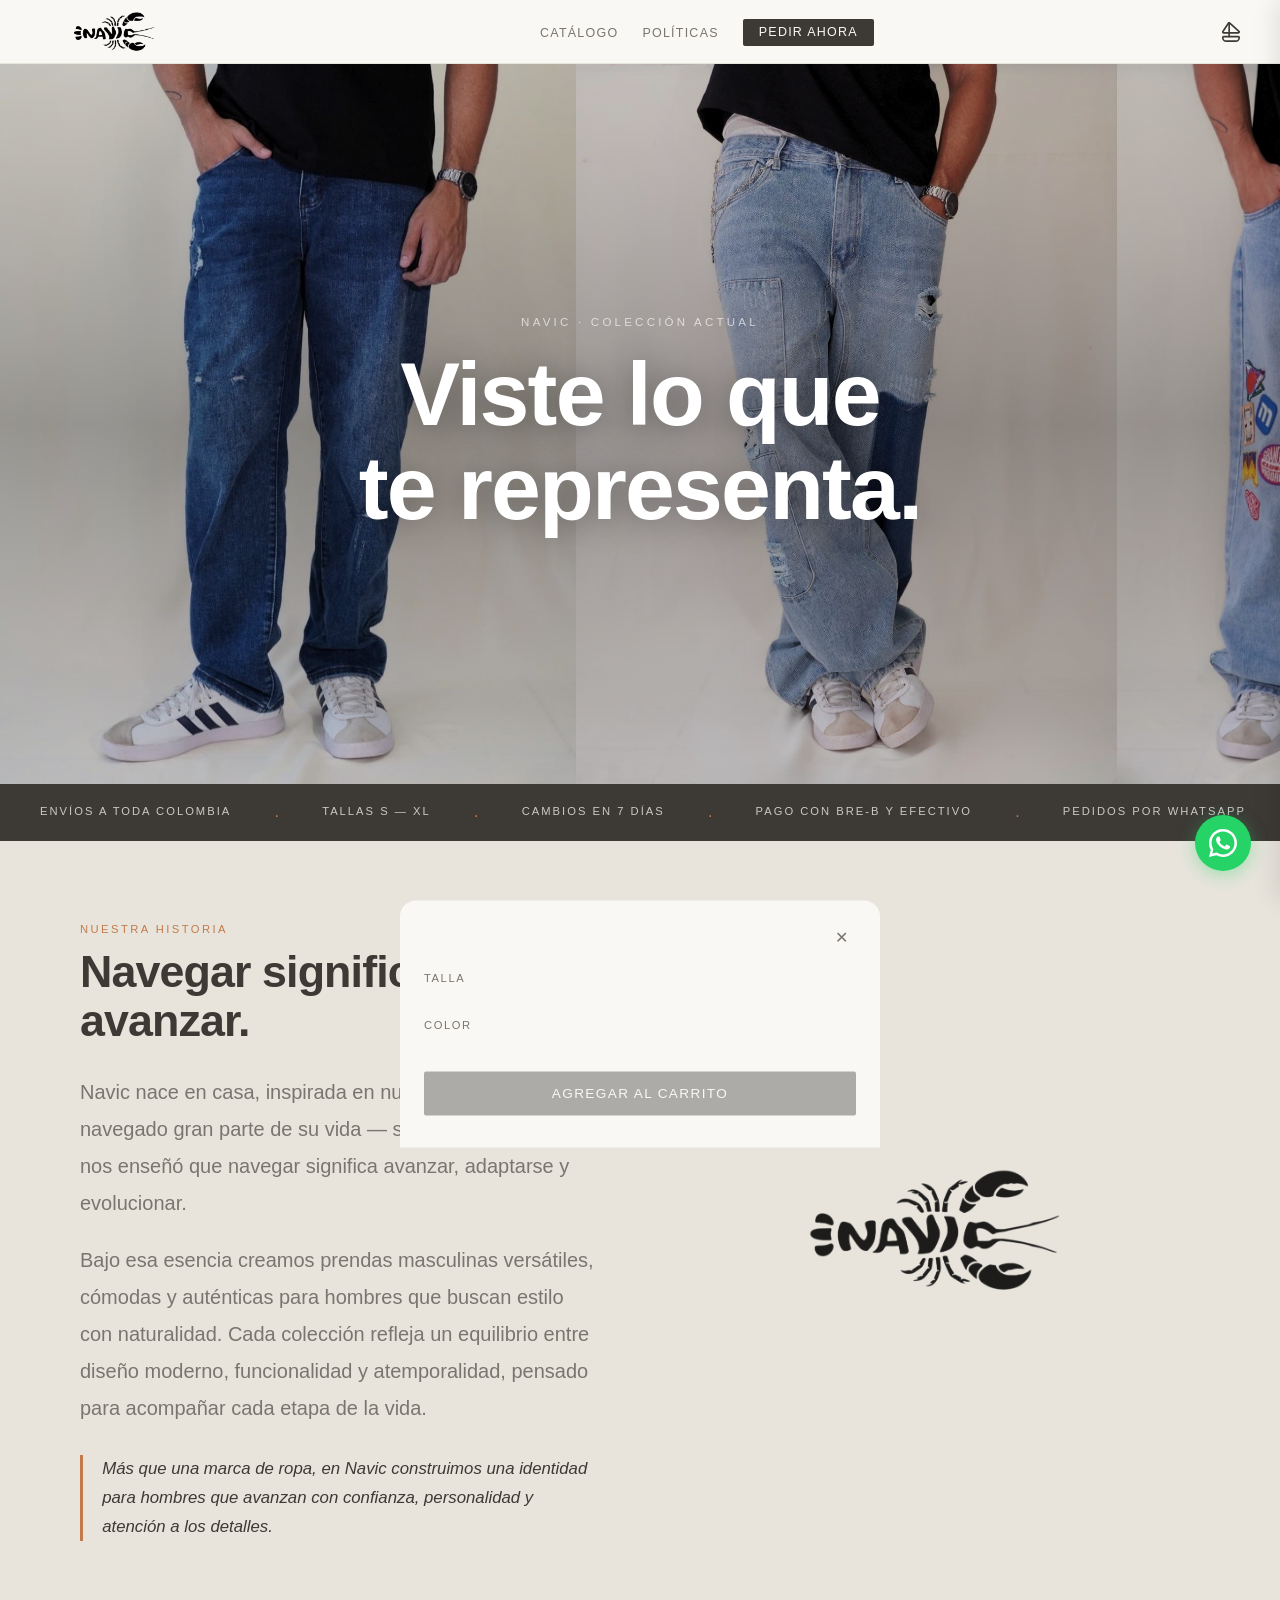
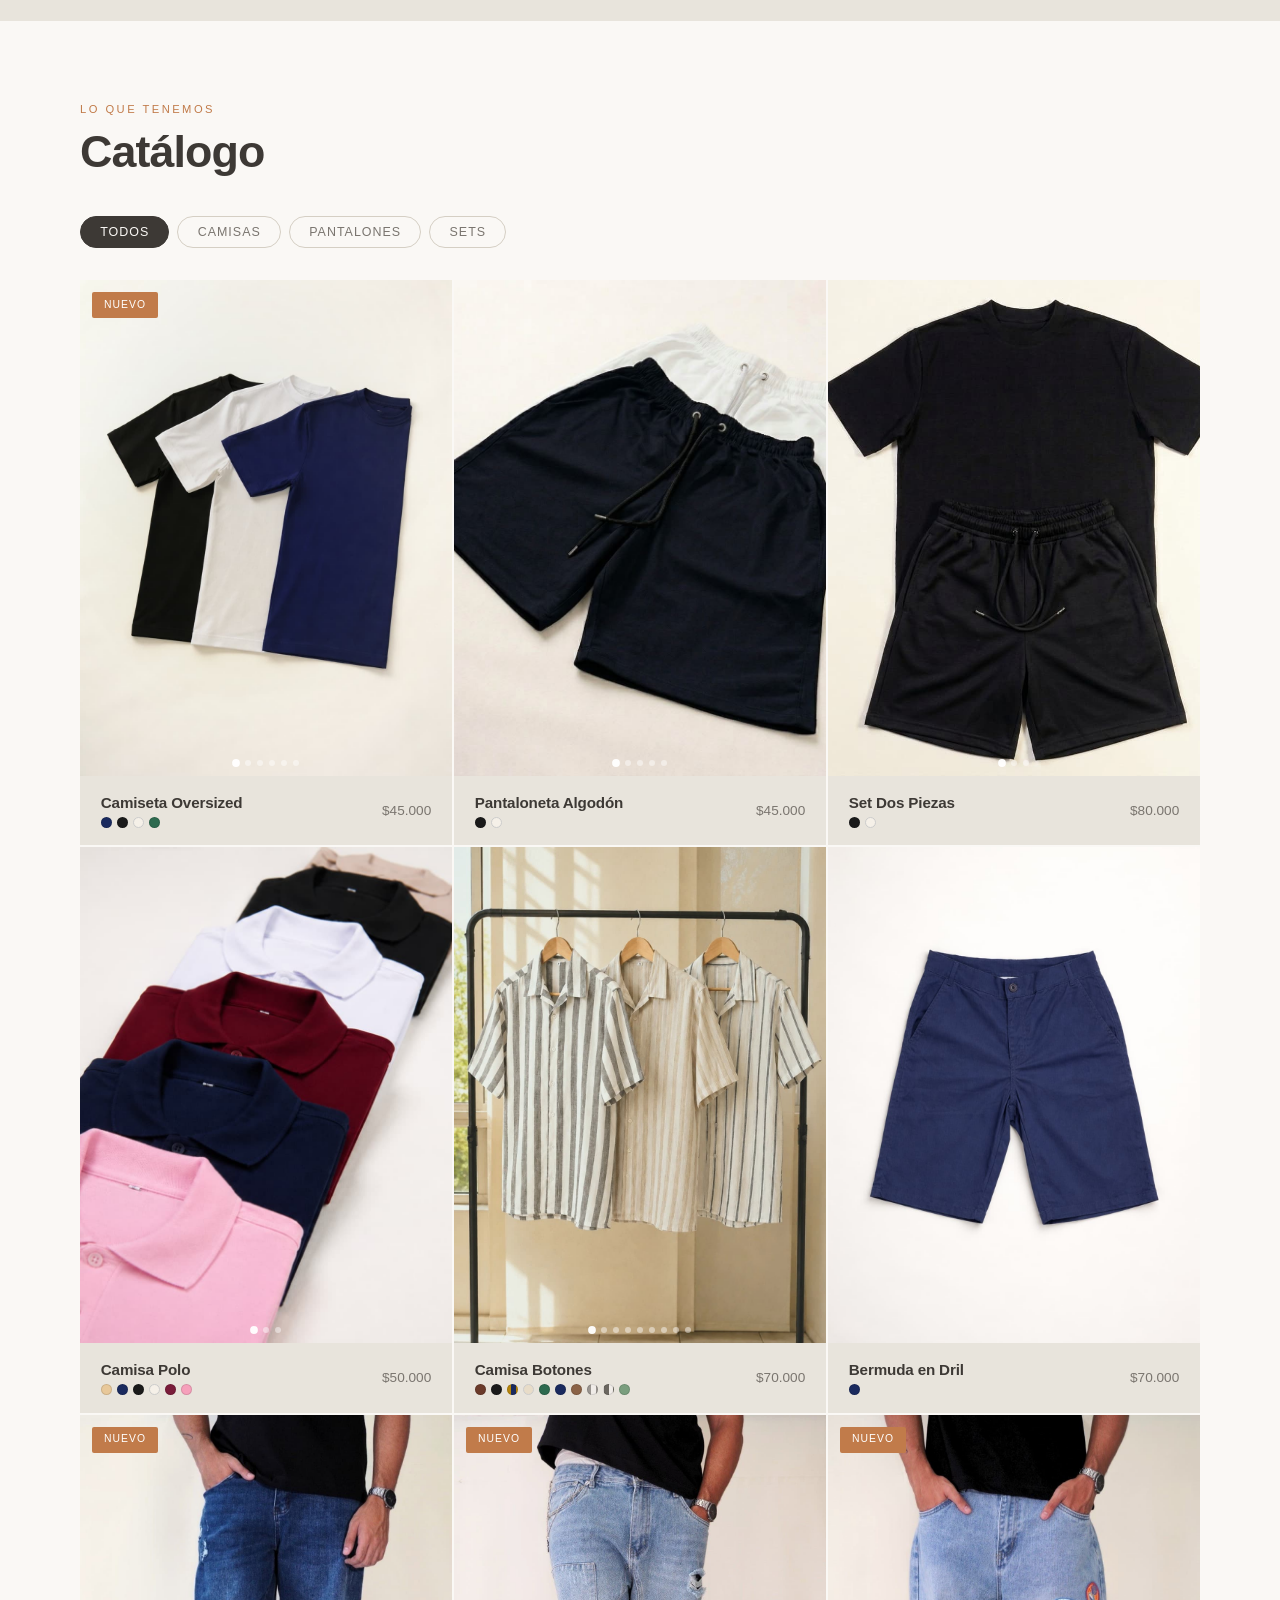
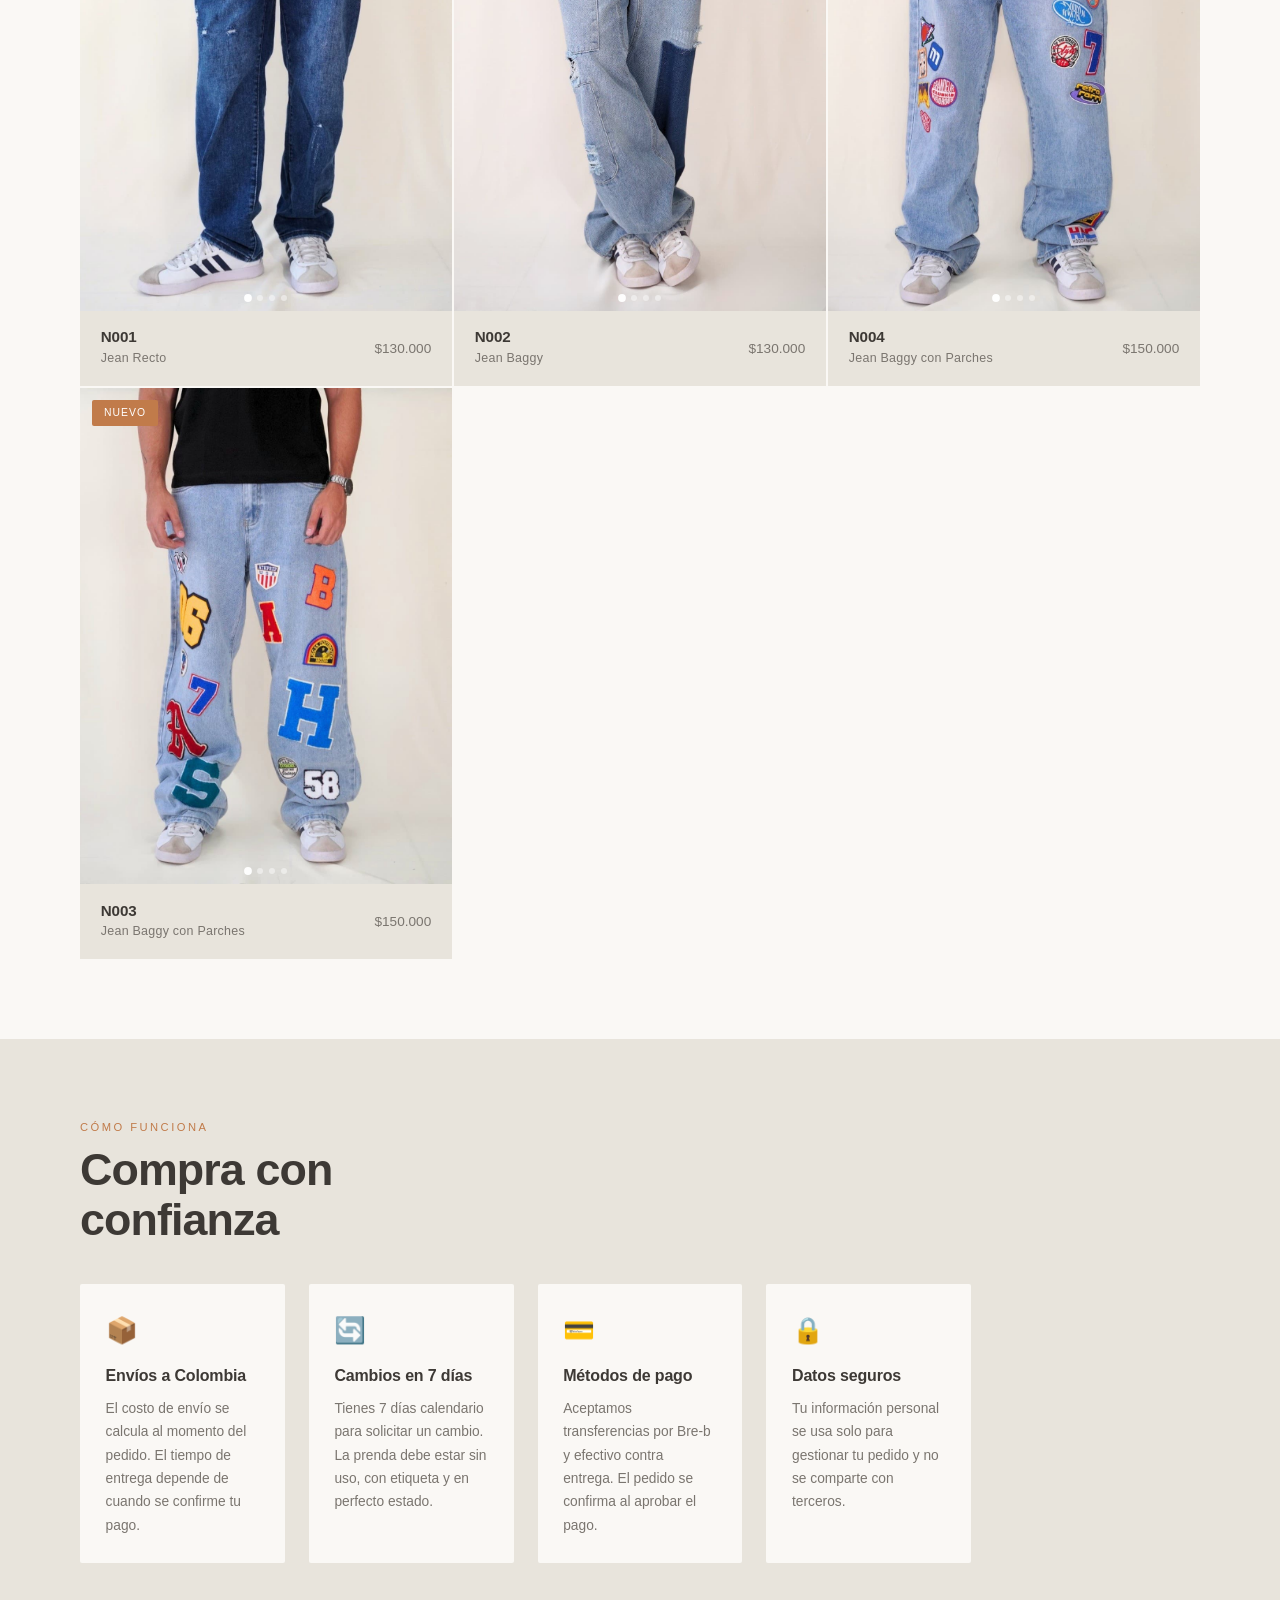
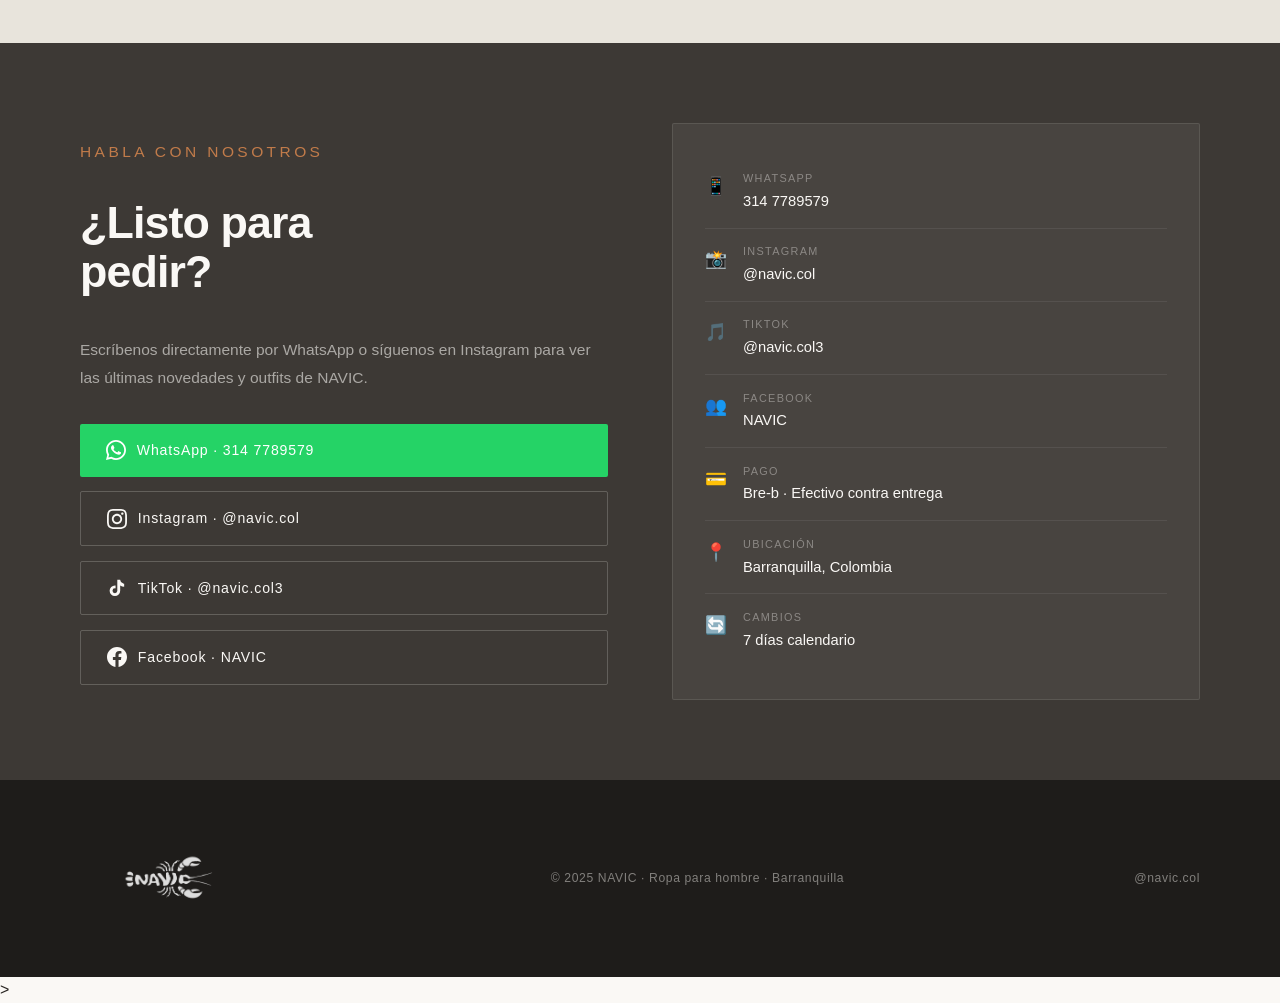
==== index.html @ 35dcb9fc "fix logo footer" ====
<!DOCTYPE html>
<html lang="es">
<!DOCTYPE html>
<html lang="es">
<head>
  <meta charset="UTF-8" />
  <meta name="viewport" content="width=device-width, initial-scale=1.0" />
  <meta name="description" content="NAVIC — Ropa para hombre. Camisetas, camisas, pantalonetas y más. Barranquilla, Colombia." />
  <title>NAVIC</title>
  <link rel="stylesheet" href="css/styles.css" />
</head>
<body>

<!-- NAV -->
<nav>
  <a href="#inicio" class="nav-logo">
    <img src="img/logob.png" alt="NAVIC" class="nav-logo-img">
  </a>
  <ul class="nav-links">
    <li><a href="#catalogo">Catálogo</a></li>
    <li><a href="#politicas">Políticas</a></li>
    <li><a href="#contacto" class="nav-cta">Pedir ahora</a></li>
  </ul>
  <div class="nav-right">
    <button class="cart-btn-open cart-icon-btn" aria-label="Ver carrito">
      <svg xmlns="http://www.w3.org/2000/svg" width="22" height="22" viewBox="0 0 24 24" fill="none" stroke="currentColor" stroke-width="1.8" stroke-linecap="round" stroke-linejoin="round"><path d="M10 2v15"/><path d="M7 22a4 4 0 0 1-4-4 1 1 0 0 1 1-1h16a1 1 0 0 1 1 1 4 4 0 0 1-4 4z"/><path d="M9.159 2.46a1 1 0 0 1 1.521-.193l9.977 8.98A1 1 0 0 1 20 13H4a1 1 0 0 1-.824-1.567z"/></svg>
      <span class="cart-badge" style="display:none;">0</span>
    </button>
    <button class="hamburger" id="hamburger" aria-label="Menú" aria-expanded="false">
      <span></span><span></span><span></span>
    </button>
  </div>
</nav>

<!-- Overlay oscuro detrás del drawer -->
<div class="drawer-overlay" id="drawerOverlay"></div>

<!-- Drawer lateral -->
<aside class="drawer" id="drawer" aria-label="Menú móvil">
  <div class="drawer-header">
    <img src="img/logob.png" alt="NAVIC" class="drawer-logo">
    <button class="drawer-close" id="drawerClose" aria-label="Cerrar menú">✕</button>
  </div>
  <nav class="drawer-nav">
    <a href="#catalogo">Catálogo</a>
    <a href="#politicas">Políticas de compra</a>
    <a href="#contacto">Contacto</a>
    <a href="https://wa.me/573147789579?text=Hola%2C%20NAVIC.%20%F0%9F%90%8B%20Estoy%20interesado%20en%20una%20prenda.%C2%BFPodr%C3%ADan%20darme%20informaci%C3%B3n%20sobre%20la%20disponibilidad%3F" target="_blank" rel="noopener">📱 WhatsApp</a>
    <a href="https://instagram.com/navic.col" target="_blank" rel="noopener">📸 @navic.col</a>
  </nav>
</aside>

<!-- Overlay carrito -->
<div class="cart-overlay" id="cartOverlay"></div>

<!-- Panel carrito -->
<aside class="cart-panel" id="cartPanel">
  <div class="cart-header">
    <span class="cart-title">Tu pedido <span class="cart-count">0</span></span>
    <button class="cart-close" id="cartClose" aria-label="Cerrar carrito">✕</button>
  </div>
  <div class="cart-items" id="cartItems"></div>
  <div class="cart-empty" id="cartEmpty">
    <svg xmlns="http://www.w3.org/2000/svg" width="48" height="48" fill="none" viewBox="0 0 24 24" stroke="currentColor" stroke-width="1.2" opacity=".3"><path stroke-linecap="round" stroke-linejoin="round" d="M6 2 3 6v14a2 2 0 0 0 2 2h14a2 2 0 0 0 2-2V6l-3-4z"/><line x1="3" y1="6" x2="21" y2="6" stroke-linecap="round"/><path stroke-linecap="round" stroke-linejoin="round" d="M16 10a4 4 0 0 1-8 0"/></svg>
    <p>Tu carrito está vacío</p>
  </div>
  <div class="cart-footer" id="cartFooter" style="display:none;">
    <a id="cartWhatsapp" class="btn-wapp-big" href="#">
      <svg xmlns="http://www.w3.org/2000/svg" viewBox="0 0 24 24" fill="currentColor" style="width:20px;height:20px;flex-shrink:0"><path d="M17.472 14.382c-.297-.149-1.758-.867-2.03-.967-.273-.099-.471-.148-.67.15-.197.297-.767.966-.94 1.164-.173.199-.347.223-.644.075-.297-.15-1.255-.463-2.39-1.475-.883-.788-1.48-1.761-1.653-2.059-.173-.297-.018-.458.13-.606.134-.133.298-.347.446-.52.149-.174.198-.298.298-.497.099-.198.05-.371-.025-.52-.075-.149-.669-1.612-.916-2.207-.242-.579-.487-.5-.669-.51-.173-.008-.371-.01-.57-.01-.198 0-.52.074-.792.372-.272.297-1.04 1.016-1.04 2.479 0 1.462 1.065 2.875 1.213 3.074.149.198 2.096 3.2 5.077 4.487.709.306 1.262.489 1.694.625.712.227 1.36.195 1.871.118.571-.085 1.758-.719 2.006-1.413.248-.694.248-1.289.173-1.413-.074-.124-.272-.198-.57-.347z"/><path d="M12 0C5.373 0 0 5.373 0 12c0 2.136.558 4.136 1.535 5.874L0 24l6.295-1.49A11.945 11.945 0 0 0 12 24c6.627 0 12-5.373 12-12S18.627 0 12 0zm0 21.818a9.791 9.791 0 0 1-5.031-1.384l-.361-.214-3.741.885.923-3.641-.235-.374A9.798 9.798 0 0 1 2.182 12c0-5.418 4.4-9.818 9.818-9.818s9.818 4.4 9.818 9.818-4.4 9.818-9.818 9.818z"/></svg>
      Enviar pedido por WhatsApp
    </a>
  </div>
</aside>

<!-- Overlay modal -->
<div class="modal-overlay" id="modalOverlay"></div>

<!-- Modal selección talla y color -->
<div class="product-modal" id="productModal">
  <div class="modal-header">
    <h3 class="modal-name" id="modalName"></h3>
    <button class="modal-close" id="modalClose" aria-label="Cerrar">✕</button>
  </div>
  <p class="modal-price" id="modalPrice"></p>
  <div class="modal-section">
    <p class="modal-label">Talla</p>
    <div class="size-options" id="modalSizes"></div>
  </div>
  <div class="modal-section">
    <p class="modal-label">Color</p>
    <div class="color-options" id="modalColors"></div>
  </div>
  <button class="modal-add-btn" id="modalAddBtn" disabled>
    Agregar al carrito
  </button>
</div>

<!-- Feedback toast -->
<div class="cart-feedback" id="cartFeedback">✓ Producto agregado al carrito</div>


<!-- ── HERO CAROUSEL ── -->
<section class="hero-carousel" id="inicio">
  <div class="carousel-track">
    <img src="img/jeans/recto/recto.jpg" alt="Jean Recto NAVIC" loading="eager">
    <img src="img/jeans/baggy/baggy.jpg" alt="Jean Baggy NAVIC" loading="lazy">
    <img src="img/jeans/parches1/parches1-1.jpg" alt="Jean Baggy con Parches NAVIC" loading="lazy">
    <img src="img/jeans/parches2/parches2-1.jpg" alt="Jean Baggy con Parches 2 NAVIC" loading="lazy">
    <!-- duplicados para scroll infinito -->
    <img src="img/jeans/recto/recto.jpg" alt="" aria-hidden="true" loading="lazy">
    <img src="img/jeans/baggy/baggy.jpg" alt="" aria-hidden="true" loading="lazy">
    <img src="img/jeans/parches1/parches1-1.jpg" alt="" aria-hidden="true" loading="lazy">
    <img src="img/jeans/parches2/parches2-1.jpg" alt="" aria-hidden="true" loading="lazy">
  </div>

  <!-- Overlay con frase -->
  <div class="carousel-overlay">
    <p class="carousel-label">NAVIC · Colección actual</p>
    <h1 class="carousel-phrase">Viste lo que<br/>te representa.</h1>
  </div>
</section>


<!-- ── STRIP ── -->
<div class="strip" aria-hidden="true">
  <div class="strip-track">
    <span class="strip-item">Envíos a toda Colombia</span><span class="strip-dot">·</span>
    <span class="strip-item">Tallas S — XL</span><span class="strip-dot">·</span>
    <span class="strip-item">Cambios en 7 días</span><span class="strip-dot">·</span>
    <span class="strip-item">Pago con Bre-b y efectivo</span><span class="strip-dot">·</span>
    <span class="strip-item">Pedidos por WhatsApp</span><span class="strip-dot">·</span>
    <span class="strip-item">@navic.col en Instagram</span><span class="strip-dot">·</span>
    <span class="strip-item">Envíos a toda Colombia</span><span class="strip-dot">·</span>
    <span class="strip-item">Tallas S — XL</span><span class="strip-dot">·</span>
    <span class="strip-item">Cambios en 7 días</span><span class="strip-dot">·</span>
    <span class="strip-item">Pago con Bre-b y efectivo</span><span class="strip-dot">·</span>
    <span class="strip-item">Pedidos por WhatsApp</span><span class="strip-dot">·</span>
    <span class="strip-item">@navic.col en Instagram</span><span class="strip-dot">·</span>
  </div>
</div>

<!-- ── SOBRE NOSOTROS ── -->
<section class="section about-section" id="nosotros">
  <div class="about-grid">

    <div class="about-text fade-up">
      <p class="section-label">Nuestra historia</p>
      <h2 class="section-title about-title">Navegar significa<br/>avanzar.</h2>
      <p class="about-body">
        Navic nace en casa, inspirada en nuestro padre que ha navegado gran parte de su vida — su conexión con el mar nos enseñó que navegar significa avanzar, adaptarse y evolucionar.
      </p>
      <p class="about-body">
        Bajo esa esencia creamos prendas masculinas versátiles, cómodas y auténticas para hombres que buscan estilo con naturalidad. Cada colección refleja un equilibrio entre diseño moderno, funcionalidad y atemporalidad, pensado para acompañar cada etapa de la vida.
      </p>
      <p class="about-quote">
        Más que una marca de ropa, en Navic construimos una identidad para hombres que avanzan con confianza, personalidad y atención a los detalles.
      </p>
    </div>

    <!-- Logo a la derecha -->
    <div class="about-logo fade-up">
      <img src="img/logob.png" alt="NAVIC" class="about-logo-img">
    </div>

  </div>
</section>

<!-- ── CATÁLOGO ── -->
<section class="section" id="catalogo">
  <p class="section-label">Lo que tenemos</p>
  <h2 class="section-title">Catálogo</h2>

  <div class="catalog-filters fade-up">
    <button class="filter-btn active" data-filter="all">Todos</button>
    <button class="filter-btn" data-filter="camisas">Camisas</button>
    <button class="filter-btn" data-filter="pantalones">Pantalones</button>
    <button class="filter-btn" data-filter="sets">Sets</button>
  </div>

  <div class="products-grid">

    <!-- Camiseta Oversized -->
    <article class="product-card fade-up" data-category="camisas"
      data-name="Camiseta Oversized"
      data-price="$45.000"
      data-sizes="S,M,L,XL"
      data-colors='[{"name":"Azul oscuro","hex":"#1a2a5e"},{"name":"Negro","hex":"#1a1a1a"},{"name":"Marfil","hex":"#f5f0e8"},{"name":"Verde","hex":"#2d6a4f"}]'
      data-images='["img/camisas/camisas3.jpg","img/camisas/camisetaazulmodel.jpg","img/camisas/Camisas2.jpg","img/camisas/Camisaverde.jpg","img/camisas/camisetaverdemodelo.jpg","img/camisas/Camisaverde2.jpg"]'>
      <div class="product-image">
        <img src="img/camisas/camisas3.jpg" alt="Camiseta Oversized NAVIC" loading="lazy">
        <span class="product-badge badge-new">Nuevo</span>
        <div class="product-overlay" aria-hidden="true">
          <button class="add-to-cart-btn">+ Agregar al carrito</button>
        </div>
      </div>
      <div class="product-info">
        <div>
          <div class="product-name">Camiseta Oversized</div>
          <div class="product-colors">
            <span class="color-dot" style="background:#1a2a5e;" title="Azul oscuro"></span>
            <span class="color-dot" style="background:#1a1a1a;" title="Negro"></span>
            <span class="color-dot" style="background:#f5f0e8;border-color:#ccc;" title="Marfil"></span>
            <span class="color-dot" style="background:#2d6a4f;" title="Verde"></span>
          </div>
        </div>
        <div class="product-price">$45.000</div>
      </div>
      <button class="add-to-cart-btn mobile-add-btn">+ Agregar al carrito</button>
    </article>

    <!-- Pantaloneta Algodón -->
    <article class="product-card fade-up" data-category="pantalones"
      data-name="Pantaloneta Algodón"
      data-price="$45.000"
      data-sizes="S,M,L,XL"
      data-colors='[{"name":"Negro","hex":"#1a1a1a"},{"name":"Marfil","hex":"#f5f0e8"}]'
      data-images='["img/pantalonetas/pantalonetas3.jpg","img/pantalonetas/pantalonetas1.jpg","img/pantalonetas/pantalonetas2.jpg","img/pantalonetas/Detalle 1.jpg","img/pantalonetas/Detalle 2.jpg"]'>
      <div class="product-image">
        <img src="img/pantalonetas/pantalonetas3.jpg" alt="Pantaloneta Algodón NAVIC" loading="lazy">
        <div class="product-overlay" aria-hidden="true">
          <button class="add-to-cart-btn">+ Agregar al carrito</button>
        </div>
      </div>
      <div class="product-info">
        <div>
          <div class="product-name">Pantaloneta Algodón</div>
          <div class="product-colors">
            <span class="color-dot" style="background:#1a1a1a;" title="Negro"></span>
            <span class="color-dot" style="background:#f5f0e8;border-color:#ccc;" title="Marfil"></span>
          </div>
        </div>
        <div class="product-price">$45.000</div>
      </div>
      <button class="add-to-cart-btn mobile-add-btn">+ Agregar al carrito</button>
    </article>

    <!-- Set Dos Piezas -->
    <article class="product-card fade-up" data-category="sets"
      data-name="Set Dos Piezas"
      data-price="$80.000"
      data-sizes="S,M,L,XL"
      data-colors='[{"name":"Negro","hex":"#1a1a1a"},{"name":"Marfil","hex":"#f5f0e8"}]'
      data-images='["img/sets/Set negro.jpg","img/sets/Set blanco 1.jpg","img/sets/Set blanco 2.jpg"]'>
      <div class="product-image">
        <img src="img/sets/Set negro.jpg" alt="Set Dos Piezas NAVIC" loading="lazy">
        <div class="product-overlay" aria-hidden="true">
          <button class="add-to-cart-btn">+ Agregar al carrito</button>
        </div>
      </div>
      <div class="product-info">
        <div>
          <div class="product-name">Set Dos Piezas</div>
          <div class="product-colors">
            <span class="color-dot" style="background:#1a1a1a;" title="Negro"></span>
            <span class="color-dot" style="background:#f5f0e8;border-color:#ccc;" title="Marfil"></span>
          </div>
        </div>
        <div class="product-price">$80.000</div>
      </div>
      <button class="add-to-cart-btn mobile-add-btn">+ Agregar al carrito</button>
    </article>

    <!-- Camisa Polo -->
    <article class="product-card fade-up" data-category="camisas"
      data-name="Camisa Polo"
      data-price="$50.000"
      data-sizes="S,M,L,XL"
      data-colors='[{"name":"Beige","hex":"#e8c89a"},{"name":"Azul oscuro","hex":"#1a2a5e"},{"name":"Negro","hex":"#1a1a1a"},{"name":"Marfil","hex":"#f5f0e8"},{"name":"Vinotinto","hex":"#7a1c3a"},{"name":"Rosa","hex":"#f6a0bb"}]'
      data-images='["img/polo/polos4.jpg","img/polo/polos1.jpg","img/polo/polos2.jpg"]'>
      <div class="product-image">
        <img src="img/polo/polos4.jpg" alt="Camisa Polo NAVIC" loading="lazy">
        <div class="product-overlay" aria-hidden="true">
          <button class="add-to-cart-btn">+ Agregar al carrito</button>
        </div>
      </div>
      <div class="product-info">
        <div>
          <div class="product-name">Camisa Polo</div>
          <div class="product-colors">
            <span class="color-dot" style="background:#e8c89a;" title="Beige"></span>
            <span class="color-dot" style="background:#1a2a5e;" title="Azul oscuro"></span>
            <span class="color-dot" style="background:#1a1a1a;" title="Negro"></span>
            <span class="color-dot" style="background:#f5f0e8;border-color:#ccc;" title="Marfil"></span>
            <span class="color-dot" style="background:#7a1c3a;" title="Vinotinto"></span>
            <span class="color-dot" style="background:#f6a0bb;" title="Rosa"></span>

          </div>
        </div>
        <div class="product-price">$50.000</div>
      </div>
      <button class="add-to-cart-btn mobile-add-btn">+ Agregar al carrito</button>
    </article>

    <!-- Camisa Botones -->
<article class="product-card fade-up" data-category="camisas"
  data-name="Camisa Botones"
  data-price="$70.000"
  data-sizes="S,M,L,XL"
  data-colors='[{"name":"Café","hex":"#8B6347"},{"name":"Negro","hex":"#1a1a1a"},{"name":"Rayas finas","hex":"#d4cfc8"},{"name":"Rayas gruesas","hex":"#b0aba3"},{"name":"Hueso","hex":"#e8dcc8"},{"name":"Verde salvia","hex":"#7a9e7e"},{"name":"Azul rayas","hex":"#1a2a5e"}]'
  data-images='["img/cuello/camisascuellocolecc.jpg","img/cuello/camisascuello2.jpg","img/cuello/camisascuello3.jpg","img/cuello/individual camisahueso.jpg","img/cuello/individual camisamarron2.jpg","img/cuello/individual camisaVerde.jpg","img/cuello/individual camisarayas.jpg","img/cuello/individual camisaazul.jpg","img/cuello/camisascuello4.jpg"]'>
  <div class="product-image">
    <img src="img/cuello/camisascuellocolecc.jpg" alt="Camisa Botones NAVIC" loading="lazy">
    <div class="product-overlay" aria-hidden="true">
      <button class="add-to-cart-btn">+ Agregar al carrito</button>
    </div>
  </div>
  <div class="product-info">
    <div>
      <div class="product-name">Camisa Botones</div>
      <div class="product-colors">
        <!-- Colores originales -->
        <span class="color-dot" style="background:#6b3a2a;" title="Café oscuro"></span>
        <span class="color-dot" style="background:#1a1a1a;" title="Negro"></span>
        <span class="color-dot" style="background:repeating-linear-gradient(90deg,#b8860b 0,#b8860b 3px,#1a2a5e 3px,#1a2a5e 8px);" title="Rayas original"></span>
        <span class="color-dot" style="background:#e8dcc8;border-color:#ccc;" title="Hueso"></span>
        <span class="color-dot" style="background:#2d6a4f;" title="Verde"></span>
        <span class="color-dot" style="background:#1a2a5e;" title="Azul"></span>
        <!-- Colores nuevos -->
        <span class="color-dot" style="background:#8B6347;" title="Café topo"></span>
        <span class="color-dot" style="background:repeating-linear-gradient(90deg,#9a9590 0,#9a9590 3px,#f0ece8 3px,#f0ece8 8px);" title="Rayas finas"></span>
        <span class="color-dot" style="background:repeating-linear-gradient(90deg,#6b6760 0,#6b6760 5px,#f0ece8 5px,#f0ece8 9px);" title="Rayas gruesas"></span>
        <span class="color-dot" style="background:#7a9e7e;" title="Verde salvia"></span>
      </div>
    </div>
    <div class="product-price">$70.000</div>
  </div>
  <button class="add-to-cart-btn mobile-add-btn">+ Agregar al carrito</button>
</article>

    <!-- Bermuda en Dril -->
    <article class="product-card fade-up" data-category="pantalones"
      data-name="Bermuda en Dril"
      data-price="$70.000"
      data-sizes="30,32"
      data-colors='[{"name":"Azul","hex":"#1a2a5e"}]'
      data-images='["img/drill/bermudadrill.jpg"]'>
      <div class="product-image">
        <img src="img/drill/bermudadrill.jpg" alt="Bermuda en Dril NAVIC" loading="lazy">
        <div class="product-overlay" aria-hidden="true">
          <button class="add-to-cart-btn">+ Agregar al carrito</button>
        </div>
      </div>
      <div class="product-info">
        <div>
          <div class="product-name">Bermuda en Dril</div>
          <div class="product-colors">
            <span class="color-dot" style="background:#1a2a5e;" title="Azul"></span>
          </div>
        </div>
        <div class="product-price">$70.000</div>
      </div>
      <button class="add-to-cart-btn mobile-add-btn">+ Agregar al carrito</button>
    </article>

    <!-- Jean Recto -->
    <article class="product-card fade-up" data-category="pantalones" data-type="jeans"
      data-name="N001"
      data-price="$130.000"
      data-sizes="30,32,34"
      data-colors='[]'
      data-images='["img/jeans/recto/recto.jpg","img/jeans/recto/recto2.jpg","img/jeans/recto/recto3.jpg","img/jeans/recto/recto4.jpg"]'>
      <div class="product-image">
        <img src="img/jeans/recto/recto.jpg" alt="N001 NAVIC" loading="lazy">
        <span class="product-badge badge-new">Nuevo</span>
        <div class="product-overlay" aria-hidden="true">
          <button class="add-to-cart-btn">+ Agregar al carrito</button>
        </div>
      </div>
      <div class="product-info">
        <div>
          <div class="product-name">N001</div>
          <div class="product-subtitle">Jean Recto</div>
        </div>
        <div class="product-price">$130.000</div>
      </div>
      <button class="add-to-cart-btn mobile-add-btn">+ Agregar al carrito</button>
    </article>

    <!-- Jean Baggy -->
    <article class="product-card fade-up" data-category="pantalones" data-type="jeans"
      data-name="N002"
      data-price="$130.000"
      data-sizes="30,32,34"
      data-colors='[]'
      data-images='["img/jeans/baggy/baggy.jpg","img/jeans/baggy/baggy2.jpg","img/jeans/baggy/baggy3.jpg","img/jeans/baggy/baggy4.jpg"]'>
      <div class="product-image">
        <img src="img/jeans/baggy/baggy.jpg" alt="N002 NAVIC" loading="lazy">
        <span class="product-badge badge-new">Nuevo</span>
        <div class="product-overlay" aria-hidden="true">
          <button class="add-to-cart-btn">+ Agregar al carrito</button>
        </div>
      </div>
      <div class="product-info">
        <div>
          <div class="product-name">N002</div>
          <div class="product-subtitle">Jean Baggy</div>
        </div>
        <div class="product-price">$130.000</div>
      </div>
      <button class="add-to-cart-btn mobile-add-btn">+ Agregar al carrito</button>
    </article>

    <!-- Jean Baggy con Parches -->
    <article class="product-card fade-up" data-category="pantalones" data-type="jeans"
      data-name="N004"
      data-price="$150.000"
      data-sizes="30,32,34"
      data-colors='[]'
      data-images='["img/jeans/parches1/parches1-1.jpg","img/jeans/parches1/parches1-2.jpg","img/jeans/parches1/parches1-3.jpg","img/jeans/parches1/parches1-4.jpg"]'>
      <div class="product-image">
        <img src="img/jeans/parches1/parches1-1.jpg" alt="N004 NAVIC" loading="lazy">
        <span class="product-badge badge-new">Nuevo</span>
        <div class="product-overlay" aria-hidden="true">
          <button class="add-to-cart-btn">+ Agregar al carrito</button>
        </div>
      </div>
      <div class="product-info">
        <div>
          <div class="product-name">N004</div>
          <div class="product-subtitle">Jean Baggy con Parches</div>
        </div>
        <div class="product-price">$150.000</div>
      </div>
      <button class="add-to-cart-btn mobile-add-btn">+ Agregar al carrito</button>
    </article>

    <!-- Jean Baggy con Parches 2 -->
    <article class="product-card fade-up" data-category="pantalones" data-type="jeans"
      data-name="N003"
      data-price="$150.000"
      data-sizes="30,32,34"
      data-colors='[]'
      data-images='["img/jeans/parches2/parches2-1.jpg","img/jeans/parches2/parches2-2.jpg","img/jeans/parches2/parches2-3.jpg","img/jeans/parches2/parches2-4.jpg"]'>
      <div class="product-image">
        <img src="img/jeans/parches2/parches2-1.jpg" alt="N003 NAVIC" loading="lazy">
        <span class="product-badge badge-new">Nuevo</span>
        <div class="product-overlay" aria-hidden="true">
          <button class="add-to-cart-btn">+ Agregar al carrito</button>
        </div>
      </div>
      <div class="product-info">
        <div>
          <div class="product-name">N003</div>
          <div class="product-subtitle">Jean Baggy con Parches</div>
        </div>
        <div class="product-price">$150.000</div>
      </div>
      <button class="add-to-cart-btn mobile-add-btn">+ Agregar al carrito</button>
    </article>

  </div>
</section>


<!-- ── POLÍTICAS ── -->
<section class="section" id="politicas">
  <p class="section-label">Cómo funciona</p>
  <h2 class="section-title">Compra con<br/>confianza</h2>
  <div class="policies-grid">
    <div class="policy-card fade-up">
      <div class="policy-icon">📦</div>
      <div class="policy-title">Envíos a Colombia</div>
      <p class="policy-text">El costo de envío se calcula al momento del pedido. El tiempo de entrega depende de cuando se confirme tu pago.</p>
    </div>
    <div class="policy-card fade-up">
      <div class="policy-icon">🔄</div>
      <div class="policy-title">Cambios en 7 días</div>
      <p class="policy-text">Tienes 7 días calendario para solicitar un cambio. La prenda debe estar sin uso, con etiqueta y en perfecto estado.</p>
    </div>
    <div class="policy-card fade-up">
      <div class="policy-icon">💳</div>
      <div class="policy-title">Métodos de pago</div>
      <p class="policy-text">Aceptamos transferencias por Bre-b y efectivo contra entrega. El pedido se confirma al aprobar el pago.</p>
    </div>
    <div class="policy-card fade-up">
      <div class="policy-icon">🔒</div>
      <div class="policy-title">Datos seguros</div>
      <p class="policy-text">Tu información personal se usa solo para gestionar tu pedido y no se comparte con terceros.</p>
    </div>
  </div>
</section>


<!-- ── CONTACTO ── -->
<section class="section" id="contacto">
  <div class="contact-grid">
    <div class="contact-text">
      <p class="section-label">Habla con nosotros</p>
      <h2 class="section-title">¿Listo para<br/>pedir?</h2>
      <p>Escríbenos directamente por WhatsApp o síguenos en Instagram para ver las últimas novedades y outfits de NAVIC.</p>
      <div class="contact-buttons">
        <a href="https://wa.me/573147789579?text=Hola%2C%20NAVIC.%20%F0%9F%90%8B%20Estoy%20interesado%20en%20una%20prenda.%C2%BFPodr%C3%ADan%20darme%20informaci%C3%B3n%20sobre%20la%20disponibilidad%3F" target="_blank" rel="noopener" class="btn-wapp-big">
          <svg xmlns="http://www.w3.org/2000/svg" viewBox="0 0 24 24" fill="currentColor" aria-hidden="true"><path d="M17.472 14.382c-.297-.149-1.758-.867-2.03-.967-.273-.099-.471-.148-.67.15-.197.297-.767.966-.94 1.164-.173.199-.347.223-.644.075-.297-.15-1.255-.463-2.39-1.475-.883-.788-1.48-1.761-1.653-2.059-.173-.297-.018-.458.13-.606.134-.133.298-.347.446-.52.149-.174.198-.298.298-.497.099-.198.05-.371-.025-.52-.075-.149-.669-1.612-.916-2.207-.242-.579-.487-.5-.669-.51-.173-.008-.371-.01-.57-.01-.198 0-.52.074-.792.372-.272.297-1.04 1.016-1.04 2.479 0 1.462 1.065 2.875 1.213 3.074.149.198 2.096 3.2 5.077 4.487.709.306 1.262.489 1.694.625.712.227 1.36.195 1.871.118.571-.085 1.758-.719 2.006-1.413.248-.694.248-1.289.173-1.413-.074-.124-.272-.198-.57-.347z"/><path d="M12 0C5.373 0 0 5.373 0 12c0 2.136.558 4.136 1.535 5.874L0 24l6.295-1.49A11.945 11.945 0 0 0 12 24c6.627 0 12-5.373 12-12S18.627 0 12 0zm0 21.818a9.791 9.791 0 0 1-5.031-1.384l-.361-.214-3.741.885.923-3.641-.235-.374A9.798 9.798 0 0 1 2.182 12c0-5.418 4.4-9.818 9.818-9.818s9.818 4.4 9.818 9.818-4.4 9.818-9.818 9.818z"/></svg>
          WhatsApp · 314 7789579
        </a>
        <a href="https://instagram.com/navic.col" target="_blank" rel="noopener" class="btn-ig">
          <svg xmlns="http://www.w3.org/2000/svg" viewBox="0 0 24 24" fill="currentColor" aria-hidden="true"><path d="M12 2.163c3.204 0 3.584.012 4.85.07 3.252.148 4.771 1.691 4.919 4.919.058 1.265.069 1.645.069 4.849 0 3.205-.012 3.584-.069 4.849-.149 3.225-1.664 4.771-4.919 4.919-1.266.058-1.644.07-4.85.07-3.204 0-3.584-.012-4.849-.07-3.26-.149-4.771-1.699-4.919-4.92-.058-1.265-.07-1.644-.07-4.849 0-3.204.013-3.583.07-4.849.149-3.227 1.664-4.771 4.919-4.919 1.266-.057 1.645-.069 4.849-.069zm0-2.163c-3.259 0-3.667.014-4.947.072-4.358.2-6.78 2.618-6.98 6.98-.059 1.281-.073 1.689-.073 4.948 0 3.259.014 3.668.072 4.948.2 4.358 2.618 6.78 6.98 6.98 1.281.058 1.689.072 4.948.072 3.259 0 3.668-.014 4.948-.072 4.354-.2 6.782-2.618 6.979-6.98.059-1.28.073-1.689.073-4.948 0-3.259-.014-3.667-.072-4.947-.196-4.354-2.617-6.78-6.979-6.98-1.281-.059-1.69-.073-4.949-.073zm0 5.838c-3.403 0-6.162 2.759-6.162 6.162s2.759 6.163 6.162 6.163 6.162-2.759 6.162-6.163c0-3.403-2.759-6.162-6.162-6.162zm0 10.162c-2.209 0-4-1.79-4-4 0-2.209 1.791-4 4-4s4 1.791 4 4c0 2.21-1.791 4-4 4zm6.406-11.845c-.796 0-1.441.645-1.441 1.44s.645 1.44 1.441 1.44c.795 0 1.439-.645 1.439-1.44s-.644-1.44-1.439-1.44z"/></svg>
          Instagram · @navic.col
        </a>
        <a href="https://www.tiktok.com/@navic.col3?_r=1&_t=ZS-98xnRcTdcUX" target="_blank" rel="noopener" class="btn-ig">
          <svg xmlns="http://www.w3.org/2000/svg" viewBox="0 0 24 24" fill="currentColor" aria-hidden="true"><path d="M19.59 6.69a4.83 4.83 0 0 1-3.77-4.25V2h-3.45v13.67a2.89 2.89 0 0 1-2.88 2.5 2.89 2.89 0 0 1-2.89-2.89 2.89 2.89 0 0 1 2.89-2.89c.28 0 .54.04.79.1v-3.5a6.37 6.37 0 0 0-.79-.05A6.34 6.34 0 0 0 3.15 15.2a6.34 6.34 0 0 0 6.34 6.34 6.34 6.34 0 0 0 6.34-6.34V8.91a8.28 8.28 0 0 0 4.76 1.5V7a4.85 4.85 0 0 1-1-.31z"/></svg>
          TikTok · @navic.col3
        </a>
        <a href="https://www.facebook.com/share/19HfVi28CB/" target="_blank" rel="noopener" class="btn-ig">
          <svg xmlns="http://www.w3.org/2000/svg" viewBox="0 0 24 24" fill="currentColor" aria-hidden="true"><path d="M24 12.073c0-6.627-5.373-12-12-12s-12 5.373-12 12c0 5.99 4.388 10.954 10.125 11.854v-8.385H7.078v-3.47h3.047V9.43c0-3.007 1.792-4.669 4.533-4.669 1.312 0 2.686.235 2.686.235v2.953H15.83c-1.491 0-1.956.925-1.956 1.874v2.25h3.328l-.532 3.47h-2.796v8.385C19.612 23.027 24 18.062 24 12.073z"/></svg>
          Facebook · NAVIC
        </a>
      </div>
    </div>
    <div class="contact-info-block fade-up">
      <div class="info-row">
        <span class="info-icon">📱</span>
        <div><div class="info-label">WhatsApp</div><div class="info-value">314 7789579</div></div>
      </div>
      <div class="info-row">
        <span class="info-icon">📸</span>
        <div><div class="info-label">Instagram</div><div class="info-value">@navic.col</div></div>
      </div>
      <div class="info-row">
        <span class="info-icon">🎵</span>
        <div><div class="info-label">TikTok</div><div class="info-value">@navic.col3</div></div>
      </div>
      <div class="info-row">
        <span class="info-icon">👥</span>
        <div><div class="info-label">Facebook</div><div class="info-value">NAVIC</div></div>
      </div>
      <div class="info-row">
        <span class="info-icon">💳</span>
        <div><div class="info-label">Pago</div><div class="info-value">Bre-b · Efectivo contra entrega</div></div>
      </div>
      <div class="info-row">
        <span class="info-icon">📍</span>
        <div><div class="info-label">Ubicación</div><div class="info-value">Barranquilla, Colombia</div></div>
      </div>
      <div class="info-row">
        <span class="info-icon">🔄</span>
        <div><div class="info-label">Cambios</div><div class="info-value">7 días calendario</div></div>
      </div>
    </div>
  </div>
</section>


<!-- ── FOOTER ── -->
<footer>
  <img src="img/logow.png" alt="NAVIC" class="footer-logo-img">
  <span>© 2025 NAVIC · Ropa para hombre · Barranquilla</span>
  <span>@navic.col</span>
</footer>


<!-- ── FLOATING WHATSAPP ── -->
<a href="https://wa.me/573147789579?text=Hola%2C%20NAVIC.%20%F0%9F%90%8B%20Estoy%20interesado%20en%20una%20prenda.%C2%BFPodr%C3%ADan%20darme%20informaci%C3%B3n%20sobre%20la%20disponibilidad.%3F"
   class="float-wapp" target="_blank" rel="noopener" aria-label="Contactar por WhatsApp">
  <svg xmlns="http://www.w3.org/2000/svg" viewBox="0 0 24 24" fill="#fff" aria-hidden="true">
    <path d="M17.472 14.382c-.297-.149-1.758-.867-2.03-.967-.273-.099-.471-.148-.67.15-.197.297-.767.966-.94 1.164-.173.199-.347.223-.644.075-.297-.15-1.255-.463-2.39-1.475-.883-.788-1.48-1.761-1.653-2.059-.173-.297-.018-.458.13-.606.134-.133.298-.347.446-.52.149-.174.198-.298.298-.497.099-.198.05-.371-.025-.52-.075-.149-.669-1.612-.916-2.207-.242-.579-.487-.5-.669-.51-.173-.008-.371-.01-.57-.01-.198 0-.52.074-.792.372-.272.297-1.04 1.016-1.04 2.479 0 1.462 1.065 2.875 1.213 3.074.149.198 2.096 3.2 5.077 4.487.709.306 1.262.489 1.694.625.712.227 1.36.195 1.871.118.571-.085 1.758-.719 2.006-1.413.248-.694.248-1.289.173-1.413-.074-.124-.272-.198-.57-.347z"/>
    <path d="M12 0C5.373 0 0 5.373 0 12c0 2.136.558 4.136 1.535 5.874L0 24l6.295-1.49A11.945 11.945 0 0 0 12 24c6.627 0 12-5.373 12-12S18.627 0 12 0zm0 21.818a9.791 9.791 0 0 1-5.031-1.384l-.361-.214-3.741.885.923-3.641-.235-.374A9.798 9.798 0 0 1 2.182 12c0-5.418 4.4-9.818 9.818-9.818s9.818 4.4 9.818 9.818-4.4 9.818-9.818 9.818z"/>
  </svg>
</a>

<script src="js/main.js"></script>
</body>
</html>>
---- css/styles.css ----
/* ── RESET & ROOT ── */
*, *::before, *::after { box-sizing: border-box; margin: 0; padding: 0; }

:root {
  --off-white:   #FAF8F5;
  --sand:        #E8E4DC;
  --sand-dark:   #D5CFC4;
  --khaki:       #8B7355;
  --terracotta:  #C17B4A;
  --brown-dark:  #3D3935;
  --brown-text:  #2A2623;
  --muted:       #7A756F;
  --wapp:        #25D366;
  --nav-h:       64px;
  --font:        'Helvetica Neue', Helvetica, Arial, sans-serif;
}

html { scroll-behavior: smooth; }

body {
  background: var(--off-white);
  color: var(--brown-text);
  font-family: var(--font);
  font-weight: 400;
  line-height: 1.6;
  overflow-x: hidden;
}

/* ── NAV ── */
nav {
  position: fixed;
  top: 0; left: 0; right: 0;
  z-index: 200;
  height: var(--nav-h);
  display: flex;
  align-items: center;
  justify-content: space-between;
  padding: 0 2rem;
  background: rgba(250, 248, 245, 0.92);
  backdrop-filter: blur(14px);
  border-bottom: 1px solid var(--sand);
  gap: 1rem;
}

.nav-logo {
  display: flex;
  align-items: center;
  text-decoration: none;
  flex-shrink: 0;
}

.nav-logo-img {
  height: 130px;
  width: auto;
  display: block;
}

.nav-links {
  display: flex;
  gap: 1.5rem;
  list-style: none;
  flex-shrink: 0;
}

.nav-links a {
  font-size: 0.78rem;
  letter-spacing: 0.1em;
  text-transform: uppercase;
  color: var(--muted);
  text-decoration: none;
  transition: color 0.2s;
  white-space: nowrap;
  font-family: var(--font);
}

.nav-links a:hover { color: var(--brown-dark); }

.nav-cta {
  background: var(--brown-dark) !important;
  color: var(--off-white) !important;
  padding: 0.4rem 1rem;
  border-radius: 2px;
}

.nav-cta:hover { background: var(--terracotta) !important; }

/* ── HAMBURGER ── */
.hamburger {
  display: none;
  flex-direction: column;
  gap: 5px;
  cursor: pointer;
  background: none;
  border: none;
  padding: 4px;
  flex-shrink: 0;
}

.hamburger span {
  display: block;
  width: 22px;
  height: 2px;
  background: var(--brown-dark);
  border-radius: 2px;
  transition: transform 0.3s, opacity 0.3s;
}

.hamburger.open span:nth-child(1) { transform: translateY(7px) rotate(45deg); }
.hamburger.open span:nth-child(2) { opacity: 0; }
.hamburger.open span:nth-child(3) { transform: translateY(-7px) rotate(-45deg); }

/* ── DRAWER OVERLAY ── */
.drawer-overlay {
  display: none;
  position: fixed;
  inset: 0;
  background: rgba(0,0,0,0.35);
  z-index: 280;
  opacity: 0;
  transition: opacity 0.3s ease;
}

.drawer-overlay.open {
  display: block;
  opacity: 1;
}

/* ── DRAWER LATERAL ── */
.drawer {
  position: fixed;
  top: 0;
  right: 0;
  width: min(80vw, 320px);
  height: 100dvh;
  background: #F2EFE9;
  z-index: 290;
  display: flex;
  flex-direction: column;
  transform: translateX(100%);
  transition: transform 0.38s cubic-bezier(0.4, 0, 0.2, 1);
  overflow-y: auto;
}

.drawer.open { transform: translateX(0); }

.drawer-header {
  display: flex;
  align-items: center;
  justify-content: space-between;
  padding: 1.2rem 1.5rem;
  border-bottom: 1px solid var(--sand-dark);
}

.drawer-logo { height: 32px; width: auto; }

.drawer-close {
  background: none;
  border: none;
  font-size: 1.1rem;
  color: var(--muted);
  cursor: pointer;
  padding: 4px 8px;
  line-height: 1;
  transition: color 0.2s;
  font-family: var(--font);
}

.drawer-close:hover { color: var(--brown-dark); }

.drawer-nav {
  display: flex;
  flex-direction: column;
  padding: 0.5rem 0;
}

.drawer-nav a {
  font-size: 0.88rem;
  letter-spacing: 0.1em;
  text-transform: uppercase;
  color: var(--brown-dark);
  text-decoration: none;
  padding: 1rem 1.5rem;
  border-bottom: 1px solid var(--sand);
  opacity: 0;
  transform: translateX(16px);
  transition: opacity 0.22s ease, transform 0.22s ease, background 0.18s, color 0.18s;
  font-family: var(--font);
}

.drawer-nav a:last-child { border-bottom: none; }
.drawer-nav a:hover { background: var(--sand); color: var(--terracotta); }

.drawer.open .drawer-nav a { opacity: 1; transform: translateX(0); }
.drawer.open .drawer-nav a:nth-child(1) { transition-delay: 0.06s; }
.drawer.open .drawer-nav a:nth-child(2) { transition-delay: 0.10s; }
.drawer.open .drawer-nav a:nth-child(3) { transition-delay: 0.14s; }
.drawer.open .drawer-nav a:nth-child(4) { transition-delay: 0.18s; }
.drawer.open .drawer-nav a:nth-child(5) { transition-delay: 0.22s; }

.drawer:not(.open) .drawer-nav a { transition-delay: 0s !important; }

/* ── HERO CAROUSEL ── */
.hero-carousel {
  position: relative;
  width: 100%;
  overflow: hidden;
  margin-top: var(--nav-h);
  background: var(--brown-dark);
}

.carousel-track {
  display: flex;
  width: max-content;
  animation: carousel-scroll 20s linear infinite;
}

.carousel-track img {
  height: 80vh;
  min-height: 400px;
  width: auto;
  object-fit: cover;
  flex-shrink: 0;
}

@keyframes carousel-scroll {
  0%   { transform: translateX(0); }
  100% { transform: translateX(-50%); }
}

/* ── CAROUSEL OVERLAY FRASE ── */
.carousel-overlay {
  position: absolute;
  inset: 0;
  display: flex;
  flex-direction: column;
  align-items: center;
  justify-content: center;
  z-index: 10;
  pointer-events: none;
  background: linear-gradient(
    to bottom,
    rgba(0,0,0,0.18) 0%,
    rgba(0,0,0,0.38) 50%,
    rgba(0,0,0,0.18) 100%
  );
}

.carousel-label {
  font-size: 0.72rem;
  letter-spacing: 0.28em;
  text-transform: uppercase;
  color: rgba(255,255,255,0.65);
  margin-bottom: 1rem;
  font-family: var(--font);
  font-weight: 300;
}

.carousel-phrase {
  font-family: var(--font);
  font-size: clamp(2.8rem, 7vw, 6.5rem);
  font-weight: 700;
  color: #fff;
  text-align: center;
  line-height: 1.05;
  letter-spacing: -0.02em;
  text-shadow: 0 2px 32px rgba(0,0,0,0.35);
}

@media (max-width: 480px) {
  .carousel-phrase { font-size: clamp(2rem, 10vw, 3rem); }
  .carousel-label { font-size: 0.62rem; letter-spacing: 0.2em; }
}

/* ── BTN PRIMARY ── */
.btn-primary {
  display: inline-flex;
  align-items: center;
  gap: 0.5rem;
  background: var(--brown-dark);
  color: var(--off-white);
  padding: 0.85rem 2rem;
  border-radius: 2px;
  font-size: 0.8rem;
  letter-spacing: 0.12em;
  text-transform: uppercase;
  text-decoration: none;
  font-family: var(--font);
  transition: background 0.25s, transform 0.18s;
  width: fit-content;
}

.btn-primary:hover { background: var(--terracotta); transform: translateY(-2px); }

/* ── STRIP ── */
.strip {
  background: var(--brown-dark);
  color: var(--off-white);
  padding: 0.8rem 0;
  overflow: hidden;
  white-space: nowrap;
}

.strip-track {
  display: inline-flex;
  animation: scroll-strip 26s linear infinite;
}

.strip-item {
  font-size: 0.7rem;
  letter-spacing: 0.18em;
  text-transform: uppercase;
  padding: 0 2.5rem;
  opacity: 0.75;
  font-family: var(--font);
}

.strip-dot { color: var(--terracotta); padding: 0 0.2rem; }

@keyframes scroll-strip {
  0%   { transform: translateX(0); }
  100% { transform: translateX(-50%); }
}

/* ── SECTIONS ── */
.section { padding: 5rem 5rem; }

.section-label {
  font-size: 0.7rem;
  letter-spacing: 0.22em;
  text-transform: uppercase;
  color: var(--terracotta);
  margin-bottom: 0.5rem;
  font-family: var(--font);
}

.section-title {
  font-family: var(--font);
  font-size: clamp(1.8rem, 3.5vw, 2.8rem);
  font-weight: 700;
  color: var(--brown-dark);
  line-height: 1.1;
  margin-bottom: 2.5rem;
  letter-spacing: -0.02em;
}

/* ── PRODUCTS GRID ── */
#catalogo { background: var(--off-white); }

.catalog-filters {
  display: flex;
  gap: 0.5rem;
  flex-wrap: wrap;
  margin-bottom: 2rem;
}

.filter-btn {
  padding: 0.5rem 1.2rem;
  border: 1.5px solid var(--sand-dark);
  background: none;
  border-radius: 99px;
  font-family: var(--font);
  font-size: 0.78rem;
  letter-spacing: 0.08em;
  text-transform: uppercase;
  color: var(--muted);
  cursor: pointer;
  transition: all 0.25s ease;
}

.filter-btn:hover { border-color: var(--brown-dark); color: var(--brown-dark); }

.filter-btn.active {
  background: var(--brown-dark);
  border-color: var(--brown-dark);
  color: var(--off-white);
}

/* Badges */
.product-badge {
  position: absolute;
  top: 12px;
  left: 12px;
  z-index: 2;
  padding: 0.3rem 0.75rem;
  border-radius: 2px;
  font-size: 0.65rem;
  font-weight: 500;
  letter-spacing: 0.1em;
  text-transform: uppercase;
  pointer-events: none;
  font-family: var(--font);
}

.badge-new { background: var(--terracotta); color: #fff; }

.product-card.hidden { display: none; }

.products-grid {
  display: grid;
  grid-template-columns: repeat(auto-fill, minmax(280px, 1fr));
  gap: 2px;
}

.product-card {
  background: var(--sand);
  position: relative;
  overflow: hidden;
  cursor: pointer;
  display: flex;
  flex-direction: column;
  transition: transform 0.35s ease, box-shadow 0.35s ease;
}

.product-card:hover {
  transform: translateY(-4px);
  box-shadow: 0 8px 30px rgba(0,0,0,0.12);
}

.product-image {
  aspect-ratio: 3/4;
  background: var(--sand-dark);
  position: relative;
  overflow: hidden;
  display: flex;
  align-items: center;
  justify-content: center;
}

.product-image img {
  width: 100%;
  height: 100%;
  object-fit: cover;
  transition: transform 0.6s ease;
}

.product-card:hover .product-image img { transform: scale(1.04); }

.product-dots {
  position: absolute;
  bottom: 10px;
  left: 50%;
  transform: translateX(-50%);
  display: flex;
  gap: 6px;
  z-index: 3;
}

.product-dot {
  width: 6px;
  height: 6px;
  border-radius: 50%;
  background: rgba(255,255,255,0.45);
  transition: all 0.3s ease;
}

.product-dot.active {
  background: rgba(255,255,255,0.95);
  transform: scale(1.3);
}

.product-img-placeholder {
  width: 100%;
  height: 100%;
  min-height: 280px;
  display: flex;
  align-items: center;
  justify-content: center;
  background: var(--sand-dark);
  font-size: 3.5rem;
  opacity: 0.35;
}

.product-info {
  padding: 1.1rem 1.3rem;
  background: var(--sand);
  display: flex;
  align-items: center;
  justify-content: space-between;
  gap: 0.75rem;
}

.product-name {
  font-family: var(--font);
  font-size: 0.95rem;
  font-weight: 600;
  color: var(--brown-dark);
  line-height: 1.2;
  letter-spacing: -0.01em;
}

.product-subtitle {
  font-family: var(--font);
  font-size: 0.78rem;
  font-weight: 400;
  color: var(--muted);
  margin-top: 2px;
  letter-spacing: 0.02em;
}

.product-price {
  font-family: var(--font);
  font-size: 0.85rem;
  font-weight: 500;
  color: var(--muted);
  white-space: nowrap;
}

.product-colors {
  display: flex;
  gap: 5px;
  margin-top: 0.3rem;
  flex-wrap: wrap;
}

.color-dot {
  width: 11px;
  height: 11px;
  border-radius: 50%;
  border: 1px solid rgba(0,0,0,0.12);
}

.product-overlay {
  position: absolute;
  inset: 0;
  background: linear-gradient(
    to top,
    rgba(61,57,53,0.9) 0%,
    rgba(61,57,53,0.4) 40%,
    transparent 100%
  );
  display: flex;
  flex-direction: column;
  align-items: center;
  justify-content: flex-end;
  padding-bottom: 2rem;
  opacity: 0;
  transition: opacity 0.4s ease;
}

.product-card:hover .product-overlay { opacity: 1; }

@media (hover: none) {
  .product-overlay { opacity: 0 !important; background: transparent !important; }
  .product-info { flex-direction: column; align-items: flex-start; gap: 0.5rem; }
  .mobile-add-btn { display: flex !important; }
}

.mobile-wapp-btn {
  display: none;
  align-items: center;
  gap: 0.5rem;
  background: var(--wapp);
  color: #fff;
  padding: 0.6rem 1.2rem;
  border-radius: 2px;
  font-size: 0.8rem;
  font-family: var(--font);
  text-decoration: none;
  font-weight: 500;
  width: 100%;
  justify-content: center;
}

.btn-wapp {
  display: inline-flex;
  align-items: center;
  gap: 0.5rem;
  background: var(--wapp);
  color: #fff;
  padding: 0.7rem 1.4rem;
  border-radius: 2px;
  font-size: 0.8rem;
  letter-spacing: 0.06em;
  text-transform: uppercase;
  text-decoration: none;
  font-family: var(--font);
  font-weight: 500;
  transition: filter 0.2s;
}

.btn-wapp:hover { filter: brightness(1.08); }
.btn-wapp svg, .mobile-wapp-btn svg { width: 17px; height: 17px; flex-shrink: 0; }

/* ── POLICIES ── */
#politicas { background: var(--sand); }

.policies-grid {
  display: grid;
  grid-template-columns: repeat(auto-fill, minmax(200px, 1fr));
  gap: 1.5rem;
}

.policy-card { padding: 1.6rem; background: var(--off-white); border-radius: 2px; }
.policy-icon { font-size: 1.6rem; margin-bottom: 0.8rem; }

.policy-title {
  font-family: var(--font);
  font-size: 1rem;
  font-weight: 600;
  color: var(--brown-dark);
  margin-bottom: 0.5rem;
  letter-spacing: -0.01em;
}

.policy-text { font-size: 0.86rem; color: var(--muted); line-height: 1.7; font-family: var(--font); }

/* ── CONTACT ── */
#contacto { background: var(--brown-dark); color: var(--off-white); }
#contacto .section-label { color: var(--terracotta); }
#contacto .section-title { color: var(--off-white); }

.contact-grid { display: grid; grid-template-columns: 1fr 1fr; gap: 4rem; align-items: center; }

.contact-text p {
  font-size: 0.97rem;
  color: rgba(250,248,245,0.58);
  line-height: 1.8;
  margin-bottom: 2rem;
  font-family: var(--font);
}

.contact-buttons { display: flex; flex-direction: column; gap: 0.9rem; }

.btn-wapp-big {
  display: flex;
  align-items: center;
  gap: 0.7rem;
  background: var(--wapp);
  color: #fff;
  padding: 0.95rem 1.6rem;
  border-radius: 2px;
  font-size: 0.88rem;
  letter-spacing: 0.06em;
  text-decoration: none;
  font-weight: 500;
  font-family: var(--font);
  transition: filter 0.2s, transform 0.18s;
}

.btn-wapp-big:hover { filter: brightness(1.08); transform: translateY(-1px); }
.btn-wapp-big svg { width: 20px; height: 20px; flex-shrink: 0; }

.btn-ig {
  display: flex;
  align-items: center;
  gap: 0.7rem;
  border: 1px solid rgba(250,248,245,0.2);
  color: var(--off-white);
  padding: 0.95rem 1.6rem;
  border-radius: 2px;
  font-size: 0.88rem;
  letter-spacing: 0.06em;
  text-decoration: none;
  font-weight: 500;
  font-family: var(--font);
  transition: border-color 0.2s, background 0.2s;
}

.btn-ig:hover { border-color: rgba(250,248,245,0.45); background: rgba(250,248,245,0.06); }
.btn-ig svg { width: 20px; height: 20px; flex-shrink: 0; }

.contact-info-block {
  background: rgba(250,248,245,0.06);
  border: 1px solid rgba(250,248,245,0.1);
  border-radius: 2px;
  padding: 2rem;
}

.info-row {
  display: flex;
  align-items: flex-start;
  gap: 1rem;
  padding: 0.9rem 0;
  border-bottom: 1px solid rgba(250,248,245,0.07);
}

.info-row:last-child { border-bottom: none; }
.info-icon { font-size: 1.1rem; flex-shrink: 0; margin-top: 2px; }

.info-label {
  font-size: 0.68rem;
  letter-spacing: 0.12em;
  text-transform: uppercase;
  color: rgba(250,248,245,0.38);
  margin-bottom: 0.15rem;
  font-family: var(--font);
}

.info-value { font-size: 0.92rem; color: var(--off-white); font-family: var(--font); }

/* ── FOOTER ── */
footer {
  background: #1e1c1a;
  color: rgba(250,248,245,0.45);
  padding: 1.8rem 5rem;
  display: flex;
  align-items: center;
  justify-content: space-between;
  font-size: 0.76rem;
  letter-spacing: 0.05em;
  font-family: var(--font);
}

.footer-logo-img {
  height: 140px;
  width: auto;
  display: block;
  opacity: 0.85;
  filter: brightness(0) invert(1);
}

/* ── FLOATING WAPP ── */
.float-wapp {
  position: fixed;
  bottom: 1.8rem;
  right: 1.8rem;
  z-index: 300;
  width: 56px;
  height: 56px;
  border-radius: 50%;
  background: var(--wapp);
  display: flex;
  align-items: center;
  justify-content: center;
  text-decoration: none;
  box-shadow: 0 4px 18px rgba(37,211,102,0.38);
  transition: transform 0.2s, box-shadow 0.2s;
}

.float-wapp:hover { transform: scale(1.1); box-shadow: 0 6px 26px rgba(37,211,102,0.52); }
.float-wapp svg { width: 28px; height: 28px; }

/* ── FADE ANIMATIONS ── */
.fade-up {
  opacity: 0;
  transform: translateY(24px);
  transition: opacity 0.65s ease, transform 0.65s ease;
}

.fade-up.visible { opacity: 1; transform: translateY(0); }

/* ── RESPONSIVE ── */
@media (max-width: 1024px) {
  .section { padding: 4rem 3rem; }
  footer { padding: 1.5rem 3rem; }
}

@media (max-width: 768px) {
  nav { padding: 0 1.2rem; gap: 0.6rem; }
  .nav-links { display: none; }
  .hamburger { display: flex; }
  .nav-logo-img { height: 80px; }
  .carousel-track img { height: 60vh; min-height: 300px; }
  .section { padding: 3rem 1.5rem; }
  .products-grid { grid-template-columns: 1fr 1fr; gap: 2px; }
  .contact-grid { grid-template-columns: 1fr; gap: 2rem; }
  .footer-logo-img { height: 80px; }
  footer { flex-direction: column; gap: 0.4rem; text-align: center; padding: 1.2rem 1.5rem; }
}

@media (max-width: 480px) {
  .nav-logo-img { height: 65px; }
  .products-grid { grid-template-columns: 1fr; }
  .policies-grid { grid-template-columns: 1fr; }
  .carousel-track img { height: 50vh; min-height: 250px; }
  .footer-logo-img { height: 60px; }
  .contact-buttons { gap: 0.6rem; }
  .btn-wapp-big, .btn-ig { padding: 0.8rem 1.2rem; font-size: 0.82rem; }
  .catalog-filters { gap: 0.4rem; }
  .filter-btn { padding: 0.4rem 0.9rem; font-size: 0.72rem; }
}

/* ── NAV RIGHT ── */
.nav-right { display: flex; align-items: center; gap: 0.5rem; }

.cart-icon-btn {
  position: relative;
  background: none;
  border: none;
  cursor: pointer;
  padding: 6px;
  color: var(--brown-dark);
  display: flex;
  align-items: center;
  justify-content: center;
  transition: color 0.2s;
}

.cart-icon-btn:hover { color: var(--terracotta); }

.cart-badge {
  position: absolute;
  top: 0; right: 0;
  background: var(--terracotta);
  color: #fff;
  font-size: 0.62rem;
  font-weight: 700;
  width: 17px; height: 17px;
  border-radius: 50%;
  display: flex;
  align-items: center;
  justify-content: center;
  line-height: 1;
  font-family: var(--font);
}

/* ── CART PANEL ── */
.cart-overlay {
  display: none;
  position: fixed;
  inset: 0;
  background: rgba(0,0,0,0.35);
  z-index: 380;
  opacity: 0;
  transition: opacity 0.3s ease;
}

.cart-overlay.open { display: block; opacity: 1; }

.cart-panel {
  position: fixed;
  top: 0; right: 0;
  width: min(88vw, 380px);
  height: 100dvh;
  background: var(--off-white);
  z-index: 390;
  display: flex;
  flex-direction: column;
  transform: translateX(100%);
  transition: transform 0.38s cubic-bezier(0.4, 0, 0.2, 1);
  box-shadow: -4px 0 24px rgba(0,0,0,0.10);
}

.cart-panel.open { transform: translateX(0); }

.cart-header {
  display: flex;
  align-items: center;
  justify-content: space-between;
  padding: 1.2rem 1.5rem;
  border-bottom: 1px solid var(--sand);
  flex-shrink: 0;
}

.cart-title {
  font-family: var(--font);
  font-size: 1.1rem;
  font-weight: 700;
  color: var(--brown-dark);
  display: flex;
  align-items: center;
  gap: 0.5rem;
  letter-spacing: -0.01em;
}

.cart-count {
  font-size: 0.78rem;
  background: var(--sand);
  color: var(--muted);
  padding: 2px 8px;
  border-radius: 99px;
  font-family: var(--font);
  font-weight: 500;
}

.cart-close {
  background: none;
  border: none;
  font-size: 1rem;
  color: var(--muted);
  cursor: pointer;
  padding: 4px 8px;
  transition: color 0.2s;
  font-family: var(--font);
}

.cart-close:hover { color: var(--brown-dark); }

.cart-items { flex: 1; overflow-y: auto; padding: 0.5rem 0; }

.cart-item {
  display: flex;
  align-items: center;
  justify-content: space-between;
  padding: 1rem 1.5rem;
  border-bottom: 1px solid var(--sand);
  gap: 1rem;
}

.cart-item-name {
  font-family: var(--font);
  font-size: 0.92rem;
  font-weight: 600;
  color: var(--brown-dark);
}

.cart-item-meta { font-size: 0.78rem; color: var(--muted); margin-top: 2px; font-family: var(--font); }

.cart-item-price {
  font-size: 0.82rem;
  font-weight: 500;
  color: var(--terracotta);
  margin-top: 4px;
  font-family: var(--font);
}

.cart-item-controls { display: flex; align-items: center; gap: 6px; flex-shrink: 0; }

.cart-qty-btn {
  width: 26px; height: 26px;
  border: 1px solid var(--sand-dark);
  background: none;
  border-radius: 2px;
  cursor: pointer;
  font-size: 1rem;
  color: var(--brown-dark);
  display: flex;
  align-items: center;
  justify-content: center;
  transition: background 0.15s;
  font-family: var(--font);
}

.cart-qty-btn:hover { background: var(--sand); }

.cart-qty-num {
  font-size: 0.88rem;
  font-weight: 500;
  min-width: 18px;
  text-align: center;
  color: var(--brown-dark);
  font-family: var(--font);
}

.cart-remove {
  background: none;
  border: none;
  color: var(--muted);
  cursor: pointer;
  font-size: 0.75rem;
  padding: 4px;
  margin-left: 4px;
  transition: color 0.2s;
}

.cart-remove:hover { color: #c0392b; }

.cart-empty {
  flex: 1;
  display: flex;
  flex-direction: column;
  align-items: center;
  justify-content: center;
  gap: 0.8rem;
  color: var(--muted);
  font-size: 0.88rem;
  padding: 2rem;
  font-family: var(--font);
}

.cart-footer {
  padding: 1.2rem 1.5rem;
  border-top: 1px solid var(--sand);
  flex-shrink: 0;
  flex-direction: column;
  gap: 0.8rem;
}

/* ── PRODUCT MODAL ── */
.modal-overlay {
  display: none;
  position: fixed;
  inset: 0;
  background: rgba(0,0,0,0.45);
  z-index: 480;
  opacity: 0;
  transition: opacity 0.25s ease;
}

.modal-overlay.open { display: block; opacity: 1; }

.product-modal {
  position: fixed;
  bottom: 0; left: 0; right: 0;
  background: var(--off-white);
  z-index: 490;
  border-radius: 16px 16px 0 0;
  padding: 1.5rem 1.5rem 2rem;
  transform: translateY(100%);
  transition: transform 0.35s cubic-bezier(0.4, 0, 0.2, 1);
  max-width: 480px;
  margin: 0 auto;
}

.product-modal.open { transform: translateY(0); }

.modal-header {
  display: flex;
  align-items: center;
  justify-content: space-between;
  margin-bottom: 0.3rem;
}

.modal-name {
  font-family: var(--font);
  font-size: 1.15rem;
  font-weight: 700;
  color: var(--brown-dark);
  letter-spacing: -0.01em;
}

.modal-close {
  background: none;
  border: none;
  font-size: 1rem;
  color: var(--muted);
  cursor: pointer;
  padding: 4px 8px;
  transition: color 0.2s;
  font-family: var(--font);
}

.modal-close:hover { color: var(--brown-dark); }

.modal-price {
  font-size: 0.9rem;
  color: var(--terracotta);
  font-weight: 500;
  margin-bottom: 1.2rem;
  font-family: var(--font);
}

.modal-section { margin-bottom: 1.2rem; }

.modal-label {
  font-size: 0.7rem;
  letter-spacing: 0.14em;
  text-transform: uppercase;
  color: var(--muted);
  margin-bottom: 0.6rem;
  font-family: var(--font);
}

.size-options { display: flex; gap: 8px; flex-wrap: wrap; }

.size-btn {
  min-width: 44px;
  height: 36px;
  border: 1.5px solid var(--sand-dark);
  background: none;
  border-radius: 2px;
  font-family: var(--font);
  font-size: 0.82rem;
  color: var(--brown-dark);
  cursor: pointer;
  transition: border-color 0.15s, background 0.15s;
  padding: 0 10px;
}

.size-btn:hover { border-color: var(--khaki); background: var(--sand); }
.size-btn.active { border-color: var(--brown-dark); background: var(--brown-dark); color: var(--off-white); }

.color-options { display: flex; gap: 10px; flex-wrap: wrap; }

.color-btn {
  width: 32px; height: 32px;
  border-radius: 50%;
  border: 2px solid transparent;
  cursor: pointer;
  transition: transform 0.15s, border-color 0.15s;
}

.color-btn:hover { transform: scale(1.12); }
.color-btn.active { border-color: var(--brown-dark); transform: scale(1.12); }

.modal-add-btn {
  width: 100%;
  padding: 0.9rem;
  background: var(--brown-dark);
  color: var(--off-white);
  border: none;
  border-radius: 2px;
  font-family: var(--font);
  font-size: 0.85rem;
  letter-spacing: 0.1em;
  text-transform: uppercase;
  cursor: pointer;
  transition: background 0.2s;
  margin-top: 0.5rem;
}

.modal-add-btn:hover:not(:disabled) { background: var(--terracotta); }
.modal-add-btn:disabled { opacity: 0.4; cursor: not-allowed; }

/* ── ADD TO CART BUTTONS ── */
.add-to-cart-btn {
  background: var(--off-white);
  color: var(--brown-dark);
  border: none;
  padding: 0.7rem 1.4rem;
  border-radius: 2px;
  font-family: var(--font);
  font-size: 0.8rem;
  letter-spacing: 0.06em;
  text-transform: uppercase;
  font-weight: 500;
  cursor: pointer;
  transition: background 0.2s, color 0.2s;
}

.add-to-cart-btn:hover { background: var(--terracotta); color: #fff; }

.mobile-add-btn {
  display: none;
  width: 100%;
  justify-content: center;
  background: var(--brown-dark);
  color: var(--off-white);
  padding: 0.65rem 1.2rem;
}

.mobile-add-btn:hover { background: var(--terracotta); color: #fff; }

@media (hover: none) {
  .product-overlay { opacity: 0 !important; background: transparent !important; }
  .mobile-add-btn { display: flex !important; }
}

/* ── TOAST FEEDBACK ── */
.cart-feedback {
  position: fixed;
  bottom: 5.5rem;
  left: 50%;
  transform: translateX(-50%) translateY(20px);
  background: var(--brown-dark);
  color: var(--off-white);
  padding: 0.7rem 1.4rem;
  border-radius: 99px;
  font-size: 0.82rem;
  letter-spacing: 0.06em;
  opacity: 0;
  transition: opacity 0.3s, transform 0.3s;
  pointer-events: none;
  white-space: nowrap;
  z-index: 500;
  font-family: var(--font);
}

.cart-feedback.show {
  opacity: 1;
  transform: translateX(-50%) translateY(0);
}

/* ── ABOUT ── */
.about-section { background: var(--sand); }

.about-grid {
  display: grid;
  grid-template-columns: 1fr 1fr;
  gap: 5rem;
  align-items: center;
}

.about-title { margin-bottom: 1.8rem; }

.about-body {
  font-size: 1.25rem;
  color: var(--muted);
  line-height: 1.85;
  margin-bottom: 1.2rem;
  font-family: var(--font);
}

.about-quote {
  font-size: 1.05rem;
  font-style: italic;
  color: var(--brown-dark);
  line-height: 1.7;
  padding-left: 1.2rem;
  border-left: 3px solid var(--terracotta);
  margin-top: 1.8rem;
  font-family: var(--font);
}

.about-image {
  position: relative;
  border-radius: 2px;
  overflow: hidden;
  aspect-ratio: 4/5;
}

.about-image img { width: 100%; height: 100%; object-fit: cover; }

.about-img-placeholder {
  width: 100%;
  height: 100%;
  min-height: 420px;
  background: var(--sand-dark);
  display: flex;
  flex-direction: column;
  align-items: center;
  justify-content: center;
  gap: 0.8rem;
  font-size: 3rem;
  opacity: 0.5;
}

.about-img-placeholder p {
  font-size: 0.72rem;
  letter-spacing: 0.1em;
  text-transform: uppercase;
  color: var(--khaki);
  font-family: var(--font);
}

/* ── ABOUT LOGO ── */
.about-logo {
  display: flex;
  align-items: center;
  justify-content: center;
}

.about-logo-img {
  width: 100%;
  max-width: 700px;
  height: auto;
  opacity: 0.88;
}

/* ── ABOUT · RESPONSIVE ──
   Este bloque va al final a propósito: las reglas .about-grid, .about-body,
   etc. de arriba no tienen media query, así que si el bloque responsive
   estuviera antes en el archivo, la regla de escritorio (por venir después
   en el orden de cascada) le ganaría aunque el media query se cumpliera.
   Puesto aquí, al final, siempre gana en pantallas angostas. */
@media (max-width: 768px) {
  .about-section { padding: 3.5rem 1.5rem; }

  .about-grid {
    grid-template-columns: 1fr;
    gap: 0;
    text-align: center;
  }

  /* El logo pasa a ser una marca pequeña arriba del texto, no un bloque grande abajo */
  .about-logo {
    order: -1;
    margin-bottom: 1.6rem;
  }

  .about-logo-img {
    max-width: 110px;;
  }

  .about-text {
    display: flex;
    flex-direction: column;
    align-items: center;
  }

  .section-label { text-align: center; }

  .about-title {
    font-size: clamp(1.5rem, 7vw, 1.9rem);
    margin-bottom: 1.3rem;
  }

  .about-body {
    font-size: 0.98rem;
    line-height: 1.75;
    max-width: 36ch;
    margin-left: auto;
    margin-right: auto;
    margin-bottom: 1.1rem;
    text-align: left;
  }

  /* La cita cambia de borde lateral a borde superior: se ve mejor centrada y angosta */
  .about-quote {
    font-size: 0.92rem;
    text-align: left;
    border-left: none;
    border-top: 2px solid var(--terracotta);
    padding-left: 0;
    padding-top: 1rem;
    margin-top: 1.6rem;
    max-width: 36ch;
    margin-left: auto;
    margin-right: auto;
  }
}

@media (max-width: 480px) {
  .about-body { font-size: 0.92rem; max-width: 32ch; }
  .about-quote { font-size: 0.88rem; max-width: 32ch; }
  .about-logo-img { max-width: 300px; }
}
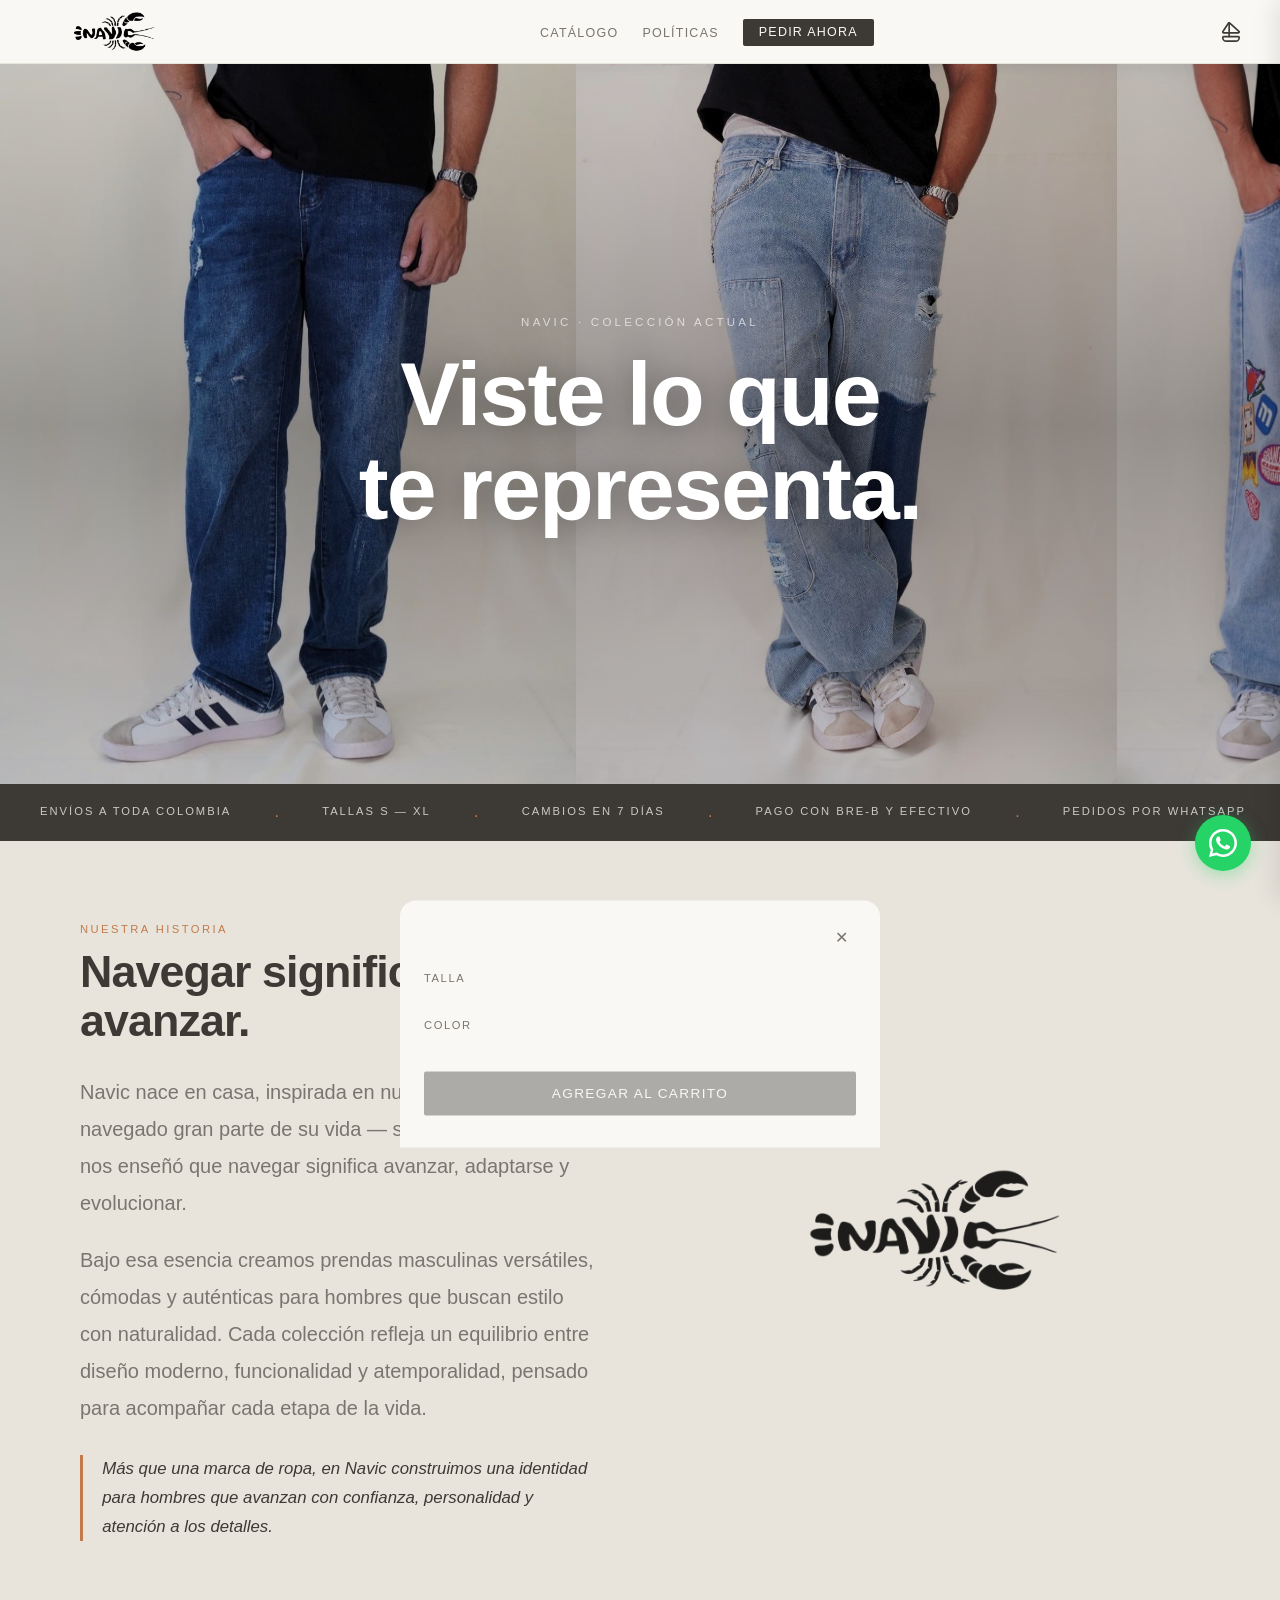
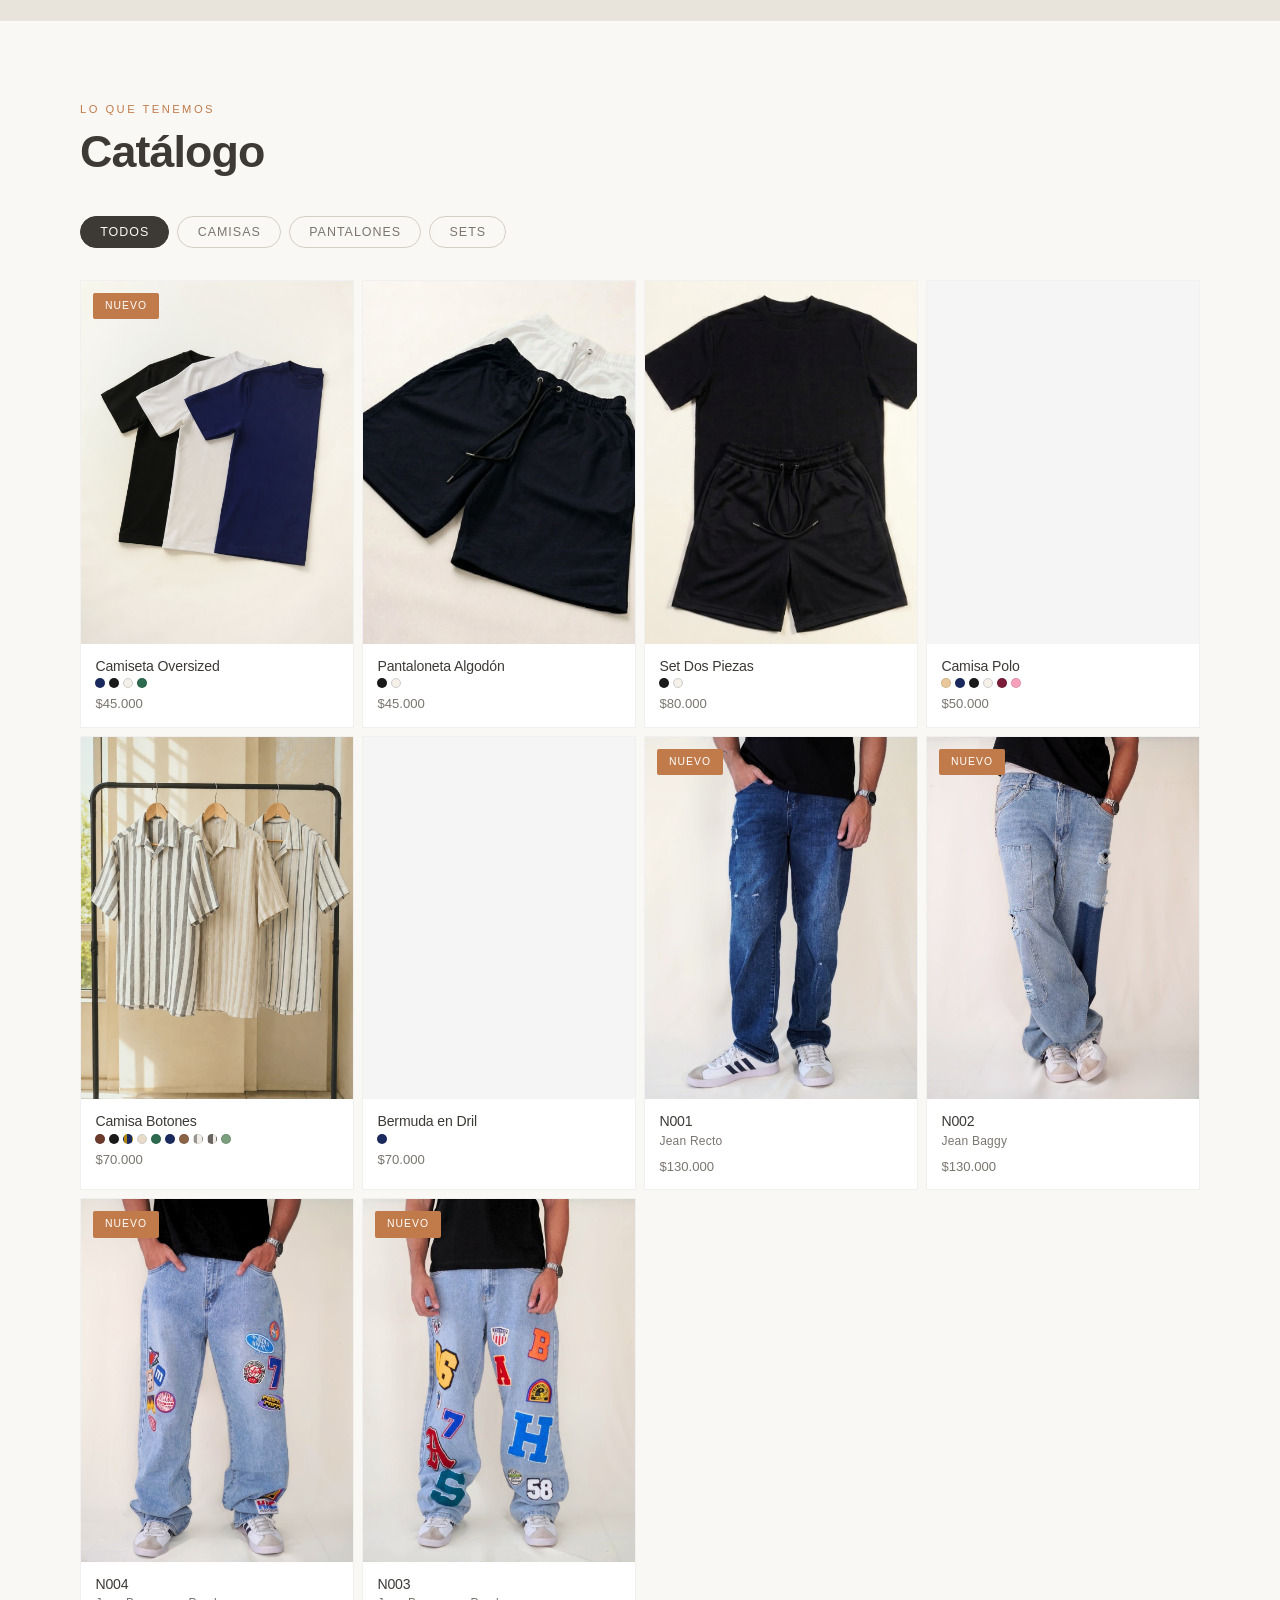
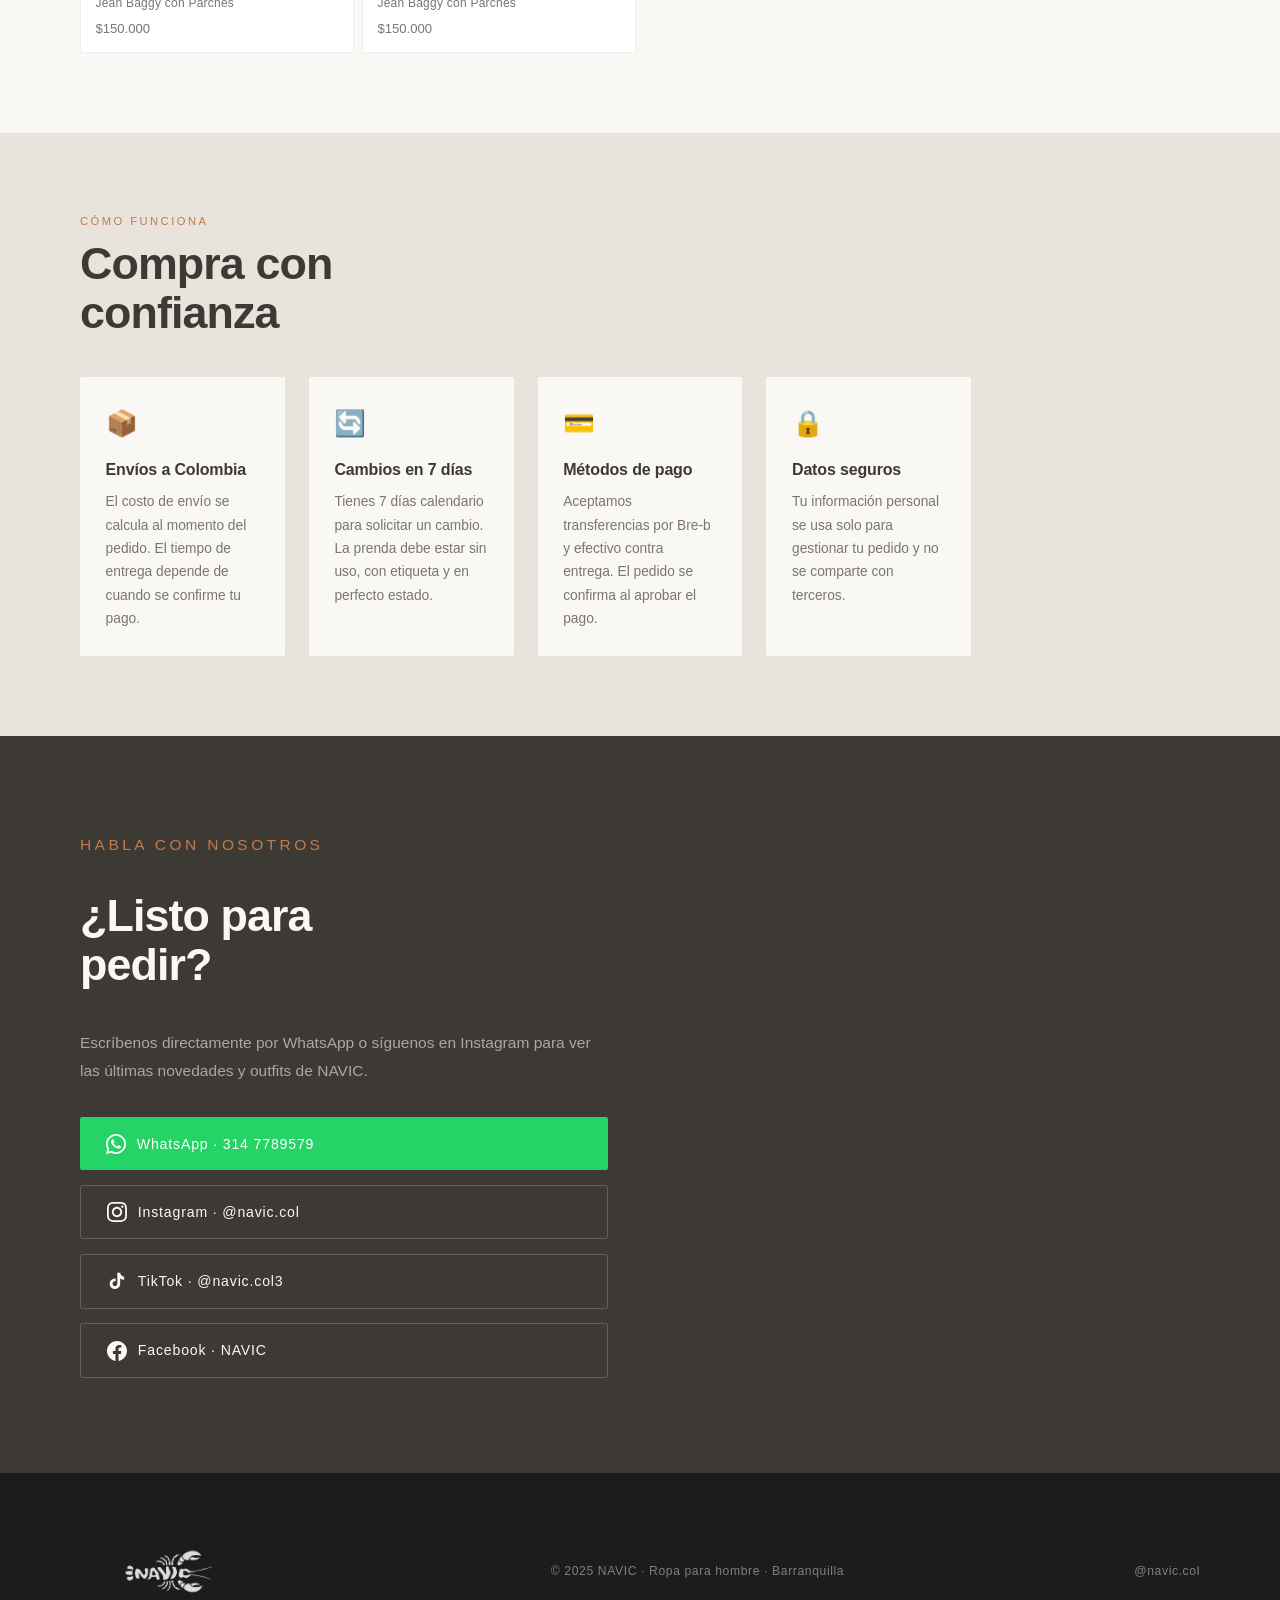
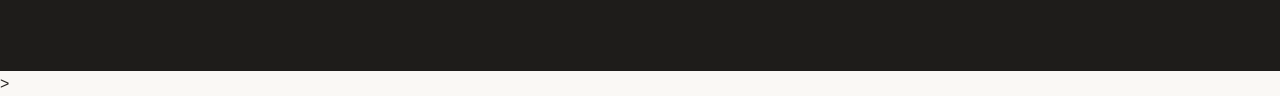
==== commit c39b4224: "change Catalogo" ====
--- a/index.html
+++ b/index.html
@@ -189,9 +189,6 @@
       <div class="product-image">
         <img src="img/camisas/camisas3.jpg" alt="Camiseta Oversized NAVIC" loading="lazy">
         <span class="product-badge badge-new">Nuevo</span>
-        <div class="product-overlay" aria-hidden="true">
-          <button class="add-to-cart-btn">+ Agregar al carrito</button>
-        </div>
       </div>
       <div class="product-info">
         <div>
@@ -217,9 +214,6 @@
       data-images='["img/pantalonetas/pantalonetas3.jpg","img/pantalonetas/pantalonetas1.jpg","img/pantalonetas/pantalonetas2.jpg","img/pantalonetas/Detalle 1.jpg","img/pantalonetas/Detalle 2.jpg"]'>
       <div class="product-image">
         <img src="img/pantalonetas/pantalonetas3.jpg" alt="Pantaloneta Algodón NAVIC" loading="lazy">
-        <div class="product-overlay" aria-hidden="true">
-          <button class="add-to-cart-btn">+ Agregar al carrito</button>
-        </div>
       </div>
       <div class="product-info">
         <div>
@@ -243,9 +237,6 @@
       data-images='["img/sets/Set negro.jpg","img/sets/Set blanco 1.jpg","img/sets/Set blanco 2.jpg"]'>
       <div class="product-image">
         <img src="img/sets/Set negro.jpg" alt="Set Dos Piezas NAVIC" loading="lazy">
-        <div class="product-overlay" aria-hidden="true">
-          <button class="add-to-cart-btn">+ Agregar al carrito</button>
-        </div>
       </div>
       <div class="product-info">
         <div>
@@ -269,9 +260,6 @@
       data-images='["img/polo/polos4.jpg","img/polo/polos1.jpg","img/polo/polos2.jpg"]'>
       <div class="product-image">
         <img src="img/polo/polos4.jpg" alt="Camisa Polo NAVIC" loading="lazy">
-        <div class="product-overlay" aria-hidden="true">
-          <button class="add-to-cart-btn">+ Agregar al carrito</button>
-        </div>
       </div>
       <div class="product-info">
         <div>
@@ -300,9 +288,6 @@
   data-images='["img/cuello/camisascuellocolecc.jpg","img/cuello/camisascuello2.jpg","img/cuello/camisascuello3.jpg","img/cuello/individual camisahueso.jpg","img/cuello/individual camisamarron2.jpg","img/cuello/individual camisaVerde.jpg","img/cuello/individual camisarayas.jpg","img/cuello/individual camisaazul.jpg","img/cuello/camisascuello4.jpg"]'>
   <div class="product-image">
     <img src="img/cuello/camisascuellocolecc.jpg" alt="Camisa Botones NAVIC" loading="lazy">
-    <div class="product-overlay" aria-hidden="true">
-      <button class="add-to-cart-btn">+ Agregar al carrito</button>
-    </div>
   </div>
   <div class="product-info">
     <div>
@@ -336,9 +321,6 @@
       data-images='["img/drill/bermudadrill.jpg"]'>
       <div class="product-image">
         <img src="img/drill/bermudadrill.jpg" alt="Bermuda en Dril NAVIC" loading="lazy">
-        <div class="product-overlay" aria-hidden="true">
-          <button class="add-to-cart-btn">+ Agregar al carrito</button>
-        </div>
       </div>
       <div class="product-info">
         <div>
@@ -362,9 +344,6 @@
       <div class="product-image">
         <img src="img/jeans/recto/recto.jpg" alt="N001 NAVIC" loading="lazy">
         <span class="product-badge badge-new">Nuevo</span>
-        <div class="product-overlay" aria-hidden="true">
-          <button class="add-to-cart-btn">+ Agregar al carrito</button>
-        </div>
       </div>
       <div class="product-info">
         <div>
@@ -386,9 +365,6 @@
       <div class="product-image">
         <img src="img/jeans/baggy/baggy.jpg" alt="N002 NAVIC" loading="lazy">
         <span class="product-badge badge-new">Nuevo</span>
-        <div class="product-overlay" aria-hidden="true">
-          <button class="add-to-cart-btn">+ Agregar al carrito</button>
-        </div>
       </div>
       <div class="product-info">
         <div>
@@ -410,9 +386,6 @@
       <div class="product-image">
         <img src="img/jeans/parches1/parches1-1.jpg" alt="N004 NAVIC" loading="lazy">
         <span class="product-badge badge-new">Nuevo</span>
-        <div class="product-overlay" aria-hidden="true">
-          <button class="add-to-cart-btn">+ Agregar al carrito</button>
-        </div>
       </div>
       <div class="product-info">
         <div>
@@ -434,9 +407,6 @@
       <div class="product-image">
         <img src="img/jeans/parches2/parches2-1.jpg" alt="N003 NAVIC" loading="lazy">
         <span class="product-badge badge-new">Nuevo</span>
-        <div class="product-overlay" aria-hidden="true">
-          <button class="add-to-cart-btn">+ Agregar al carrito</button>
-        </div>
       </div>
       <div class="product-info">
         <div>
--- a/css/styles.css
+++ b/css/styles.css
@@ -397,28 +397,25 @@
 
 .products-grid {
   display: grid;
-  grid-template-columns: repeat(auto-fill, minmax(280px, 1fr));
-  gap: 2px;
+  grid-template-columns: repeat(4, 1fr);
+  gap: 8px;
 }
 
 .product-card {
-  background: var(--sand);
+  background: #fff;
   position: relative;
   overflow: hidden;
   cursor: pointer;
   display: flex;
   flex-direction: column;
-  transition: transform 0.35s ease, box-shadow 0.35s ease;
-}
-
-.product-card:hover {
-  transform: translateY(-4px);
-  box-shadow: 0 8px 30px rgba(0,0,0,0.12);
-}
+  border: 1px solid rgba(0,0,0,0.06);
+}
+
+.product-card:hover { border-color: rgba(0,0,0,0.12); }
 
 .product-image {
   aspect-ratio: 3/4;
-  background: var(--sand-dark);
+  background: #f5f5f5;
   position: relative;
   overflow: hidden;
   display: flex;
@@ -430,31 +427,89 @@
   width: 100%;
   height: 100%;
   object-fit: cover;
-  transition: transform 0.6s ease;
-}
-
-.product-card:hover .product-image img { transform: scale(1.04); }
-
+  transition: opacity 0.3s ease;
+}
+
+/* Card arrows */
+.card-arrow {
+  position: absolute;
+  top: 50%;
+  transform: translateY(-50%);
+  z-index: 3;
+  width: 32px;
+  height: 32px;
+  border-radius: 50%;
+  background: rgba(255,255,255,0.9);
+  border: none;
+  cursor: pointer;
+  font-size: 1rem;
+  color: var(--brown-dark);
+  display: flex;
+  align-items: center;
+  justify-content: center;
+  opacity: 0;
+  transition: opacity 0.2s ease, background 0.15s ease;
+  box-shadow: 0 1px 4px rgba(0,0,0,0.1);
+  font-family: var(--font);
+  line-height: 1;
+}
+
+.product-card:hover .card-arrow { opacity: 1; }
+.card-arrow:hover { background: #fff; }
+.card-arrow-prev { left: 8px; }
+.card-arrow-next { right: 8px; }
+.card-arrow:active { transform: translateY(-50%) scale(0.92); }
+
+/* Quick add button */
+.quick-add-btn {
+  position: absolute;
+  bottom: 0;
+  left: 0;
+  right: 0;
+  z-index: 3;
+  background: rgba(0,0,0,0.85);
+  color: #fff;
+  border: none;
+  padding: 0.7rem 0;
+  font-family: var(--font);
+  font-size: 0.78rem;
+  letter-spacing: 0.08em;
+  text-transform: uppercase;
+  cursor: pointer;
+  transition: background 0.2s ease;
+  opacity: 0;
+  transform: translateY(100%);
+  transition: opacity 0.25s ease, transform 0.25s ease, background 0.15s ease;
+}
+
+.product-card:hover .quick-add-btn { opacity: 1; transform: translateY(0); }
+.quick-add-btn:hover { background: var(--terracotta); }
+
+/* Dots for card images */
 .product-dots {
   position: absolute;
-  bottom: 10px;
+  bottom: 44px;
   left: 50%;
   transform: translateX(-50%);
   display: flex;
-  gap: 6px;
+  gap: 4px;
   z-index: 3;
-}
+  opacity: 0;
+  transition: opacity 0.2s ease;
+}
+
+.product-card:hover .product-dots { opacity: 1; }
 
 .product-dot {
-  width: 6px;
-  height: 6px;
+  width: 5px;
+  height: 5px;
   border-radius: 50%;
-  background: rgba(255,255,255,0.45);
+  background: rgba(0,0,0,0.2);
   transition: all 0.3s ease;
 }
 
 .product-dot.active {
-  background: rgba(255,255,255,0.95);
+  background: rgba(0,0,0,0.7);
   transform: scale(1.3);
 }
 
@@ -471,35 +526,34 @@
 }
 
 .product-info {
-  padding: 1.1rem 1.3rem;
-  background: var(--sand);
-  display: flex;
-  align-items: center;
-  justify-content: space-between;
-  gap: 0.75rem;
+  padding: 0.8rem 0.9rem;
+  background: #fff;
+  display: flex;
+  flex-direction: column;
+  gap: 0.3rem;
 }
 
 .product-name {
   font-family: var(--font);
-  font-size: 0.95rem;
-  font-weight: 600;
+  font-size: 0.88rem;
+  font-weight: 500;
   color: var(--brown-dark);
-  line-height: 1.2;
+  line-height: 1.3;
   letter-spacing: -0.01em;
 }
 
 .product-subtitle {
   font-family: var(--font);
-  font-size: 0.78rem;
+  font-size: 0.75rem;
   font-weight: 400;
   color: var(--muted);
-  margin-top: 2px;
+  margin-top: 1px;
   letter-spacing: 0.02em;
 }
 
 .product-price {
   font-family: var(--font);
-  font-size: 0.85rem;
+  font-size: 0.82rem;
   font-weight: 500;
   color: var(--muted);
   white-space: nowrap;
@@ -507,41 +561,26 @@
 
 .product-colors {
   display: flex;
-  gap: 5px;
-  margin-top: 0.3rem;
+  gap: 4px;
+  margin-top: 0.2rem;
   flex-wrap: wrap;
 }
 
 .color-dot {
-  width: 11px;
-  height: 11px;
+  width: 10px;
+  height: 10px;
   border-radius: 50%;
-  border: 1px solid rgba(0,0,0,0.12);
-}
-
-.product-overlay {
-  position: absolute;
-  inset: 0;
-  background: linear-gradient(
-    to top,
-    rgba(61,57,53,0.9) 0%,
-    rgba(61,57,53,0.4) 40%,
-    transparent 100%
-  );
-  display: flex;
-  flex-direction: column;
-  align-items: center;
-  justify-content: flex-end;
-  padding-bottom: 2rem;
-  opacity: 0;
-  transition: opacity 0.4s ease;
-}
-
-.product-card:hover .product-overlay { opacity: 1; }
+  border: 1px solid rgba(0,0,0,0.1);
+}
+
+/* Remove old overlay */
+.product-overlay { display: none; }
 
 @media (hover: none) {
-  .product-overlay { opacity: 0 !important; background: transparent !important; }
-  .product-info { flex-direction: column; align-items: flex-start; gap: 0.5rem; }
+  .card-arrow { display: none; }
+  .quick-add-btn { display: none; }
+  .product-dots { opacity: 1; }
+  .product-info { flex-direction: column; align-items: flex-start; gap: 0.4rem; }
   .mobile-add-btn { display: flex !important; }
 }
 
@@ -743,6 +782,7 @@
 @media (max-width: 1024px) {
   .section { padding: 4rem 3rem; }
   footer { padding: 1.5rem 3rem; }
+  .products-grid { grid-template-columns: repeat(3, 1fr); }
 }
 
 @media (max-width: 768px) {
@@ -752,7 +792,7 @@
   .nav-logo-img { height: 80px; }
   .carousel-track img { height: 60vh; min-height: 300px; }
   .section { padding: 3rem 1.5rem; }
-  .products-grid { grid-template-columns: 1fr 1fr; gap: 2px; }
+  .products-grid { grid-template-columns: repeat(2, 1fr); gap: 6px; }
   .contact-grid { grid-template-columns: 1fr; gap: 2rem; }
   .footer-logo-img { height: 80px; }
   footer { flex-direction: column; gap: 0.4rem; text-align: center; padding: 1.2rem 1.5rem; }
@@ -760,7 +800,7 @@
 
 @media (max-width: 480px) {
   .nav-logo-img { height: 65px; }
-  .products-grid { grid-template-columns: 1fr; }
+  .products-grid { grid-template-columns: repeat(2, 1fr); gap: 4px; }
   .policies-grid { grid-template-columns: 1fr; }
   .carousel-track img { height: 50vh; min-height: 250px; }
   .footer-logo-img { height: 60px; }
@@ -1120,11 +1160,6 @@
 }
 
 .mobile-add-btn:hover { background: var(--terracotta); color: #fff; }
-
-@media (hover: none) {
-  .product-overlay { opacity: 0 !important; background: transparent !important; }
-  .mobile-add-btn { display: flex !important; }
-}
 
 /* ── TOAST FEEDBACK ── */
 .cart-feedback {
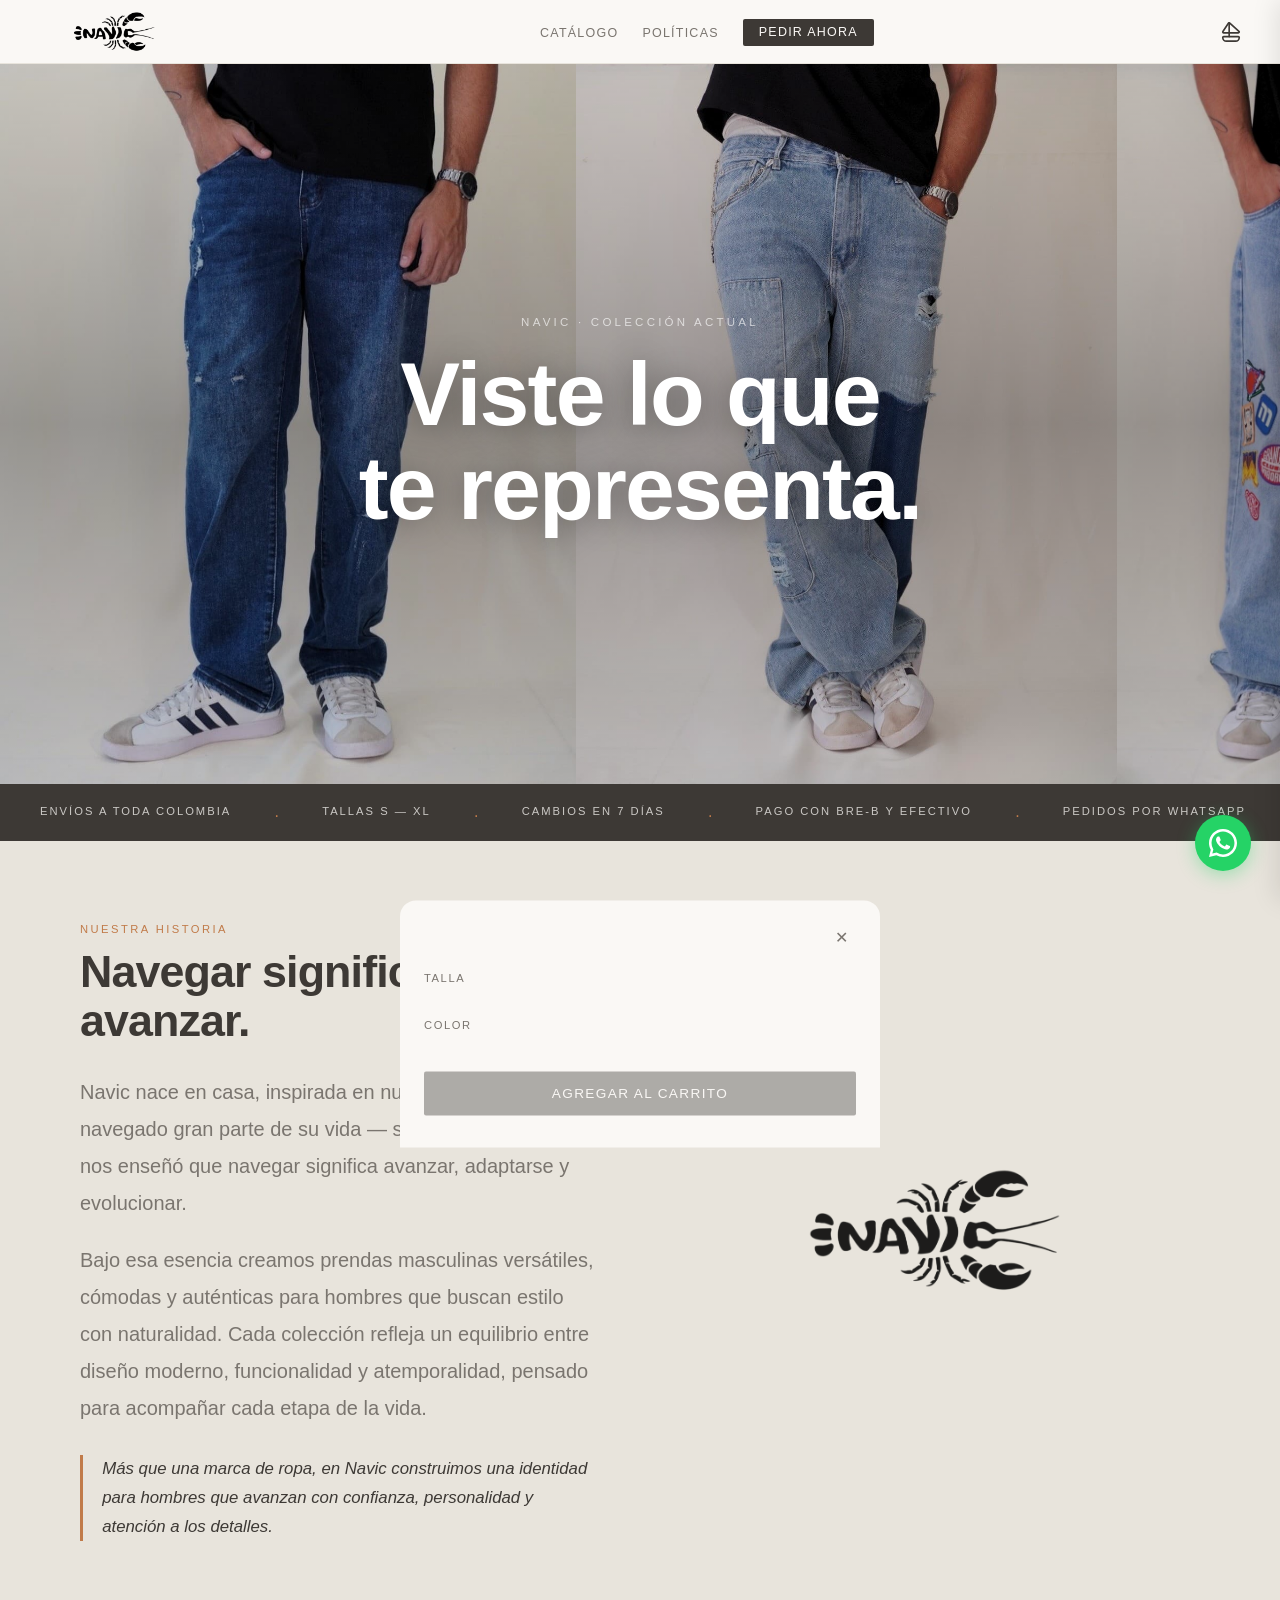
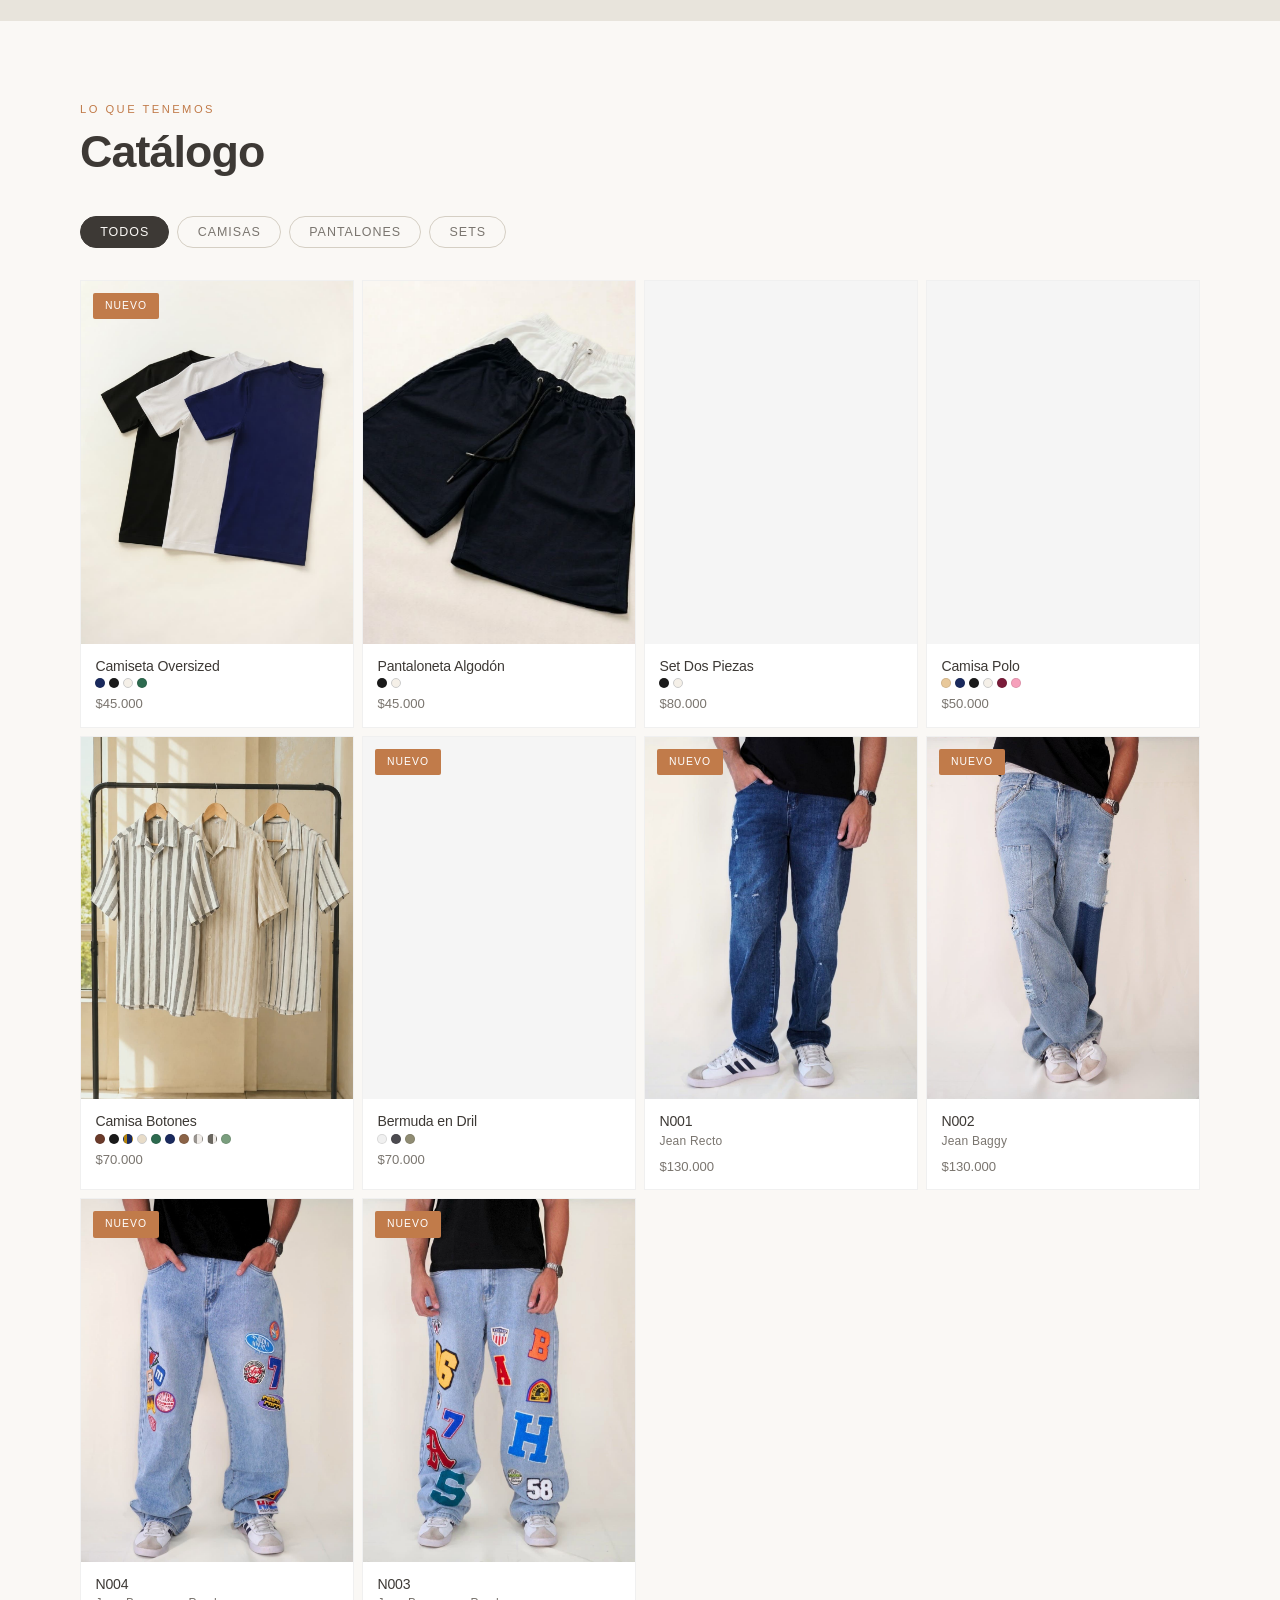
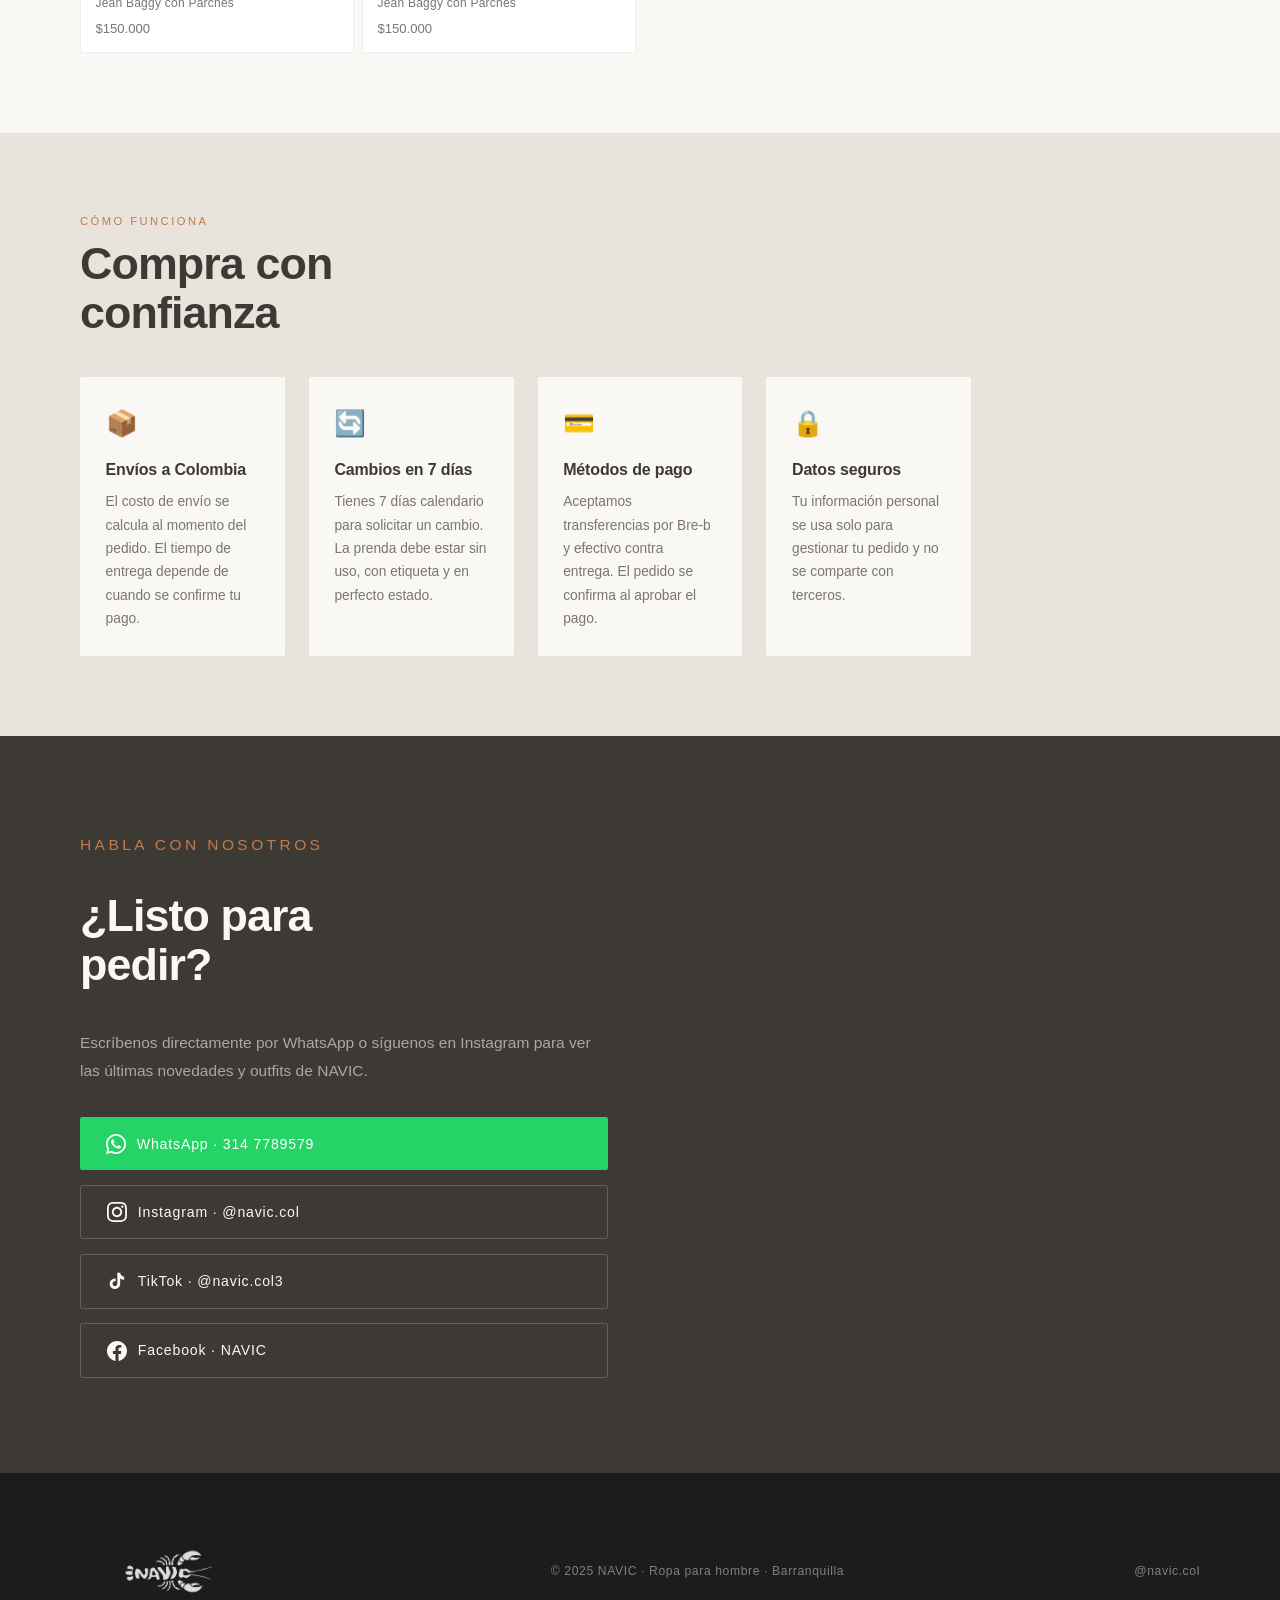
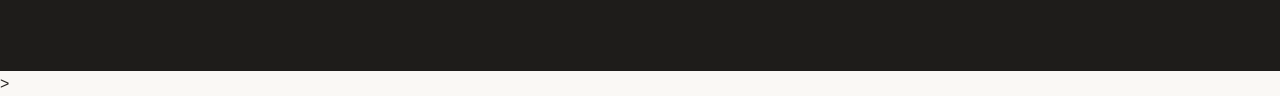
==== commit 8983c64b: "Nuevas Pantalonetas en Dril" ====
--- a/index.html
+++ b/index.html
@@ -316,17 +316,20 @@
     <article class="product-card fade-up" data-category="pantalones"
       data-name="Bermuda en Dril"
       data-price="$70.000"
-      data-sizes="30,32"
-      data-colors='[{"name":"Azul","hex":"#1a2a5e"}]'
-      data-images='["img/drill/bermudadrill.jpg"]'>
-      <div class="product-image">
-        <img src="img/drill/bermudadrill.jpg" alt="Bermuda en Dril NAVIC" loading="lazy">
+      data-sizes="30,32,34,36"
+      data-colors='[{"name":"Blanco","hex":"#F0F0F0"},{"name":"Gris","hex":"#4C4B50"},{"name":"Verde Oliva","hex":"#908C73"}]'
+      data-images='["img/drill/bermudadrill.jpeg","img/drill/bermudadrill3.jpeg","img/drill/bermudadrill4.jpeg","img/drill/bermudadrill5.jpeg"]'>
+      <div class="product-image">
+        <img src="img/drill/bermudadrill.jpeg" alt="Bermuda en Dril NAVIC" loading="lazy">
+        <span class="product-badge badge-new">Nuevo</span>
       </div>
       <div class="product-info">
         <div>
           <div class="product-name">Bermuda en Dril</div>
           <div class="product-colors">
-            <span class="color-dot" style="background:#1a2a5e;" title="Azul"></span>
+            <span class="color-dot" style="background:#F0F0F0;" title="Blanco"></span>
+            <span class="color-dot" style="background:#4C4B50;" title="Gris"></span>
+            <span class="color-dot" style="background:#908C73;" title="Verde Oliva"></span>
           </div>
         </div>
         <div class="product-price">$70.000</div>
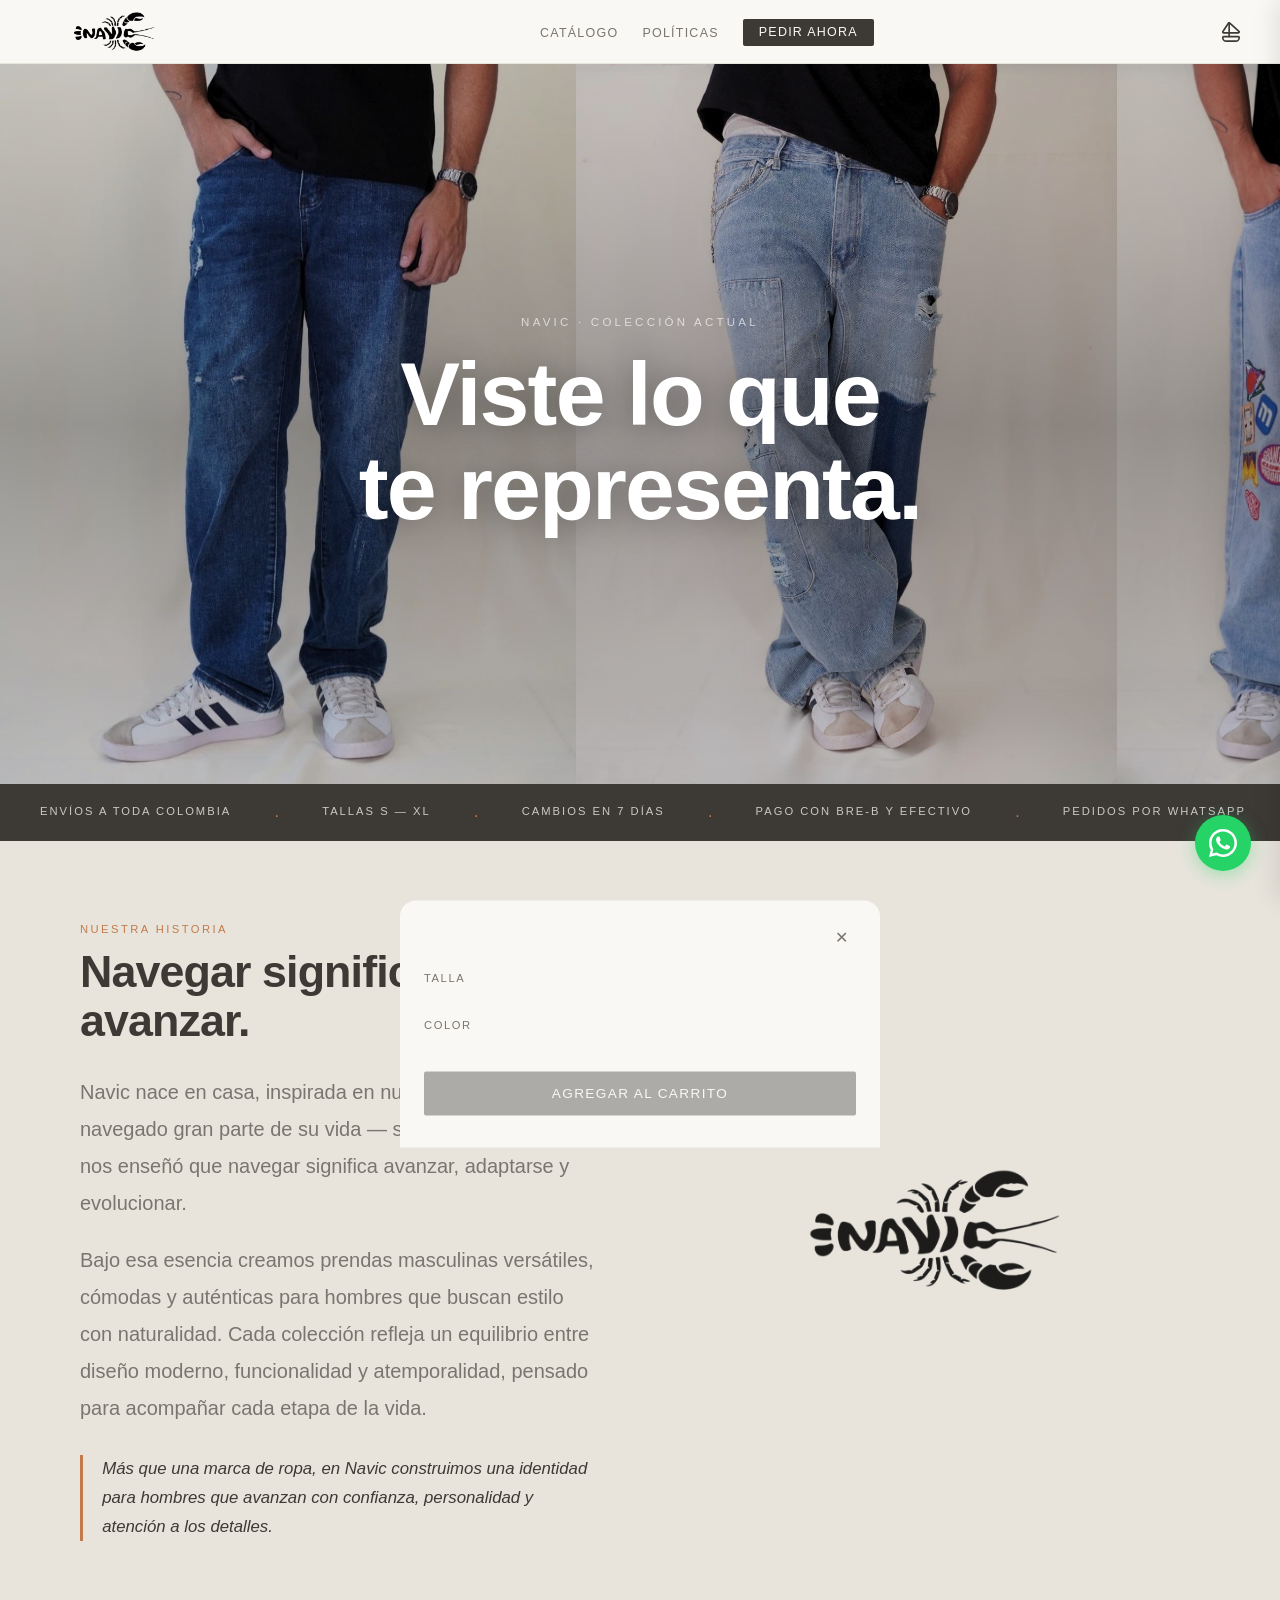
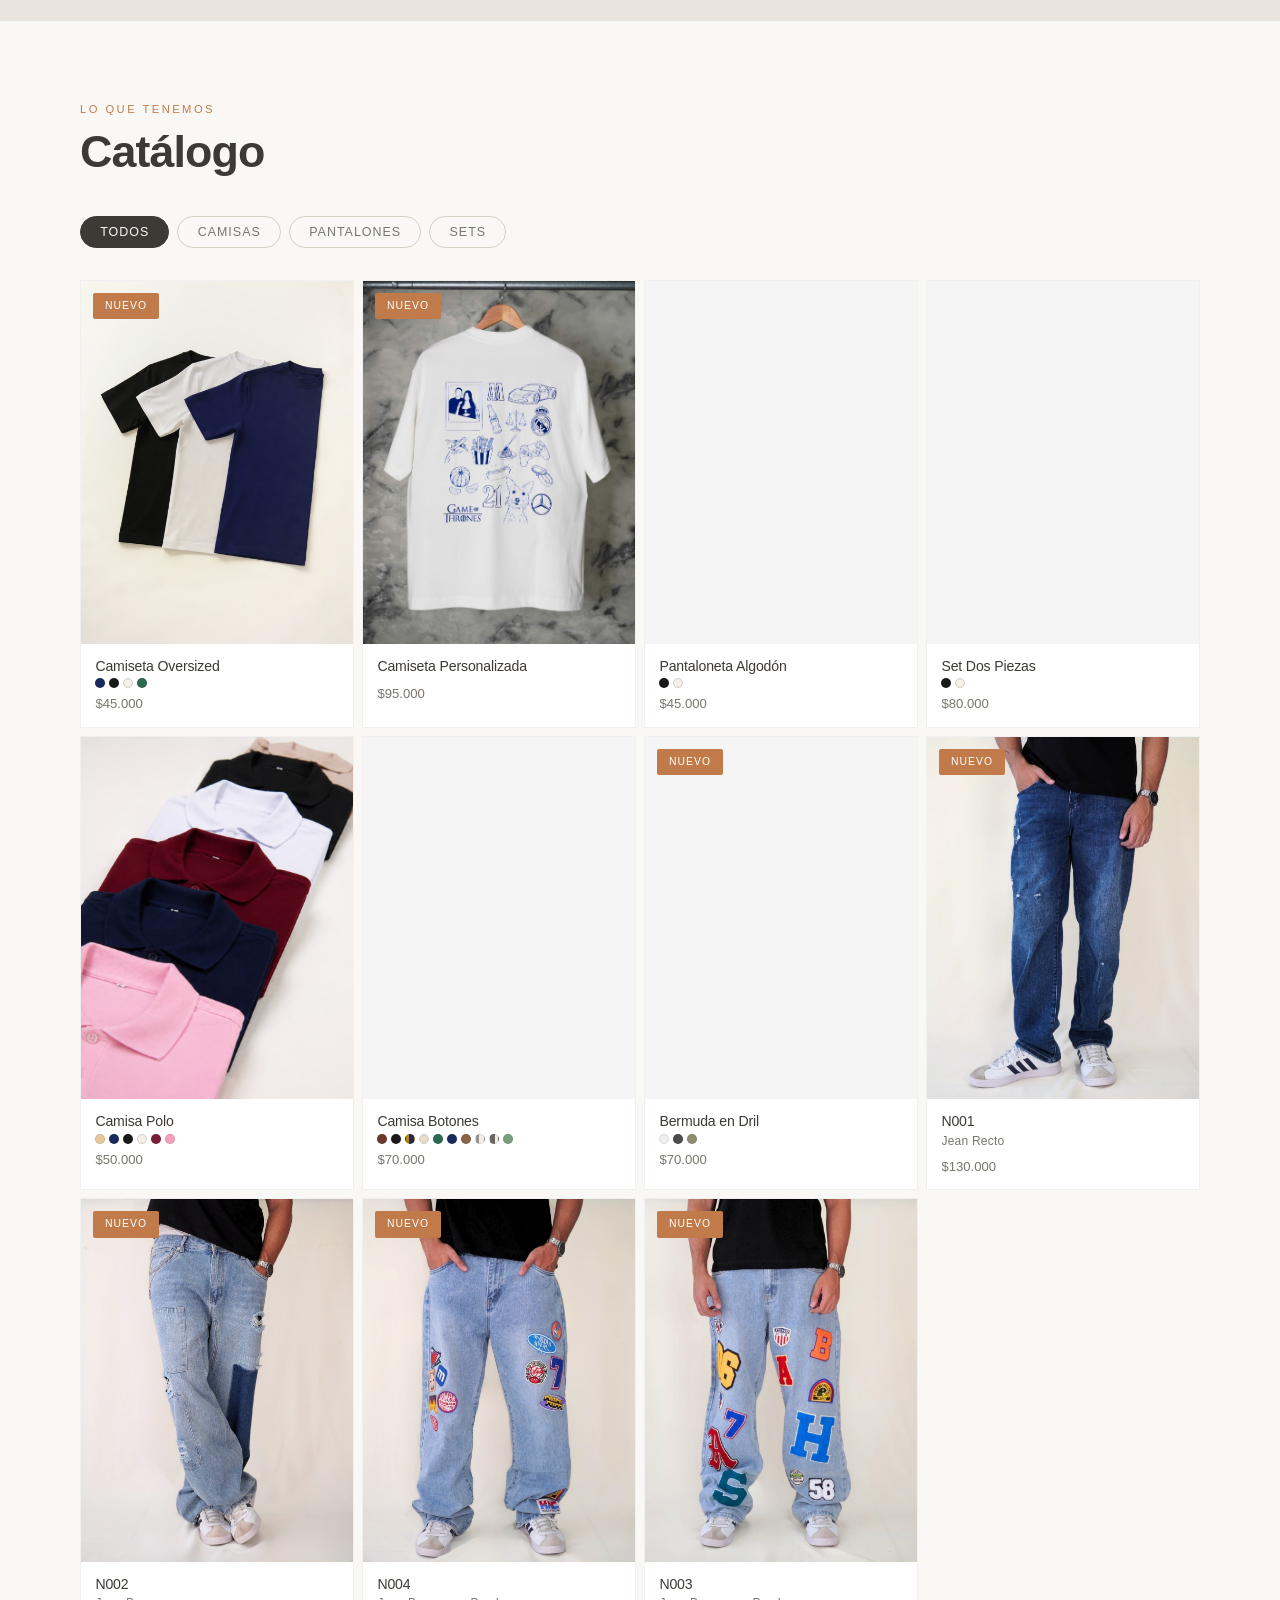
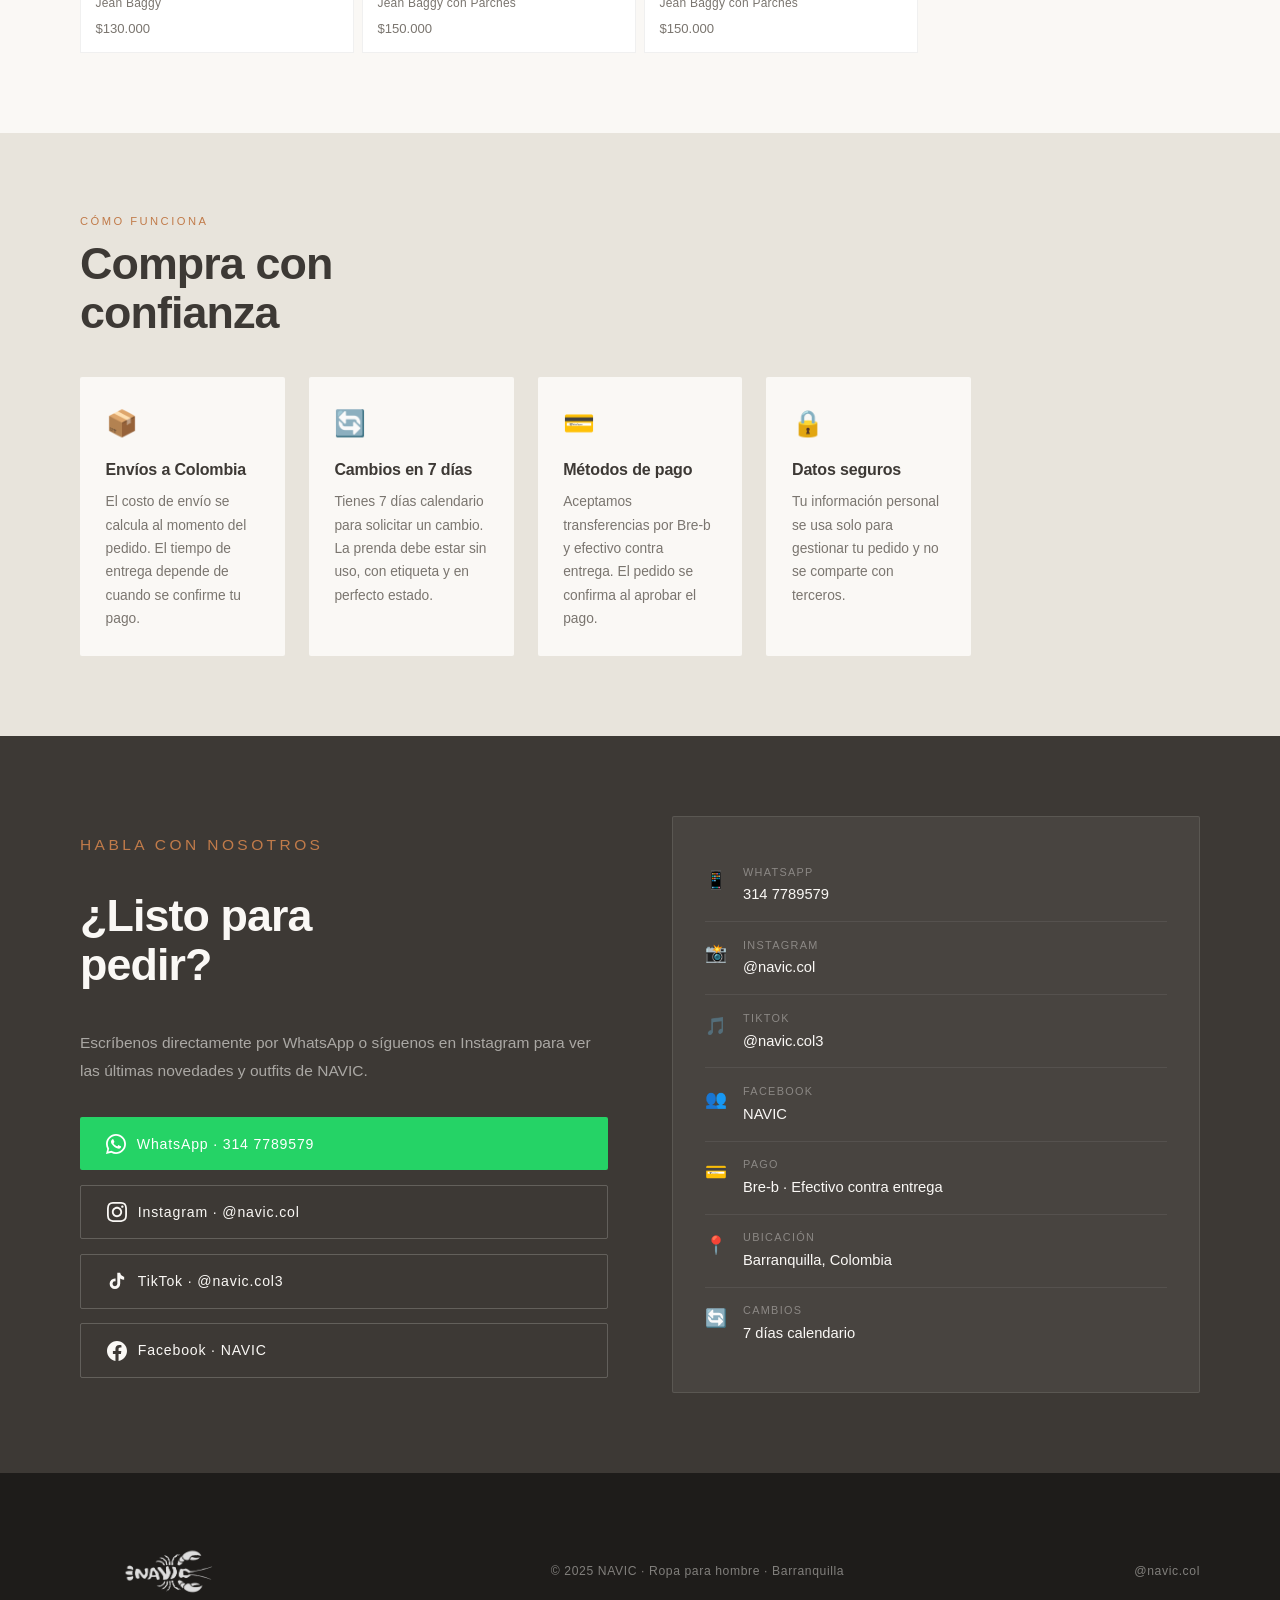
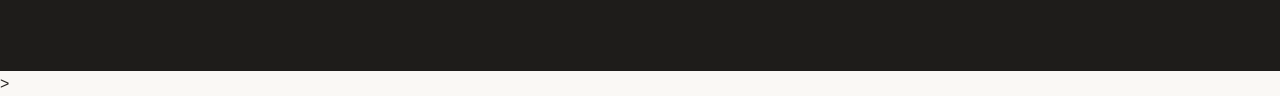
==== commit 549d0268: "Nuevo producto: Camiseta Personalizada" ====
--- a/index.html
+++ b/index.html
@@ -204,6 +204,27 @@
       </div>
       <button class="add-to-cart-btn mobile-add-btn">+ Agregar al carrito</button>
     </article>
+    <!-- Camiseta Personalizada -->
+    <article class="product-card fade-up" data-category="camisetas personalizadas "
+      data-name="Camiseta Personalizada"
+      data-price="$95.000"
+      data-sizes="S,M,L,XL"
+      data-images='["img/personalizada/personalizada.jpeg","img/personalizada/personalizada2.jpeg","img/personalizada/personalizada3.jpeg","img/personalizada/personalizada4.jpeg"]'>
+      <div class="product-image">
+        <img src="img/personalizada/personalizada.jpeg" alt="Camiseta Personalizada NAVIC" loading="lazy">
+        <span class="product-badge badge-new">Nuevo</span>
+      </div>
+      <div class="product-info">
+        <div>
+          <div class="product-name">Camiseta Personalizada</div>
+          <div class="product-colors">
+          </div>
+        </div>
+        <div class="product-price">$95.000</div>
+      </div>
+      <button class="add-to-cart-btn mobile-add-btn">+ Agregar al carrito</button>
+    </article>
+
 
     <!-- Pantaloneta Algodón -->
     <article class="product-card fade-up" data-category="pantalones"
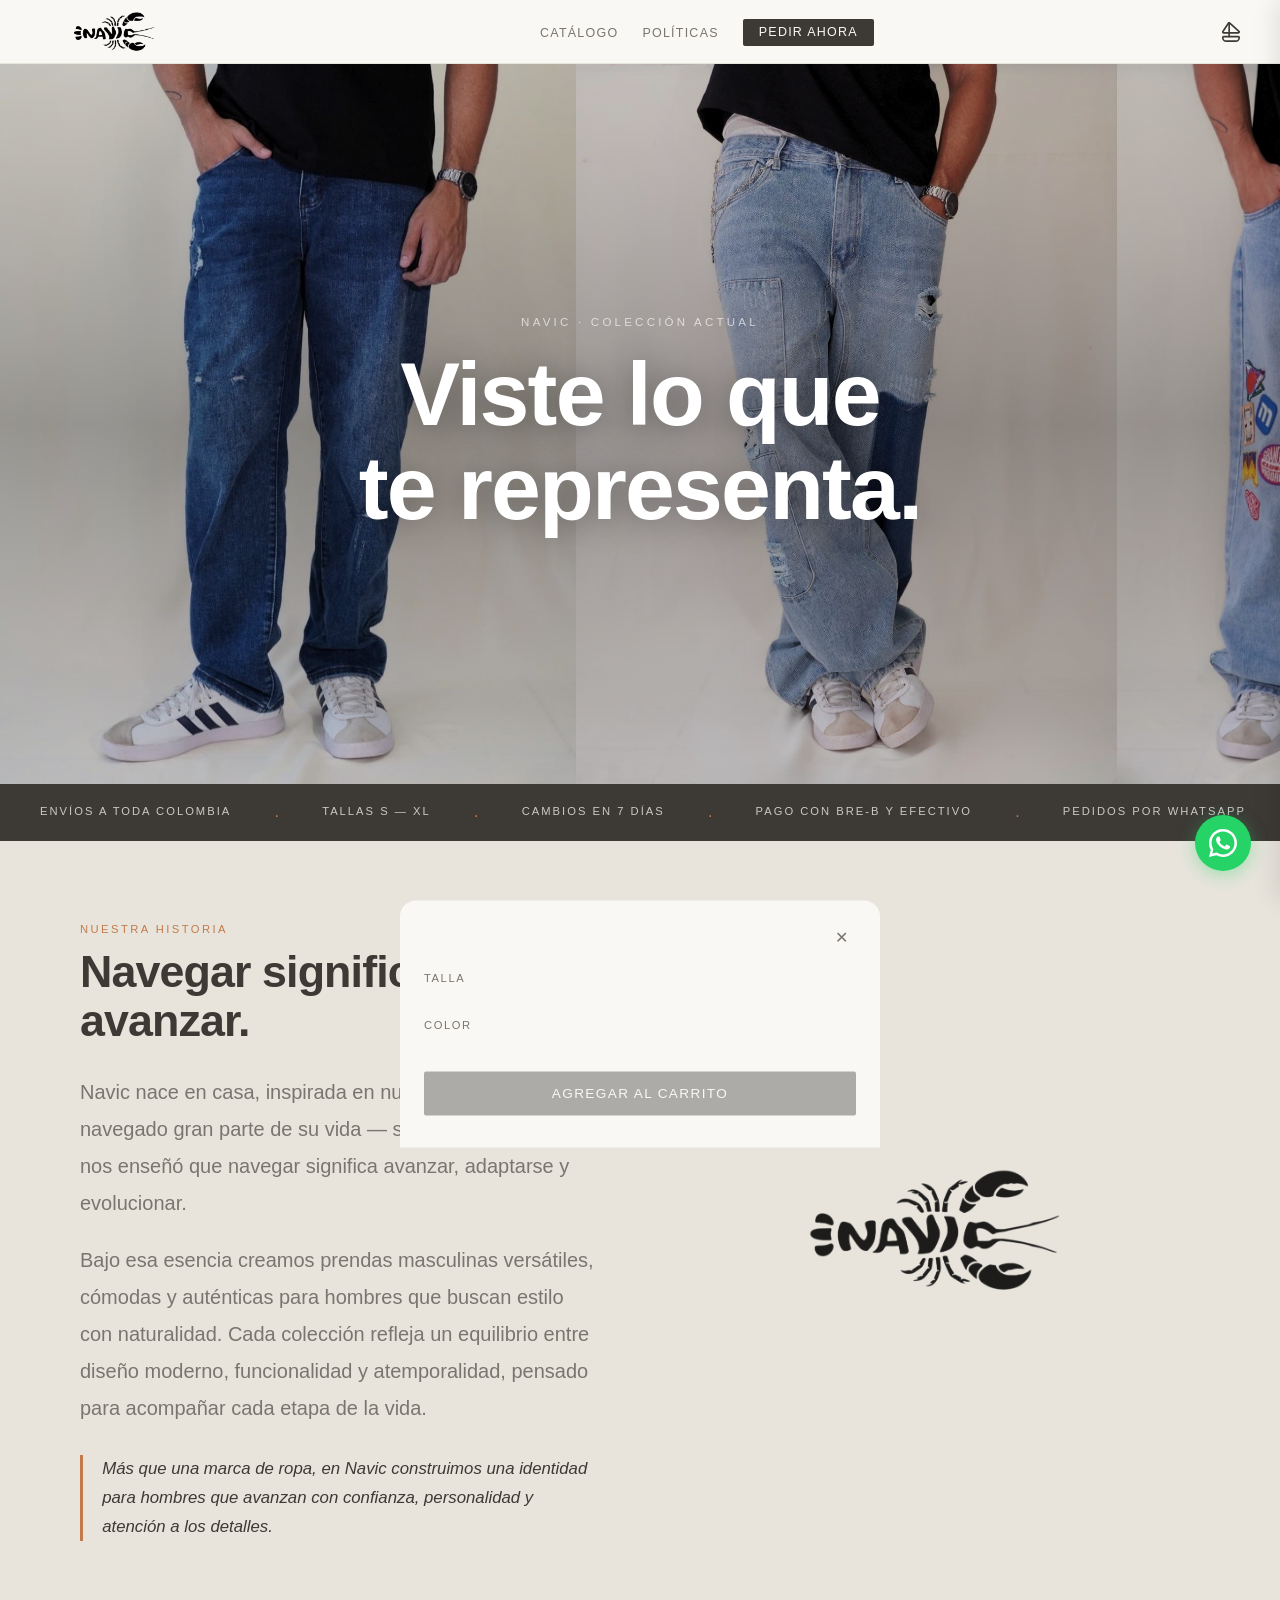
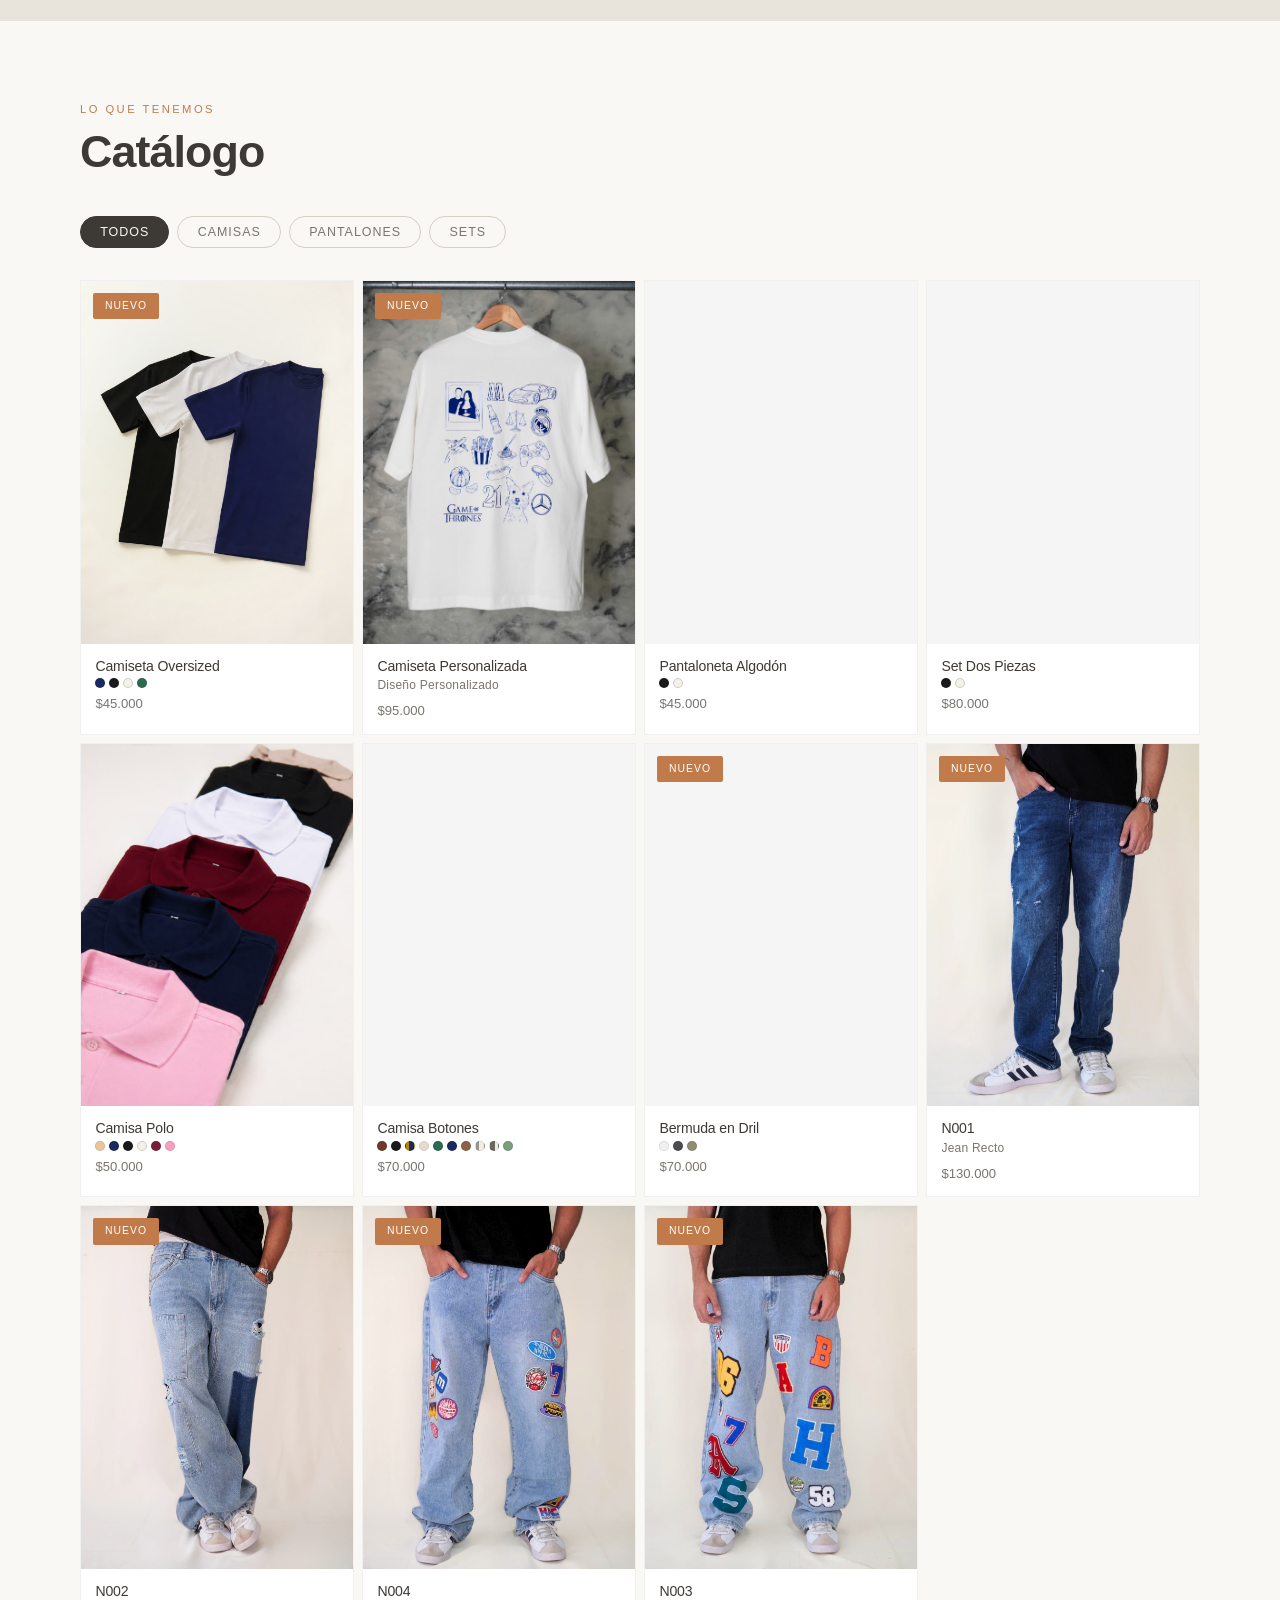
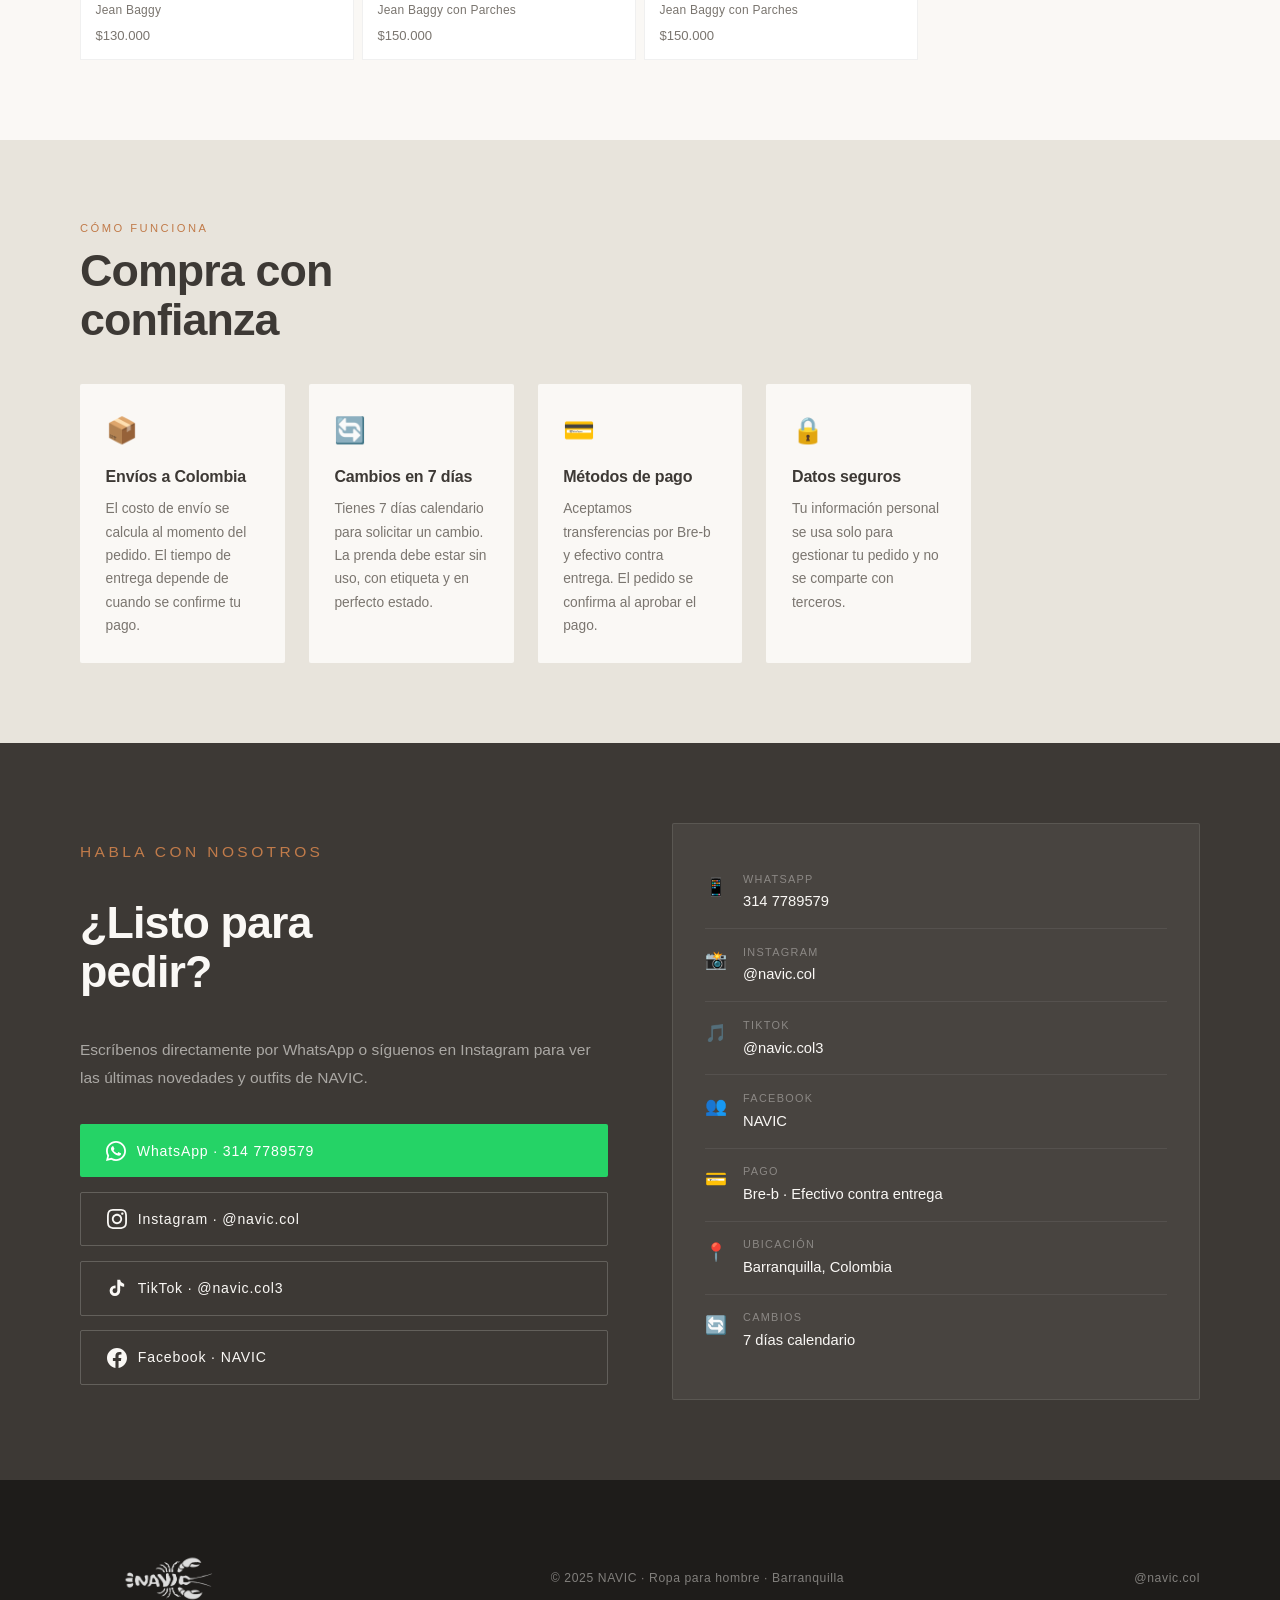
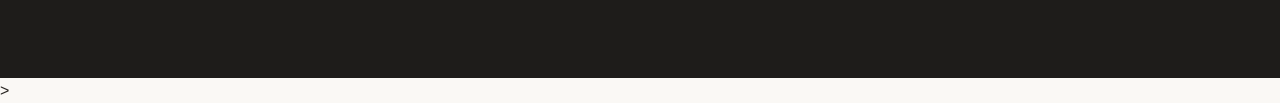
==== commit 369ff8d3: "Ajuste de nuevo producto" ====
--- a/index.html
+++ b/index.html
@@ -204,26 +204,28 @@
       </div>
       <button class="add-to-cart-btn mobile-add-btn">+ Agregar al carrito</button>
     </article>
+
+
     <!-- Camiseta Personalizada -->
-    <article class="product-card fade-up" data-category="camisetas personalizadas "
-      data-name="Camiseta Personalizada"
-      data-price="$95.000"
-      data-sizes="S,M,L,XL"
-      data-images='["img/personalizada/personalizada.jpeg","img/personalizada/personalizada2.jpeg","img/personalizada/personalizada3.jpeg","img/personalizada/personalizada4.jpeg"]'>
-      <div class="product-image">
-        <img src="img/personalizada/personalizada.jpeg" alt="Camiseta Personalizada NAVIC" loading="lazy">
-        <span class="product-badge badge-new">Nuevo</span>
-      </div>
-      <div class="product-info">
-        <div>
-          <div class="product-name">Camiseta Personalizada</div>
-          <div class="product-colors">
+          <article class="product-card fade-up" data-category="camisas" data-type="jeans"
+        data-name="Camiseta Personalizada"
+        data-price="$95.000"
+        data-sizes="S,M,L,XL"
+        data-colors='[]'
+        data-images='["img/personalizada/personalizada.jpeg","img/personalizada/personalizada2.jpeg","img/personalizada/personalizada3.jpeg","img/personalizada/personalizada4.jpeg"]'>
+        <div class="product-image">
+          <img src="img/personalizada/personalizada.jpeg" alt="Camiseta Personalizada NAVIC" loading="lazy">
+          <span class="product-badge badge-new">Nuevo</span>
+        </div>
+        <div class="product-info">
+          <div>
+            <div class="product-name">Camiseta Personalizada</div>
+            <div class="product-subtitle">Diseño Personalizado</div>
           </div>
-        </div>
-        <div class="product-price">$95.000</div>
-      </div>
-      <button class="add-to-cart-btn mobile-add-btn">+ Agregar al carrito</button>
-    </article>
+          <div class="product-price">$95.000</div>
+        </div>
+        <button class="add-to-cart-btn mobile-add-btn">+ Agregar al carrito</button>
+      </article>
 
 
     <!-- Pantaloneta Algodón -->
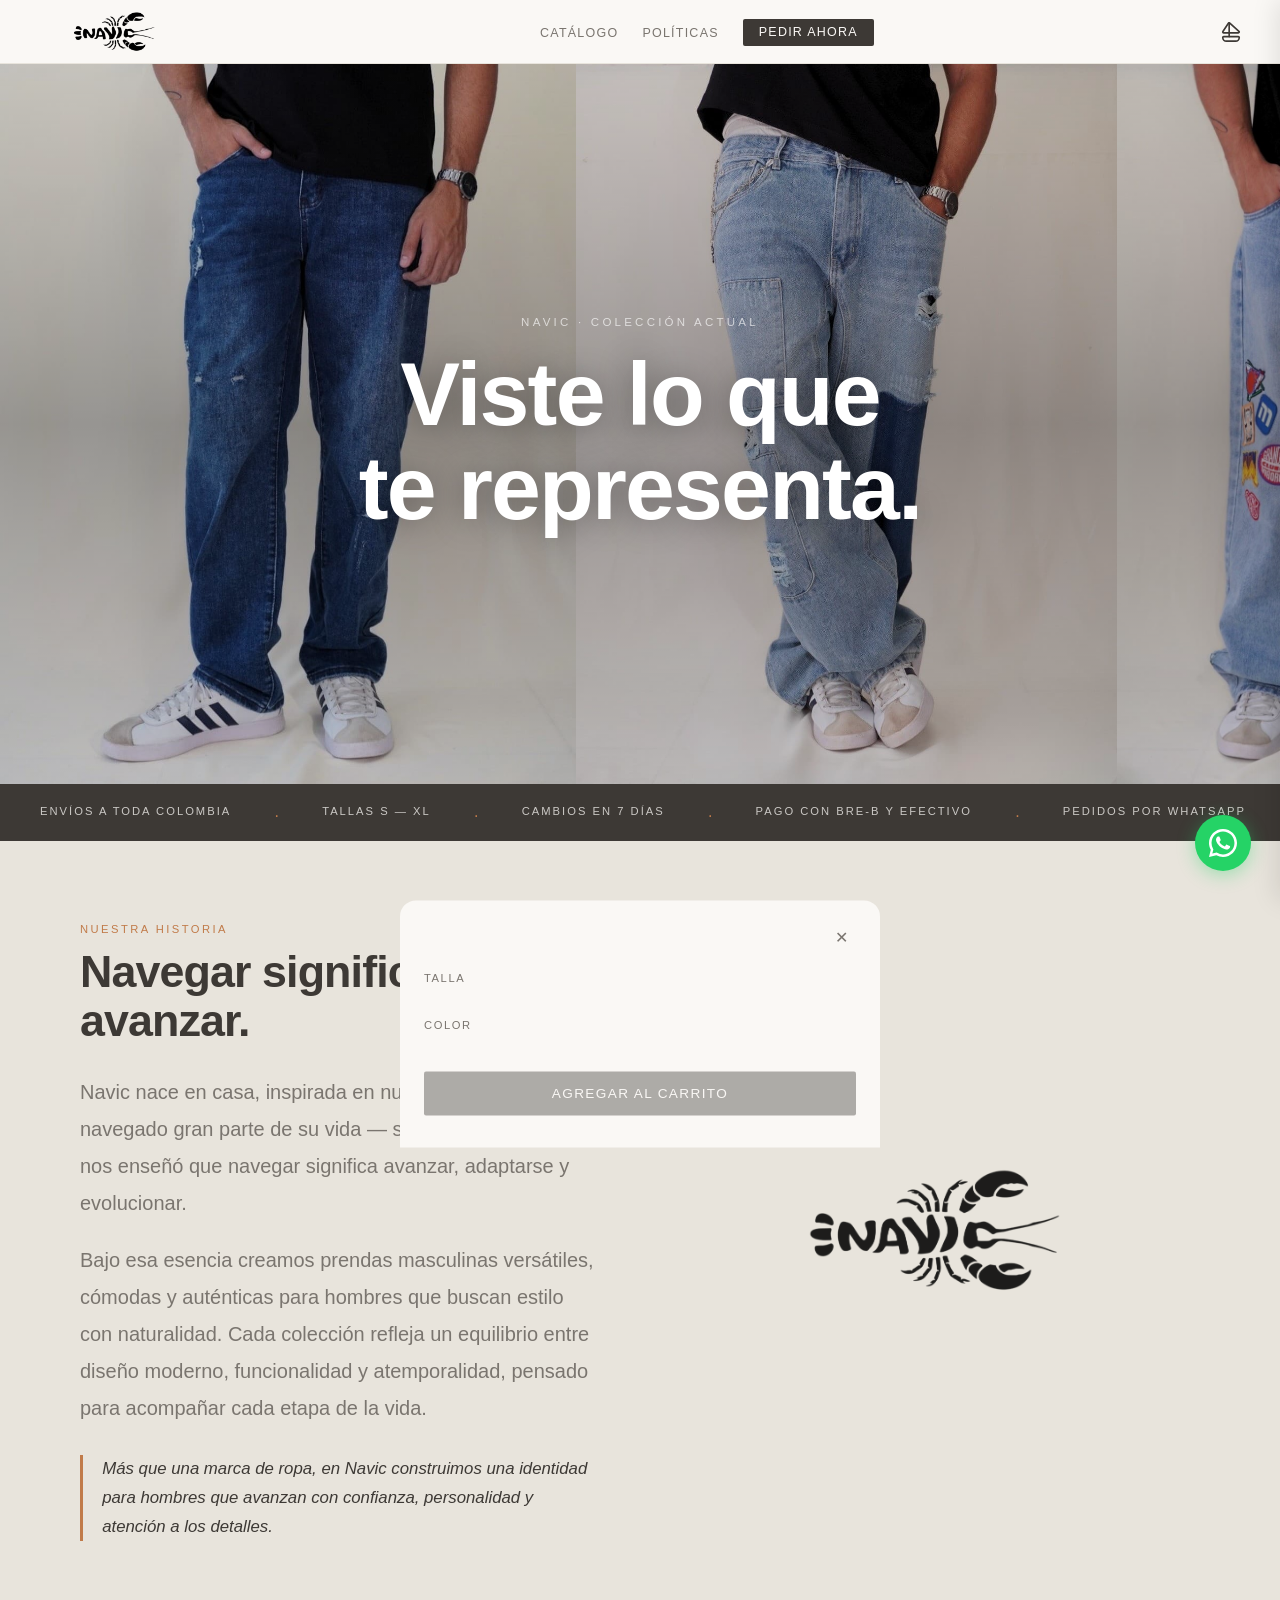
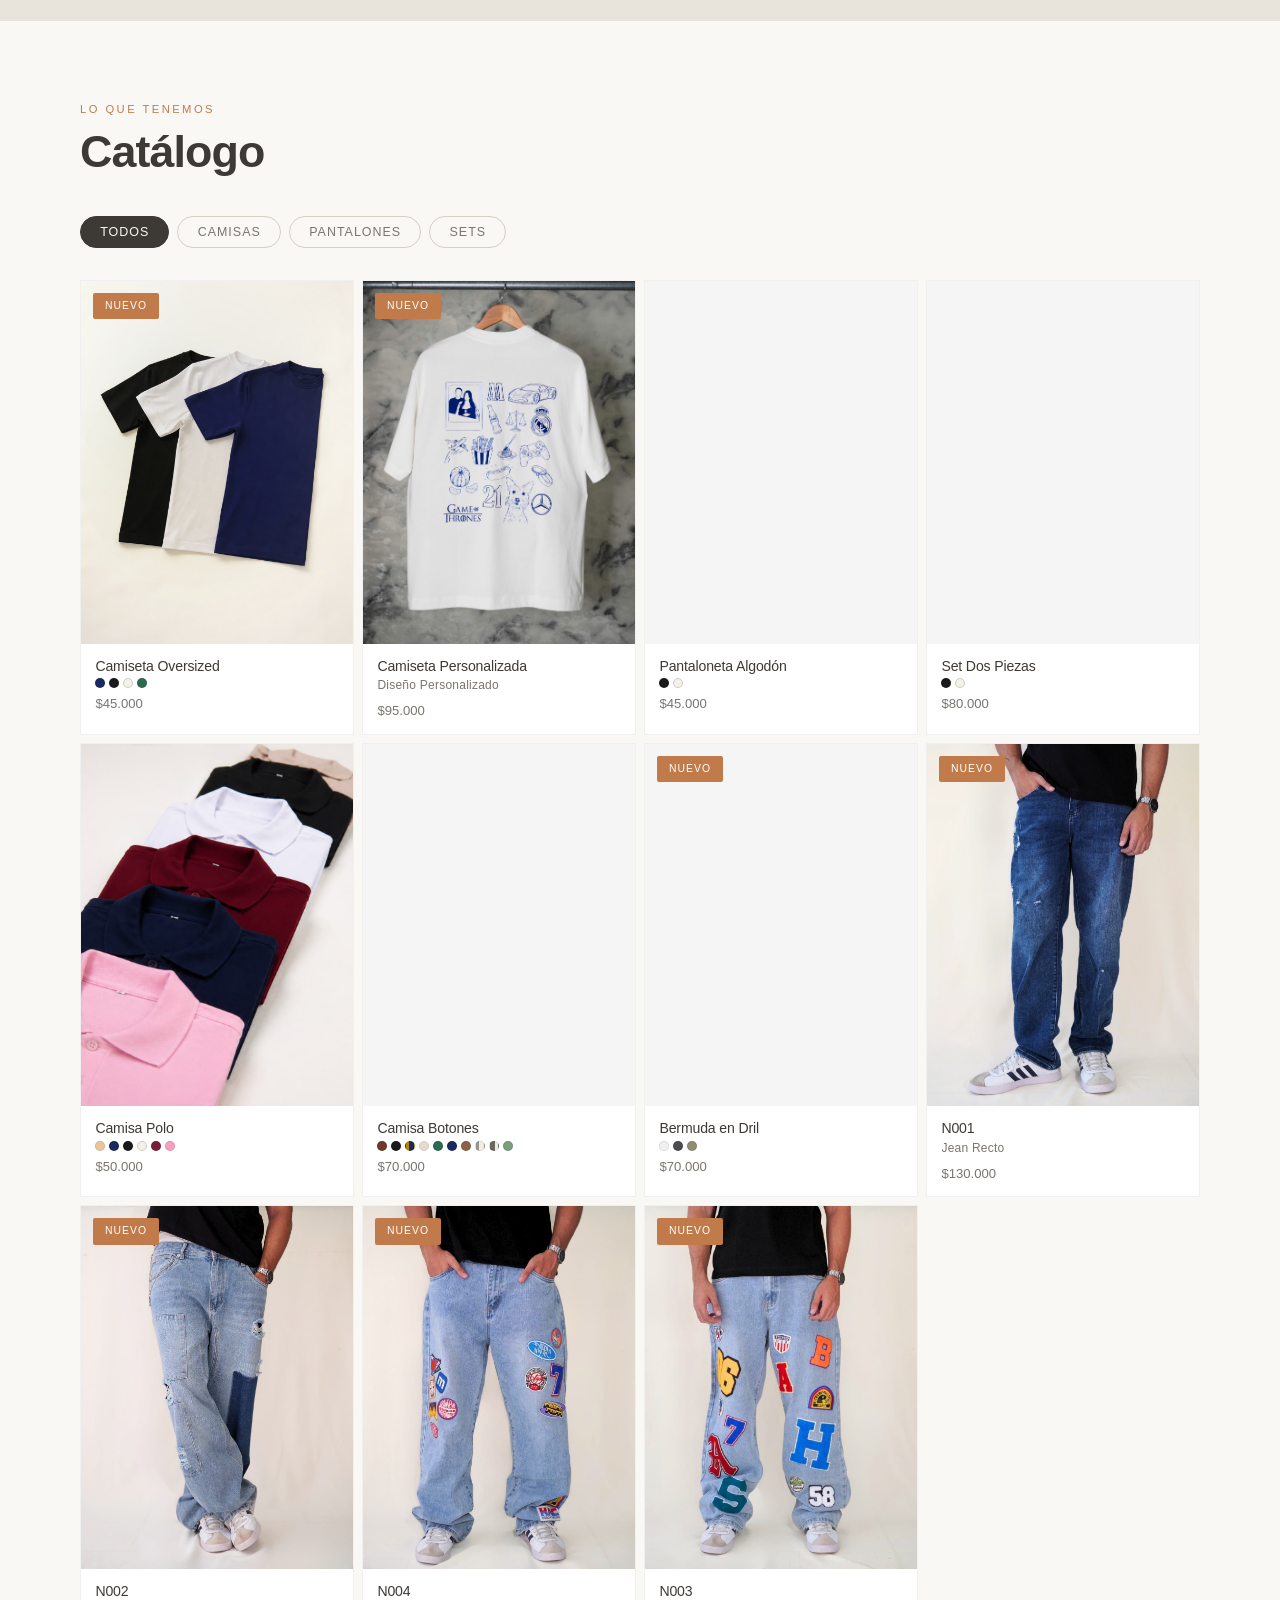
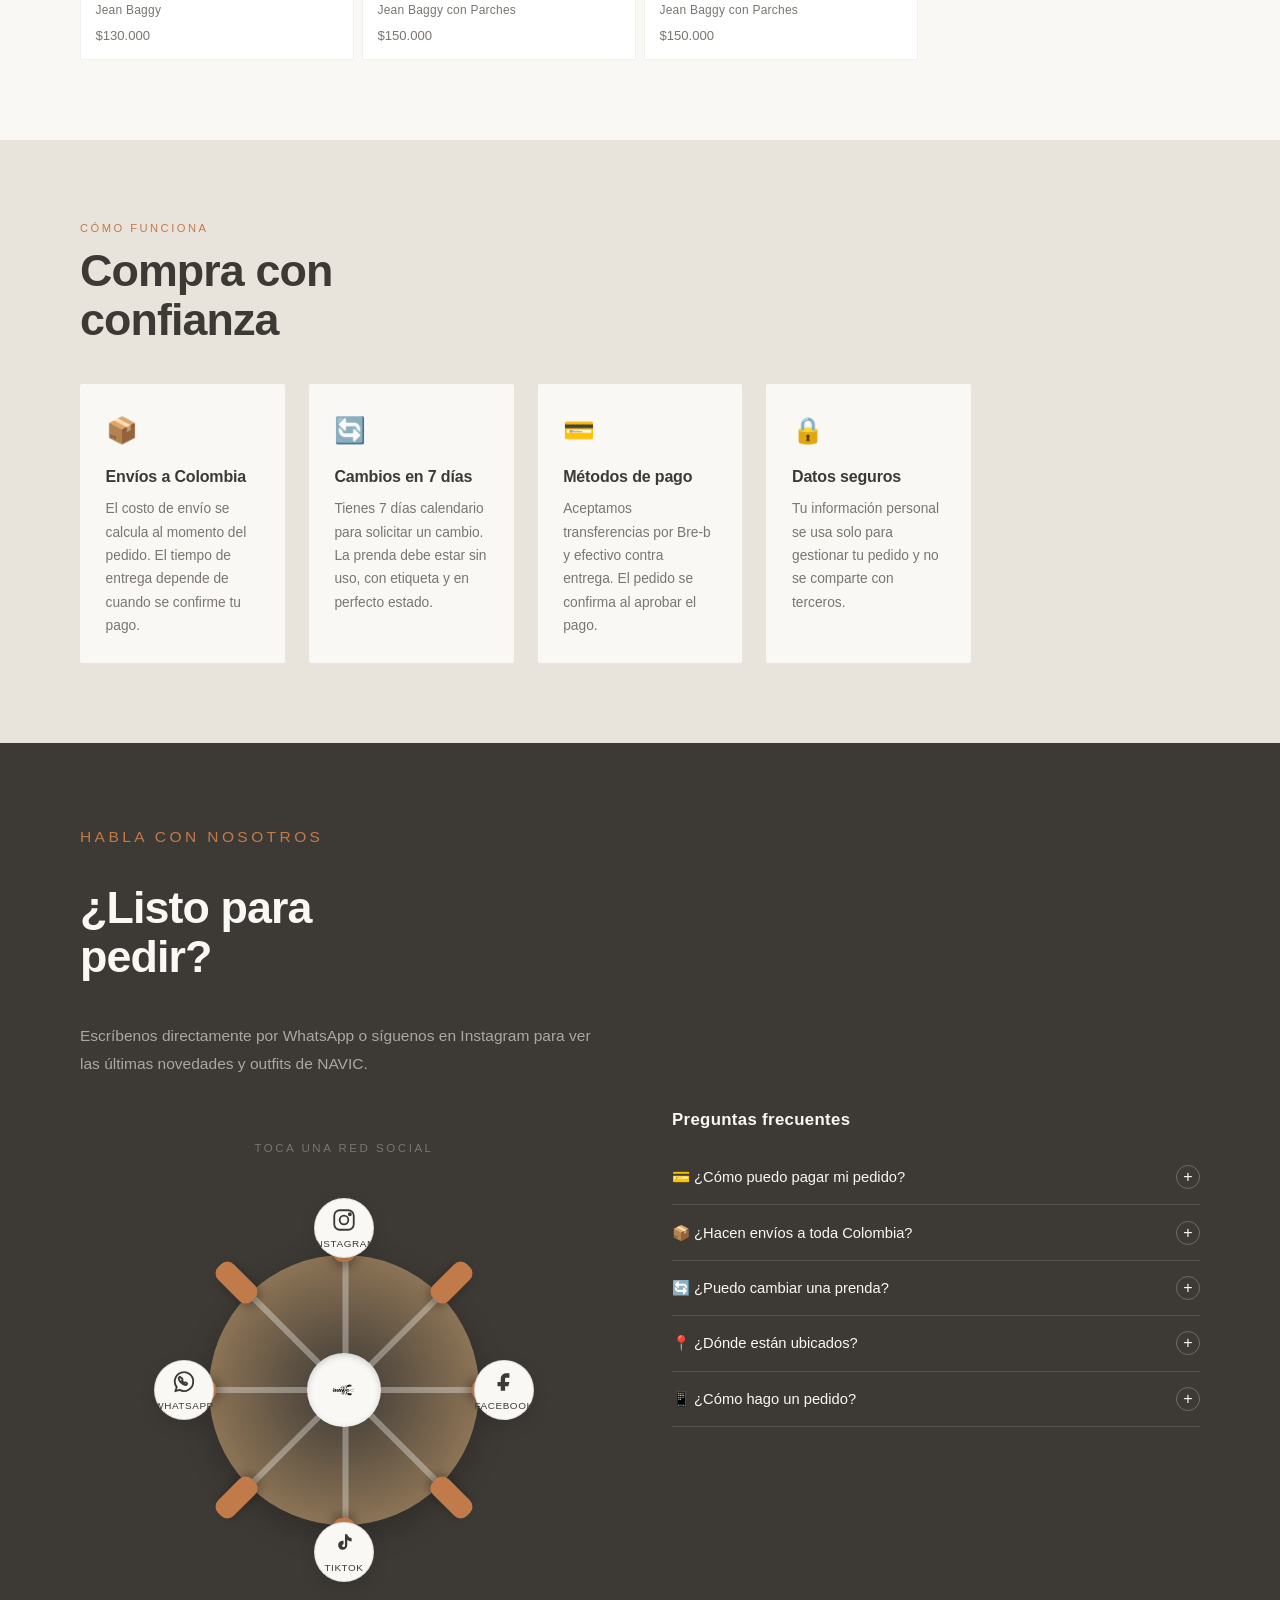
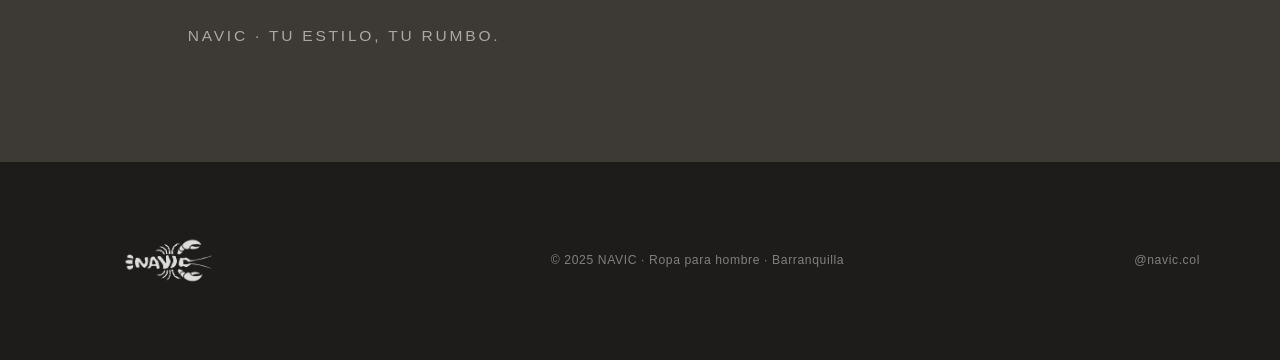
==== commit 83808f08: "New Seccion: Preguntas Frecuentes" ====
--- a/index.html
+++ b/index.html
@@ -1,5 +1,3 @@
-<!DOCTYPE html>
-<html lang="es">
 <!DOCTYPE html>
 <html lang="es">
 <head>
@@ -207,25 +205,25 @@
 
 
     <!-- Camiseta Personalizada -->
-          <article class="product-card fade-up" data-category="camisas" data-type="jeans"
-        data-name="Camiseta Personalizada"
-        data-price="$95.000"
-        data-sizes="S,M,L,XL"
-        data-colors='[]'
-        data-images='["img/personalizada/personalizada.jpeg","img/personalizada/personalizada2.jpeg","img/personalizada/personalizada3.jpeg","img/personalizada/personalizada4.jpeg"]'>
-        <div class="product-image">
-          <img src="img/personalizada/personalizada.jpeg" alt="Camiseta Personalizada NAVIC" loading="lazy">
-          <span class="product-badge badge-new">Nuevo</span>
-        </div>
-        <div class="product-info">
-          <div>
-            <div class="product-name">Camiseta Personalizada</div>
-            <div class="product-subtitle">Diseño Personalizado</div>
-          </div>
-          <div class="product-price">$95.000</div>
-        </div>
-        <button class="add-to-cart-btn mobile-add-btn">+ Agregar al carrito</button>
-      </article>
+    <article class="product-card fade-up" data-category="camisas" data-type="jeans"
+      data-name="Camiseta Personalizada"
+      data-price="$95.000"
+      data-sizes="S,M,L,XL"
+      data-colors='[]'
+      data-images='["img/personalizada/personalizada.jpeg","img/personalizada/personalizada2.jpeg","img/personalizada/personalizada3.jpeg","img/personalizada/personalizada4.jpeg"]'>
+      <div class="product-image">
+        <img src="img/personalizada/personalizada.jpeg" alt="Camiseta Personalizada NAVIC" loading="lazy">
+        <span class="product-badge badge-new">Nuevo</span>
+      </div>
+      <div class="product-info">
+        <div>
+          <div class="product-name">Camiseta Personalizada</div>
+          <div class="product-subtitle">Diseño Personalizado</div>
+        </div>
+        <div class="product-price">$95.000</div>
+      </div>
+      <button class="add-to-cart-btn mobile-add-btn">+ Agregar al carrito</button>
+    </article>
 
 
     <!-- Pantaloneta Algodón -->
@@ -480,59 +478,200 @@
 <!-- ── CONTACTO ── -->
 <section class="section" id="contacto">
   <div class="contact-grid">
+
     <div class="contact-text">
       <p class="section-label">Habla con nosotros</p>
       <h2 class="section-title">¿Listo para<br/>pedir?</h2>
       <p>Escríbenos directamente por WhatsApp o síguenos en Instagram para ver las últimas novedades y outfits de NAVIC.</p>
-      <div class="contact-buttons">
-        <a href="https://wa.me/573147789579?text=Hola%2C%20NAVIC.%20%F0%9F%90%8B%20Estoy%20interesado%20en%20una%20prenda.%C2%BFPodr%C3%ADan%20darme%20informaci%C3%B3n%20sobre%20la%20disponibilidad%3F" target="_blank" rel="noopener" class="btn-wapp-big">
-          <svg xmlns="http://www.w3.org/2000/svg" viewBox="0 0 24 24" fill="currentColor" aria-hidden="true"><path d="M17.472 14.382c-.297-.149-1.758-.867-2.03-.967-.273-.099-.471-.148-.67.15-.197.297-.767.966-.94 1.164-.173.199-.347.223-.644.075-.297-.15-1.255-.463-2.39-1.475-.883-.788-1.48-1.761-1.653-2.059-.173-.297-.018-.458.13-.606.134-.133.298-.347.446-.52.149-.174.198-.298.298-.497.099-.198.05-.371-.025-.52-.075-.149-.669-1.612-.916-2.207-.242-.579-.487-.5-.669-.51-.173-.008-.371-.01-.57-.01-.198 0-.52.074-.792.372-.272.297-1.04 1.016-1.04 2.479 0 1.462 1.065 2.875 1.213 3.074.149.198 2.096 3.2 5.077 4.487.709.306 1.262.489 1.694.625.712.227 1.36.195 1.871.118.571-.085 1.758-.719 2.006-1.413.248-.694.248-1.289.173-1.413-.074-.124-.272-.198-.57-.347z"/><path d="M12 0C5.373 0 0 5.373 0 12c0 2.136.558 4.136 1.535 5.874L0 24l6.295-1.49A11.945 11.945 0 0 0 12 24c6.627 0 12-5.373 12-12S18.627 0 12 0zm0 21.818a9.791 9.791 0 0 1-5.031-1.384l-.361-.214-3.741.885.923-3.641-.235-.374A9.798 9.798 0 0 1 2.182 12c0-5.418 4.4-9.818 9.818-9.818s9.818 4.4 9.818 9.818-4.4 9.818-9.818 9.818z"/></svg>
-          WhatsApp · 314 7789579
-        </a>
-        <a href="https://instagram.com/navic.col" target="_blank" rel="noopener" class="btn-ig">
-          <svg xmlns="http://www.w3.org/2000/svg" viewBox="0 0 24 24" fill="currentColor" aria-hidden="true"><path d="M12 2.163c3.204 0 3.584.012 4.85.07 3.252.148 4.771 1.691 4.919 4.919.058 1.265.069 1.645.069 4.849 0 3.205-.012 3.584-.069 4.849-.149 3.225-1.664 4.771-4.919 4.919-1.266.058-1.644.07-4.85.07-3.204 0-3.584-.012-4.849-.07-3.26-.149-4.771-1.699-4.919-4.92-.058-1.265-.07-1.644-.07-4.849 0-3.204.013-3.583.07-4.849.149-3.227 1.664-4.771 4.919-4.919 1.266-.057 1.645-.069 4.849-.069zm0-2.163c-3.259 0-3.667.014-4.947.072-4.358.2-6.78 2.618-6.98 6.98-.059 1.281-.073 1.689-.073 4.948 0 3.259.014 3.668.072 4.948.2 4.358 2.618 6.78 6.98 6.98 1.281.058 1.689.072 4.948.072 3.259 0 3.668-.014 4.948-.072 4.354-.2 6.782-2.618 6.979-6.98.059-1.28.073-1.689.073-4.948 0-3.259-.014-3.667-.072-4.947-.196-4.354-2.617-6.78-6.979-6.98-1.281-.059-1.69-.073-4.949-.073zm0 5.838c-3.403 0-6.162 2.759-6.162 6.162s2.759 6.163 6.162 6.163 6.162-2.759 6.162-6.163c0-3.403-2.759-6.162-6.162-6.162zm0 10.162c-2.209 0-4-1.79-4-4 0-2.209 1.791-4 4-4s4 1.791 4 4c0 2.21-1.791 4-4 4zm6.406-11.845c-.796 0-1.441.645-1.441 1.44s.645 1.44 1.441 1.44c.795 0 1.439-.645 1.439-1.44s-.644-1.44-1.439-1.44z"/></svg>
-          Instagram · @navic.col
-        </a>
-        <a href="https://www.tiktok.com/@navic.col3?_r=1&_t=ZS-98xnRcTdcUX" target="_blank" rel="noopener" class="btn-ig">
-          <svg xmlns="http://www.w3.org/2000/svg" viewBox="0 0 24 24" fill="currentColor" aria-hidden="true"><path d="M19.59 6.69a4.83 4.83 0 0 1-3.77-4.25V2h-3.45v13.67a2.89 2.89 0 0 1-2.88 2.5 2.89 2.89 0 0 1-2.89-2.89 2.89 2.89 0 0 1 2.89-2.89c.28 0 .54.04.79.1v-3.5a6.37 6.37 0 0 0-.79-.05A6.34 6.34 0 0 0 3.15 15.2a6.34 6.34 0 0 0 6.34 6.34 6.34 6.34 0 0 0 6.34-6.34V8.91a8.28 8.28 0 0 0 4.76 1.5V7a4.85 4.85 0 0 1-1-.31z"/></svg>
-          TikTok · @navic.col3
-        </a>
-        <a href="https://www.facebook.com/share/19HfVi28CB/" target="_blank" rel="noopener" class="btn-ig">
-          <svg xmlns="http://www.w3.org/2000/svg" viewBox="0 0 24 24" fill="currentColor" aria-hidden="true"><path d="M24 12.073c0-6.627-5.373-12-12-12s-12 5.373-12 12c0 5.99 4.388 10.954 10.125 11.854v-8.385H7.078v-3.47h3.047V9.43c0-3.007 1.792-4.669 4.533-4.669 1.312 0 2.686.235 2.686.235v2.953H15.83c-1.491 0-1.956.925-1.956 1.874v2.25h3.328l-.532 3.47h-2.796v8.385C19.612 23.027 24 18.062 24 12.073z"/></svg>
-          Facebook · NAVIC
-        </a>
-      </div>
-    </div>
-    <div class="contact-info-block fade-up">
-      <div class="info-row">
-        <span class="info-icon">📱</span>
-        <div><div class="info-label">WhatsApp</div><div class="info-value">314 7789579</div></div>
-      </div>
-      <div class="info-row">
-        <span class="info-icon">📸</span>
-        <div><div class="info-label">Instagram</div><div class="info-value">@navic.col</div></div>
-      </div>
-      <div class="info-row">
-        <span class="info-icon">🎵</span>
-        <div><div class="info-label">TikTok</div><div class="info-value">@navic.col3</div></div>
-      </div>
-      <div class="info-row">
-        <span class="info-icon">👥</span>
-        <div><div class="info-label">Facebook</div><div class="info-value">NAVIC</div></div>
-      </div>
-      <div class="info-row">
-        <span class="info-icon">💳</span>
-        <div><div class="info-label">Pago</div><div class="info-value">Bre-b · Efectivo contra entrega</div></div>
-      </div>
-      <div class="info-row">
-        <span class="info-icon">📍</span>
-        <div><div class="info-label">Ubicación</div><div class="info-value">Barranquilla, Colombia</div></div>
-      </div>
-      <div class="info-row">
-        <span class="info-icon">🔄</span>
-        <div><div class="info-label">Cambios</div><div class="info-value">7 días calendario</div></div>
-      </div>
-    </div>
+      <!-- ── RUEDA SOCIAL NAVIC ── -->
+      <div class="navic-social-wheel" aria-label="Redes sociales de NAVIC">
+
+        <div class="social-wheel-hint">
+          <span>ELIGE TU RUMBO</span>
+          <small>Toca una red social</small>
+        </div>
+
+        <div class="wheel-stage">
+
+          <!-- Líneas de navegación -->
+          <div class="navigation-line navigation-line-v"></div>
+          <div class="navigation-line navigation-line-h"></div>
+
+          <!-- Instagram -->
+          <button
+            class="social-wheel-btn social-instagram"
+            type="button"
+            data-name="Instagram"
+            data-handle="@navic.col"
+            data-description="Descubre nuestras prendas, outfits y novedades."
+            data-url="https://instagram.com/navic.col"
+            aria-label="Abrir Instagram de NAVIC">
+            <span class="social-wheel-icon">
+              <svg viewBox="0 0 24 24" aria-hidden="true">
+                <rect x="3" y="3" width="18" height="18" rx="5"></rect>
+                <circle cx="12" cy="12" r="4"></circle>
+                <circle cx="17.4" cy="6.6" r="1"></circle>
+              </svg>
+            </span>
+            <span class="social-wheel-label">Instagram</span>
+          </button>
+
+          <!-- Facebook -->
+          <button
+            class="social-wheel-btn social-facebook"
+            type="button"
+            data-name="Facebook"
+            data-handle="NAVIC"
+            data-description="Forma parte de nuestra comunidad y conoce NAVIC."
+            data-url="https://www.facebook.com/share/19HfVi28CB/"
+            aria-label="Abrir Facebook de NAVIC">
+            <span class="social-wheel-icon">
+              <svg viewBox="0 0 24 24" aria-hidden="true">
+                <path d="M14 8h3V4h-3c-2.76 0-5 2.24-5 5v3H6v4h3v4h4v-4h3l1-4h-4V9c0-.55.45-1 1-1z"></path>
+              </svg>
+            </span>
+            <span class="social-wheel-label">Facebook</span>
+          </button>
+
+          <!-- TikTok -->
+          <button
+            class="social-wheel-btn social-tiktok"
+            type="button"
+            data-name="TikTok"
+            data-handle="@navic.col3"
+            data-description="Vive el estilo y el rumbo de NAVIC."
+            data-url="https://www.tiktok.com/@navic.col3"
+            aria-label="Abrir TikTok de NAVIC">
+            <span class="social-wheel-icon">
+              <svg viewBox="0 0 24 24" aria-hidden="true">
+                <path d="M15 3v10.2a4.2 4.2 0 1 1-3.4-4.12v3.18a1.3 1.3 0 1 0 1.3 1.3V3H15zm0 0c.55 2.05 1.75 3.2 4 3.55v3.05c-1.48-.08-2.8-.5-4-1.28V3z"></path>
+              </svg>
+            </span>
+            <span class="social-wheel-label">TikTok</span>
+          </button>
+
+          <!-- WhatsApp -->
+          <button
+            class="social-wheel-btn social-whatsapp"
+            type="button"
+            data-name="WhatsApp"
+            data-handle="314 7789579"
+            data-description="Habla directamente con nosotros y realiza tu pedido."
+            data-url="https://wa.me/573147789579?text=Hola%20NAVIC!%20%F0%9F%A6%90%20Quiero%20hacer%20un%20pedido"
+            aria-label="Abrir WhatsApp de NAVIC">
+            <span class="social-wheel-icon">
+              <svg viewBox="0 0 24 24" aria-hidden="true">
+                <path d="M20.5 11.8a8.5 8.5 0 0 1-12.6 7.45L4 20.5l1.3-3.8A8.5 8.5 0 1 1 20.5 11.8z"></path>
+                <path d="M9.2 8.3c.2-.2.4-.2.6 0l.8 1.1c.15.2.15.4 0 .6l-.5.6c.5 1 1.3 1.8 2.3 2.3l.6-.5c.2-.15.4-.15.6 0l1.1.8c.2.15.25.4.1.6-.35.65-.9 1-1.6 1-2.7-.3-5.8-3.4-6.1-6.1 0-.7.35-1.25 1-1.6z"></path>
+              </svg>
+            </span>
+            <span class="social-wheel-label">WhatsApp</span>
+          </button>
+
+          <!-- Timón -->
+          <div class="navic-wheel" id="navicWheel" aria-hidden="true">
+            <div class="wheel-spokes">
+              <span class="wheel-spoke spoke-1"></span>
+              <span class="wheel-spoke spoke-2"></span>
+              <span class="wheel-spoke spoke-3"></span>
+              <span class="wheel-spoke spoke-4"></span>
+              <span class="wheel-spoke spoke-5"></span>
+              <span class="wheel-spoke spoke-6"></span>
+              <span class="wheel-spoke spoke-7"></span>
+              <span class="wheel-spoke spoke-8"></span>
+            </div>
+
+            <span class="wheel-handle handle-1"></span>
+            <span class="wheel-handle handle-2"></span>
+            <span class="wheel-handle handle-3"></span>
+            <span class="wheel-handle handle-4"></span>
+            <span class="wheel-handle handle-5"></span>
+            <span class="wheel-handle handle-6"></span>
+            <span class="wheel-handle handle-7"></span>
+            <span class="wheel-handle handle-8"></span>
+
+            <div class="wheel-center">
+              <img src="img/logob.png" alt="NAVIC">
+            </div>
+          </div>
+
+          <!-- Etiqueta que aparece al seleccionar una red -->
+          <div class="social-route-card" id="socialRouteCard" aria-live="polite">
+            <button class="route-card-close" id="routeCardClose" type="button" aria-label="Cerrar">×</button>
+
+            <span class="route-card-eyebrow">RUMBO SELECCIONADO</span>
+            <div class="route-card-icon" id="routeCardIcon"></div>
+            <h3 id="routeCardName">Instagram</h3>
+            <span class="route-card-handle" id="routeCardHandle">@navic.col</span>
+            <p id="routeCardDescription">Descubre nuestras prendas, outfits y novedades.</p>
+
+            <a id="routeCardLink" href="#" target="_blank" rel="noopener noreferrer">
+              NAVEGAR →
+            </a>
+          </div>
+
+        </div>
+
+        <p class="social-wheel-footer">
+          NAVIC · Tu estilo, tu rumbo.
+        </p>
+      </div>
+
+    </div>
+
+    <!-- FAQ dentro del grid -->
+    <div class="faq-block fade-up">
+      <p class="faq-title">Preguntas frecuentes</p>
+
+      <div class="faq-item">
+        <button class="faq-btn" aria-expanded="false">
+          <span>💳 ¿Cómo puedo pagar mi pedido?</span>
+          <span class="faq-icon">+</span>
+        </button>
+        <div class="faq-answer">
+          <p>Aceptamos transferencias por <strong>Bre-b</strong> y pago en <strong>efectivo contra entrega</strong>. Tu pedido se confirma una vez aprobado el pago.</p>
+        </div>
+      </div>
+
+      <div class="faq-item">
+        <button class="faq-btn" aria-expanded="false">
+          <span>📦 ¿Hacen envíos a toda Colombia?</span>
+          <span class="faq-icon">+</span>
+        </button>
+        <div class="faq-answer">
+          <p>Sí, enviamos a toda Colombia. El costo y tiempo de envío se calculan al momento de confirmar tu pedido según tu ciudad.</p>
+        </div>
+      </div>
+
+      <div class="faq-item">
+        <button class="faq-btn" aria-expanded="false">
+          <span>🔄 ¿Puedo cambiar una prenda?</span>
+          <span class="faq-icon">+</span>
+        </button>
+        <div class="faq-answer">
+          <p>Tienes <strong>7 días calendario</strong> desde que recibes tu pedido para solicitar un cambio. La prenda debe estar sin uso, con etiqueta y en perfecto estado.</p>
+        </div>
+      </div>
+
+      <div class="faq-item">
+        <button class="faq-btn" aria-expanded="false">
+          <span>📍 ¿Dónde están ubicados?</span>
+          <span class="faq-icon">+</span>
+        </button>
+        <div class="faq-answer">
+          <p>Somos de <strong>Barranquilla, Colombia</strong>. Manejamos ventas y envíos a través de WhatsApp e Instagram.</p>
+        </div>
+      </div>
+
+      <div class="faq-item">
+        <button class="faq-btn" aria-expanded="false">
+          <span>📱 ¿Cómo hago un pedido?</span>
+          <span class="faq-icon">+</span>
+        </button>
+        <div class="faq-answer">
+          <p>Agrega los productos al carrito, elige talla y color, y envía tu pedido directo por <strong>WhatsApp</strong>. Te respondemos en el menor tiempo posible.</p>
+        </div>
+      </div>
   </div>
 </section>
 
@@ -554,6 +693,7 @@
   </svg>
 </a>
 
+<script src="js/social-wheel.js"></script>
 <script src="js/main.js"></script>
 </body>
-</html>>+</html>
--- a/css/styles.css
+++ b/css/styles.css
@@ -1329,4 +1329,438 @@
   .about-body { font-size: 0.92rem; max-width: 32ch; }
   .about-quote { font-size: 0.88rem; max-width: 32ch; }
   .about-logo-img { max-width: 300px; }
+}
+
+/* ══════════════════════════════════════
+   ── RUEDA SOCIAL NAVIC (timón) ──
+   ══════════════════════════════════════ */
+.navic-social-wheel {
+  margin-top: 1rem;
+  font-family: var(--font);
+}
+
+.social-wheel-hint {
+  text-align: center;
+  margin-bottom: 1.4rem;
+  letter-spacing: 0.16em;
+  text-transform: uppercase;
+}
+
+.social-wheel-hint span {
+  display: block;
+  font-size: 1rem;
+  font-weight: 600;
+  color: var(--brown-dark);
+}
+
+.social-wheel-hint small {
+  display: block;
+  margin-top: 0.25rem;
+  font-size: 0.72rem;
+  letter-spacing: 0.22em;
+  color: var(--muted);
+}
+
+/* Escenario donde giran rueda + botones */
+.wheel-stage {
+  position: relative;
+  width: 100%;
+  max-width: 400px;
+  height: 420px;
+  margin: 0 auto;
+}
+
+/* Líneas de navegación (cruceta fina de fondo) */
+.navigation-line {
+  position: absolute;
+  background: rgba(61,57,53,0.10);
+  border-radius: 99px;
+}
+.navigation-line-v { top: 0; bottom: 0; left: 50%; width: 1px; transform: translateX(-50%); }
+.navigation-line-h { left: 0; right: 0; top: 50%; height: 1px; transform: translateY(-50%); }
+
+/* ── Botones de redes sociales ── */
+.social-wheel-btn {
+  position: absolute;
+  z-index: 4;
+  width: 60px;
+  height: 60px;
+  border-radius: 50%;
+  border: 1px solid rgba(61,57,53,0.14);
+  background: var(--off-white);
+  box-shadow: 0 6px 18px rgba(0,0,0,0.10);
+  display: flex;
+  flex-direction: column;
+  align-items: center;
+  justify-content: center;
+  gap: 2px;
+  cursor: pointer;
+  transition: transform 0.2s ease, box-shadow 0.2s ease, border-color 0.2s ease;
+}
+
+.social-wheel-btn:hover {
+  transform: translateY(-4px) scale(1.06);
+  box-shadow: 0 12px 26px rgba(0,0,0,0.16);
+  border-color: var(--terracotta);
+}
+
+.social-wheel-btn.active {
+  border-color: var(--terracotta);
+  box-shadow: 0 0 0 3px rgba(193,123,74,0.22);
+}
+
+.social-wheel-icon svg {
+  width: 26px;
+  height: 26px;
+  fill: none;
+  stroke: var(--brown-dark);
+  stroke-width: 1.7;
+  stroke-linecap: round;
+  stroke-linejoin: round;
+}
+
+/* Iconos de marca (rellenos, sin contorno) */
+.social-wheel-icon svg.filled,
+.social-facebook .social-wheel-icon svg,
+.social-tiktok .social-wheel-icon svg {
+  fill: var(--brown-dark);
+  stroke: none;
+}
+
+.social-wheel-label {
+  font-size: 0.62rem;
+  font-weight: 500;
+  letter-spacing: 0.06em;
+  color: var(--brown-dark);
+  text-transform: uppercase;
+}
+
+/* Posicionamiento de cada botón alrededor del timón */
+.social-instagram { top: 18px;   left: 50%;  transform: translateX(-50%); }
+.social-instagram:hover { transform: translateX(-50%) translateY(-4px) scale(1.06); }
+.social-facebook { top: 50%;  right: 10px; transform: translateY(-50%); }
+.social-facebook:hover { transform: translateY(-50%) translateX(-4px) scale(1.06); }
+.social-tiktok   { bottom: 18px; left: 50%; transform: translateX(-50%); }
+.social-tiktok:hover { transform: translateX(-50%) translateY(4px) scale(1.06); }
+.social-whatsapp { top: 50%;  left: 10px; transform: translateY(-50%); }
+.social-whatsapp:hover { transform: translateY(-50%) translateX(4px) scale(1.06); }
+
+/* ── Timón central ── */
+.navic-wheel {
+  position: absolute;
+  top: 50%;
+  left: 50%;
+  transform: translate(-50%, -50%);
+  width: 270px;
+  height: 270px;
+  z-index: 2;
+  pointer-events: none;
+  transition: transform 0.7s cubic-bezier(0.34, 1.35, 0.5, 1);
+}
+
+.wheel-spokes {
+  position: absolute;
+  inset: 0;
+  border-radius: 50%;
+  overflow: hidden;
+  background: radial-gradient(circle at center, var(--brown-dark) 0%, var(--khaki) 70%, var(--sand-dark) 100%);
+  box-shadow: 0 10px 30px rgba(0,0,0,0.22);
+}
+
+.wheel-spoke {
+  position: absolute;
+  top: 0; bottom: 0;
+  left: 50%;
+  width: 3px;
+  transform-origin: center;
+  transform: rotate(var(--rot)) translateX(-50%) scaleY(1.15);
+  background: rgba(250,248,245,0.35);
+}
+
+.wheel-spoke::after {
+  content: "";
+  position: absolute;
+  top: -14px; left: 50%;
+  transform: translateX(-50%);
+  width: 22px;
+  height: 10px;
+  border-radius: 3px;
+  background: var(--off-white);
+}
+.wheel-spoke::before {
+  content: "";
+  position: absolute;
+  bottom: -14px; left: 50%;
+  transform: translateX(-50%);
+  width: 22px;
+  height: 10px;
+  border-radius: 3px;
+  background: var(--off-white);
+}
+
+.spoke-1 { --rot: 0deg; }
+.spoke-2 { --rot: 45deg; }
+.spoke-3 { --rot: 90deg; }
+.spoke-4 { --rot: 135deg; }
+.spoke-5 { --rot: 180deg; }
+.spoke-6 { --rot: 225deg; }
+.spoke-7 { --rot: 270deg; }
+.spoke-8 { --rot: 315deg; }
+
+/* Mangos del timón (asas exteriores) */
+.wheel-handle {
+  position: absolute;
+  z-index: 1;
+  top: 50%;
+  left: 50%;
+  width: 22px;
+  height: 48px;
+  border-radius: 9px;
+  background: var(--terracotta);
+  box-shadow: 0 5px 10px rgba(0,0,0,0.28);
+  transform: translate(-50%, -50%) rotate(var(--hrot)) translateY(-152px);
+  transform-origin: center;
+}
+
+.handle-1 { --hrot: 45deg; }
+.handle-2 { --hrot: 90deg; }
+.handle-3 { --hrot: 135deg; }
+.handle-4 { --hrot: 180deg; }
+.handle-5 { --hrot: 225deg; }
+.handle-6 { --hrot: 270deg; }
+.handle-7 { --hrot: 315deg; }
+.handle-8 { --hrot: 0deg; }
+
+/* Centro del timón con logo */
+.wheel-center {
+  position: absolute;
+  top: 50%;
+  left: 50%;
+  transform: translate(-50%, -50%);
+  width: 74px;
+  height: 74px;
+  border-radius: 50%;
+  background: var(--off-white);
+  display: flex;
+  align-items: center;
+  justify-content: center;
+  box-shadow: inset 0 2px 6px rgba(0,0,0,0.18);
+  z-index: 2;
+}
+
+.wheel-center img {
+  width: 46px;
+  height: auto;
+  object-fit: contain;
+}
+
+/* ── Tarjeta de ruta (aparece al elegir red) ── */
+.social-route-card {
+  position: absolute;
+  top: 50%;
+  left: 50%;
+  transform: translate(-50%, -50%) scale(0.85);
+  width: 250px;
+  z-index: 5;
+  background: var(--off-white);
+  border: 1px solid rgba(61,57,53,0.12);
+  border-radius: 14px;
+  padding: 1.6rem 1.5rem 1.4rem;
+  box-shadow: 0 22px 50px rgba(0,0,0,0.28);
+  text-align: center;
+  opacity: 0;
+  pointer-events: none;
+  transition: opacity 0.28s ease, transform 0.28s ease;
+}
+
+.social-route-card.open {
+  opacity: 1;
+  pointer-events: auto;
+  transform: translate(-50%, -50%) scale(1);
+}
+
+.route-card-close {
+  position: absolute;
+  top: 10px;
+  right: 12px;
+  background: none;
+  border: none;
+  font-size: 1.2rem;
+  line-height: 1;
+  color: var(--muted);
+  cursor: pointer;
+  transition: color 0.15s;
+}
+.route-card-close:hover { color: var(--brown-dark); }
+
+.route-card-eyebrow {
+  display: block;
+  font-size: 0.62rem;
+  letter-spacing: 0.22em;
+  text-transform: uppercase;
+  color: var(--terracotta);
+  margin-bottom: 0.8rem;
+}
+
+.route-card-icon {
+  width: 52px;
+  height: 52px;
+  margin: 0 auto 0.7rem;
+  border-radius: 50%;
+  background: var(--sand);
+  display: flex;
+  align-items: center;
+  justify-content: center;
+}
+
+.route-card-icon svg {
+  width: 26px;
+  height: 26px;
+  fill: none;
+  stroke: var(--brown-dark);
+  stroke-width: 1.7;
+  stroke-linecap: round;
+  stroke-linejoin: round;
+}
+.route-card-icon svg.filled { fill: var(--brown-dark); stroke: none; }
+
+.social-route-card h3 {
+  font-size: 1.05rem;
+  font-weight: 700;
+  color: var(--brown-dark);
+  margin-bottom: 0.15rem;
+}
+
+.route-card-handle {
+  display: block;
+  font-size: 0.8rem;
+  color: var(--terracotta);
+  font-weight: 500;
+  margin-bottom: 0.5rem;
+}
+
+.social-route-card p {
+  font-size: 0.82rem;
+  color: var(--muted);
+  line-height: 1.55;
+  margin-bottom: 1.1rem;
+}
+
+.social-route-card a {
+  display: inline-block;
+  background: var(--brown-dark);
+  color: var(--off-white);
+  font-size: 0.78rem;
+  letter-spacing: 0.1em;
+  text-transform: uppercase;
+  text-decoration: none;
+  padding: 0.6rem 1.2rem;
+  border-radius: 2px;
+  transition: background 0.2s;
+}
+.social-route-card a:hover { background: var(--terracotta); }
+
+.social-wheel-footer {
+  margin-top: 1.4rem;
+  text-align: center;
+  font-size: 0.72rem;
+  letter-spacing: 0.18em;
+  text-transform: uppercase;
+  color: var(--muted);
+}
+
+/* ── FAQ (preguntas frecuentes) ── */
+.faq-block { margin-top: 1.8rem; }
+
+.faq-title {
+  font-family: var(--font);
+  font-size: 1.05rem;
+  font-weight: 700;
+  color: var(--off-white);
+  letter-spacing: 0.02em;
+  margin-bottom: 1rem;
+}
+
+.faq-item {
+  border-bottom: 1px solid rgba(250,248,245,0.12);
+}
+
+.faq-btn {
+  width: 100%;
+  display: flex;
+  align-items: center;
+  justify-content: space-between;
+  gap: 1rem;
+  background: none;
+  border: none;
+  padding: 0.95rem 0;
+  cursor: pointer;
+  text-align: left;
+  font-family: var(--font);
+  font-size: 0.92rem;
+  font-weight: 500;
+  color: var(--off-white);
+  transition: color 0.2s;
+}
+
+.faq-btn:hover { color: var(--terracotta); }
+
+.faq-icon {
+  flex-shrink: 0;
+  width: 24px;
+  height: 24px;
+  border: 1px solid rgba(250,248,245,0.25);
+  border-radius: 50%;
+  display: flex;
+  align-items: center;
+  justify-content: center;
+  font-size: 1rem;
+  font-weight: 400;
+  transition: transform 0.28s ease, border-color 0.2s;
+}
+
+.faq-item.open .faq-icon { transform: rotate(45deg); border-color: var(--terracotta); color: var(--terracotta); }
+
+.faq-answer {
+  max-height: 0;
+  overflow: hidden;
+  transition: max-height 0.3s ease, padding 0.3s ease;
+}
+
+.faq-item.open .faq-answer {
+  max-height: 220px;
+}
+
+.faq-answer p {
+  font-size: 0.86rem;
+  line-height: 1.7;
+  color: rgba(250,248,245,0.6);
+  padding-bottom: 1rem;
+  font-family: var(--font);
+}
+
+.faq-answer strong { color: var(--terracotta); font-weight: 600; }
+
+/* ── RUEDA SOCIAL · RESPONSIVE ── */
+@media (max-width: 768px) {
+  .wheel-stage { height: 340px; }
+  .navic-wheel { width: 220px; height: 220px; }
+  .wheel-handle { transform: translate(-50%, -50%) rotate(var(--hrot)) translateY(-126px); }
+  .wheel-center { width: 62px; height: 62px; }
+  .wheel-center img { width: 40px; }
+  .social-wheel-btn { width: 56px; height: 56px; }
+  .social-wheel-icon svg { width: 22px; height: 22px; }
+  .social-wheel-label { font-size: 0.54rem; }
+  .social-instagram { top: 14px; }
+  .social-tiktok { bottom: 14px; }
+  .social-facebook { right: 8px; }
+  .social-whatsapp { left: 8px; }
+  .social-route-card { width: 230px; }
+}
+
+@media (max-width: 480px) {
+  .wheel-stage { height: 300px; }
+  .social-wheel-label { letter-spacing: 0.03em; }
+  .faq-title { font-size: 0.98rem; }
+  .faq-btn { font-size: 0.86rem; }
 }
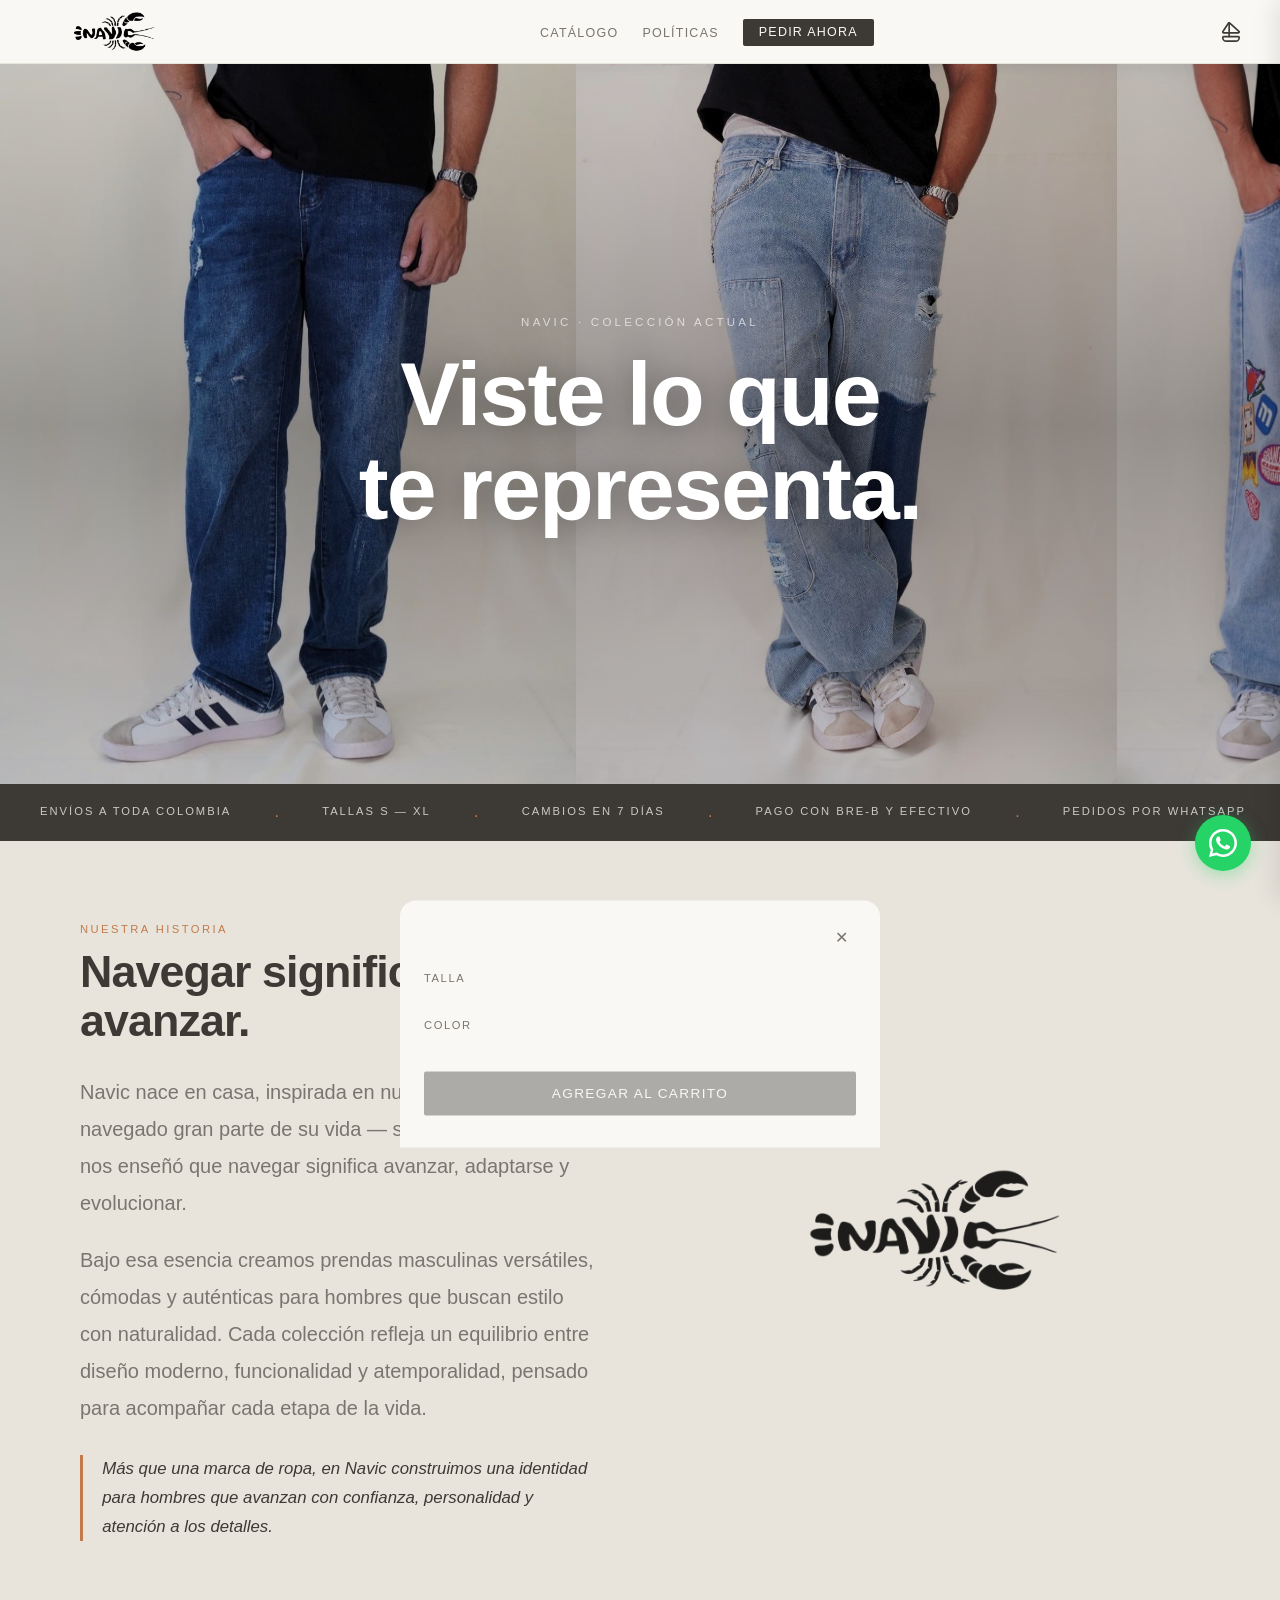
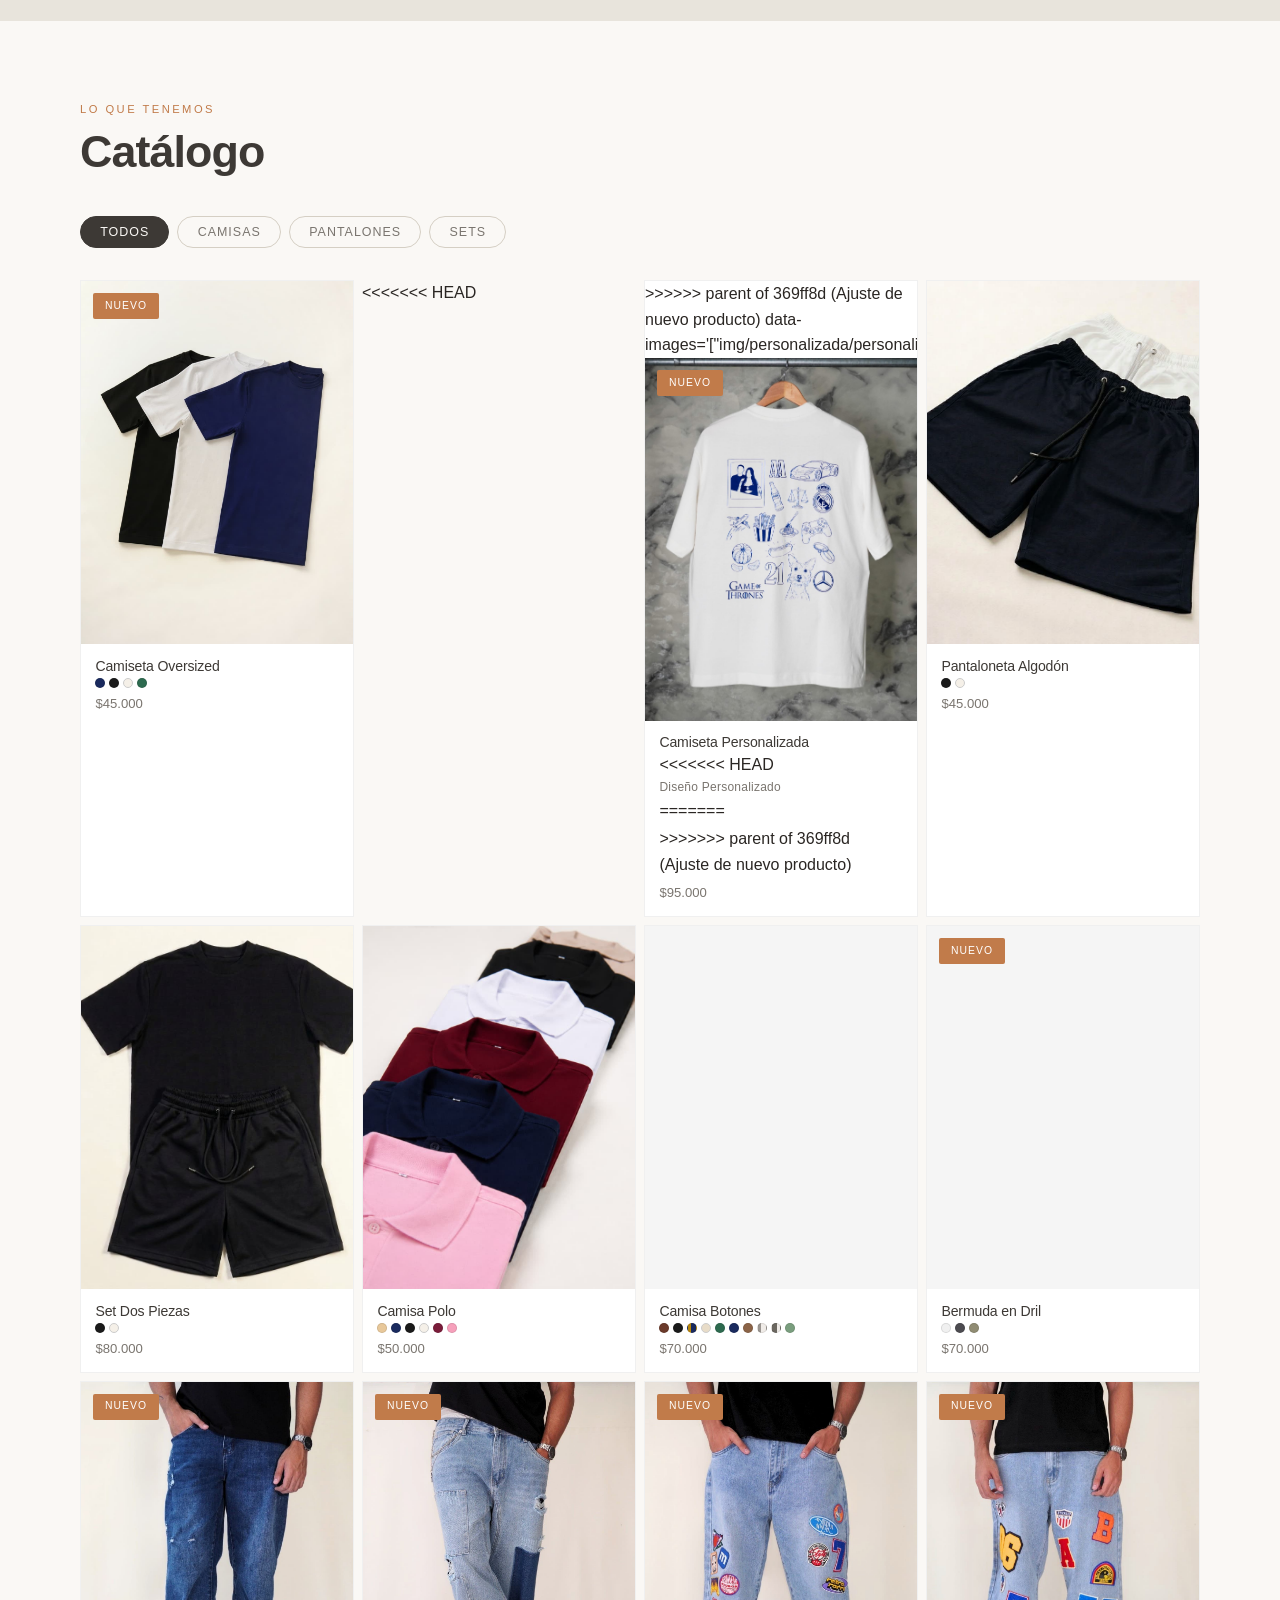
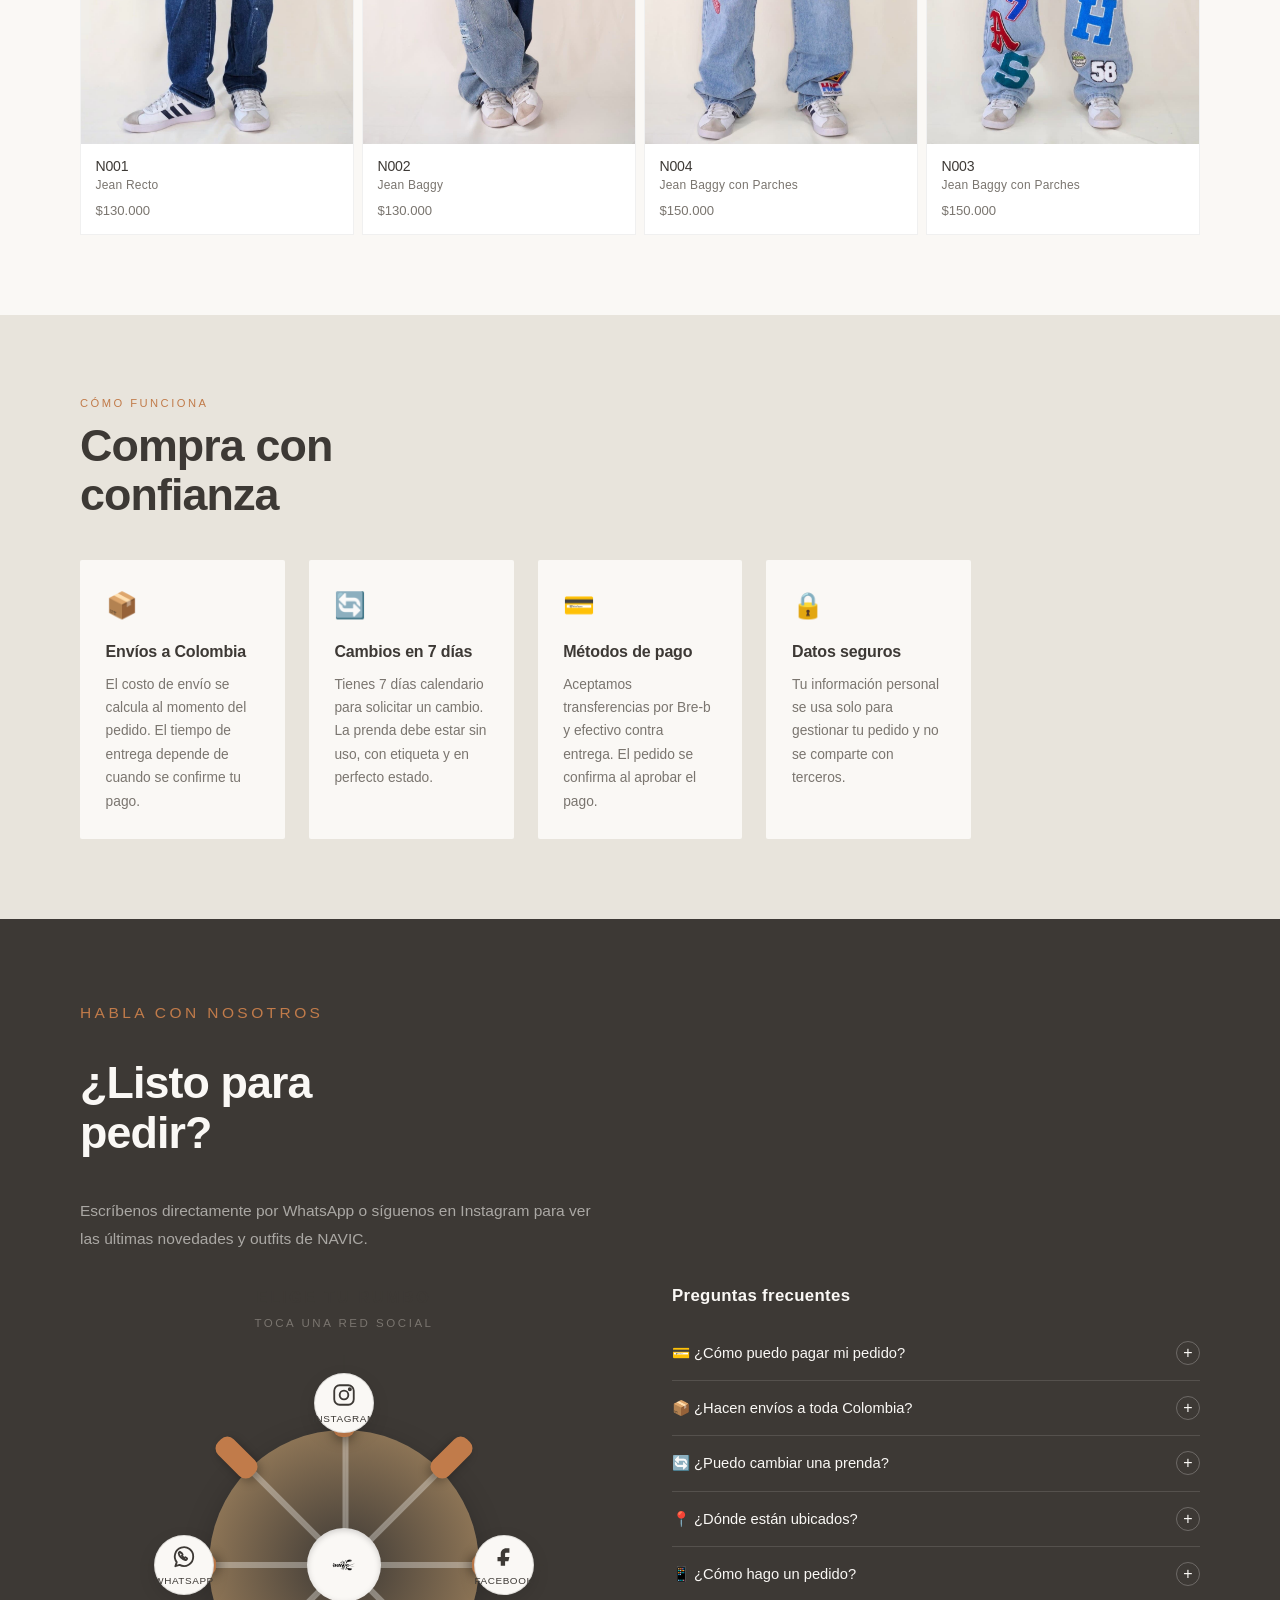
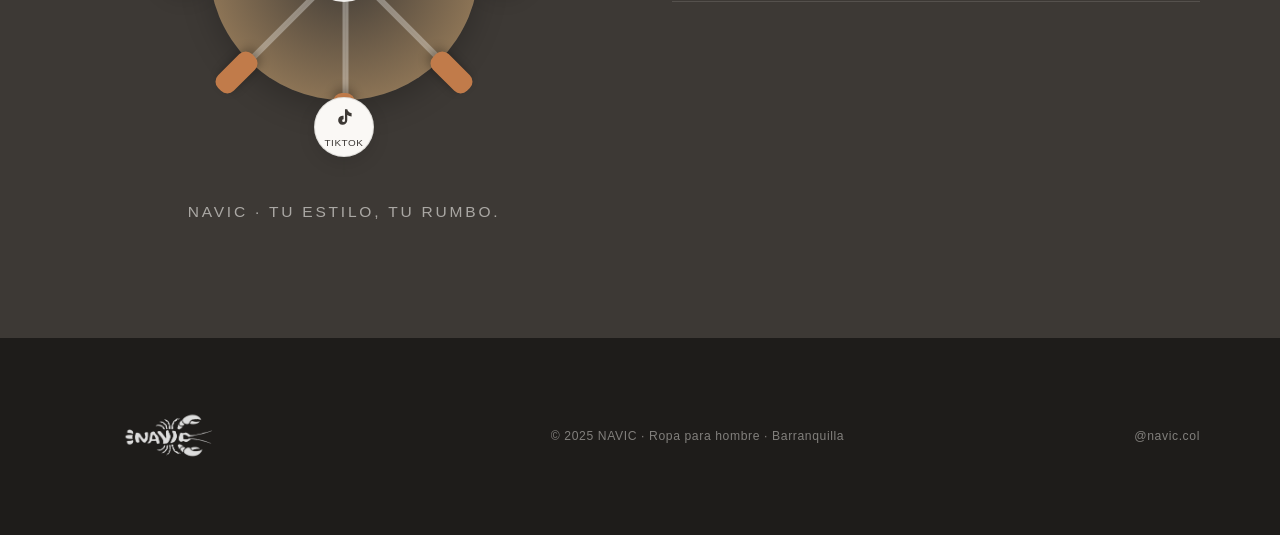
==== commit 09686cfb: "New Seccion: Preguntas Frecuentes" ====
--- a/index.html
+++ b/index.html
@@ -202,14 +202,19 @@
       </div>
       <button class="add-to-cart-btn mobile-add-btn">+ Agregar al carrito</button>
     </article>
-
-
     <!-- Camiseta Personalizada -->
+<<<<<<< HEAD
     <article class="product-card fade-up" data-category="camisas" data-type="jeans"
       data-name="Camiseta Personalizada"
       data-price="$95.000"
       data-sizes="S,M,L,XL"
       data-colors='[]'
+=======
+    <article class="product-card fade-up" data-category="camisetas personalizadas "
+      data-name="Camiseta Personalizada"
+      data-price="$95.000"
+      data-sizes="S,M,L,XL"
+>>>>>>> parent of 369ff8d (Ajuste de nuevo producto)
       data-images='["img/personalizada/personalizada.jpeg","img/personalizada/personalizada2.jpeg","img/personalizada/personalizada3.jpeg","img/personalizada/personalizada4.jpeg"]'>
       <div class="product-image">
         <img src="img/personalizada/personalizada.jpeg" alt="Camiseta Personalizada NAVIC" loading="lazy">
@@ -218,7 +223,12 @@
       <div class="product-info">
         <div>
           <div class="product-name">Camiseta Personalizada</div>
+<<<<<<< HEAD
           <div class="product-subtitle">Diseño Personalizado</div>
+=======
+          <div class="product-colors">
+          </div>
+>>>>>>> parent of 369ff8d (Ajuste de nuevo producto)
         </div>
         <div class="product-price">$95.000</div>
       </div>
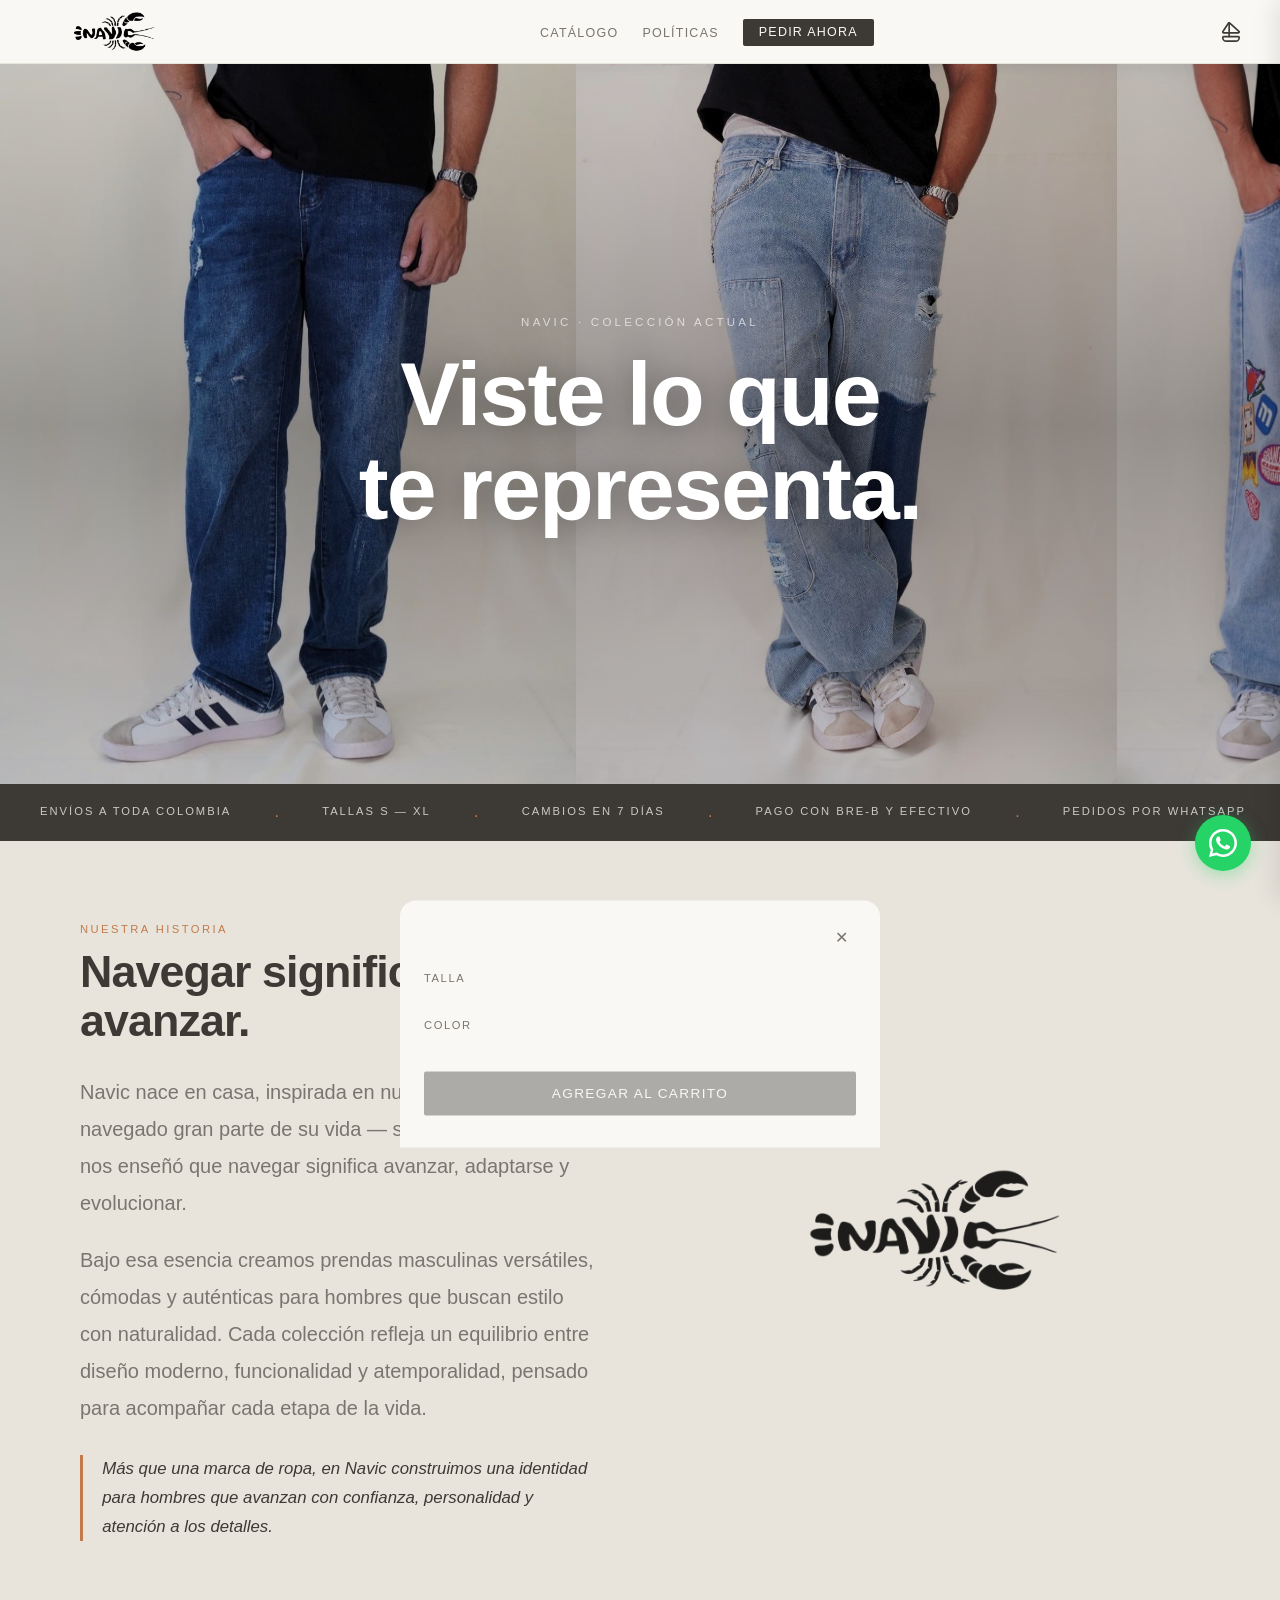
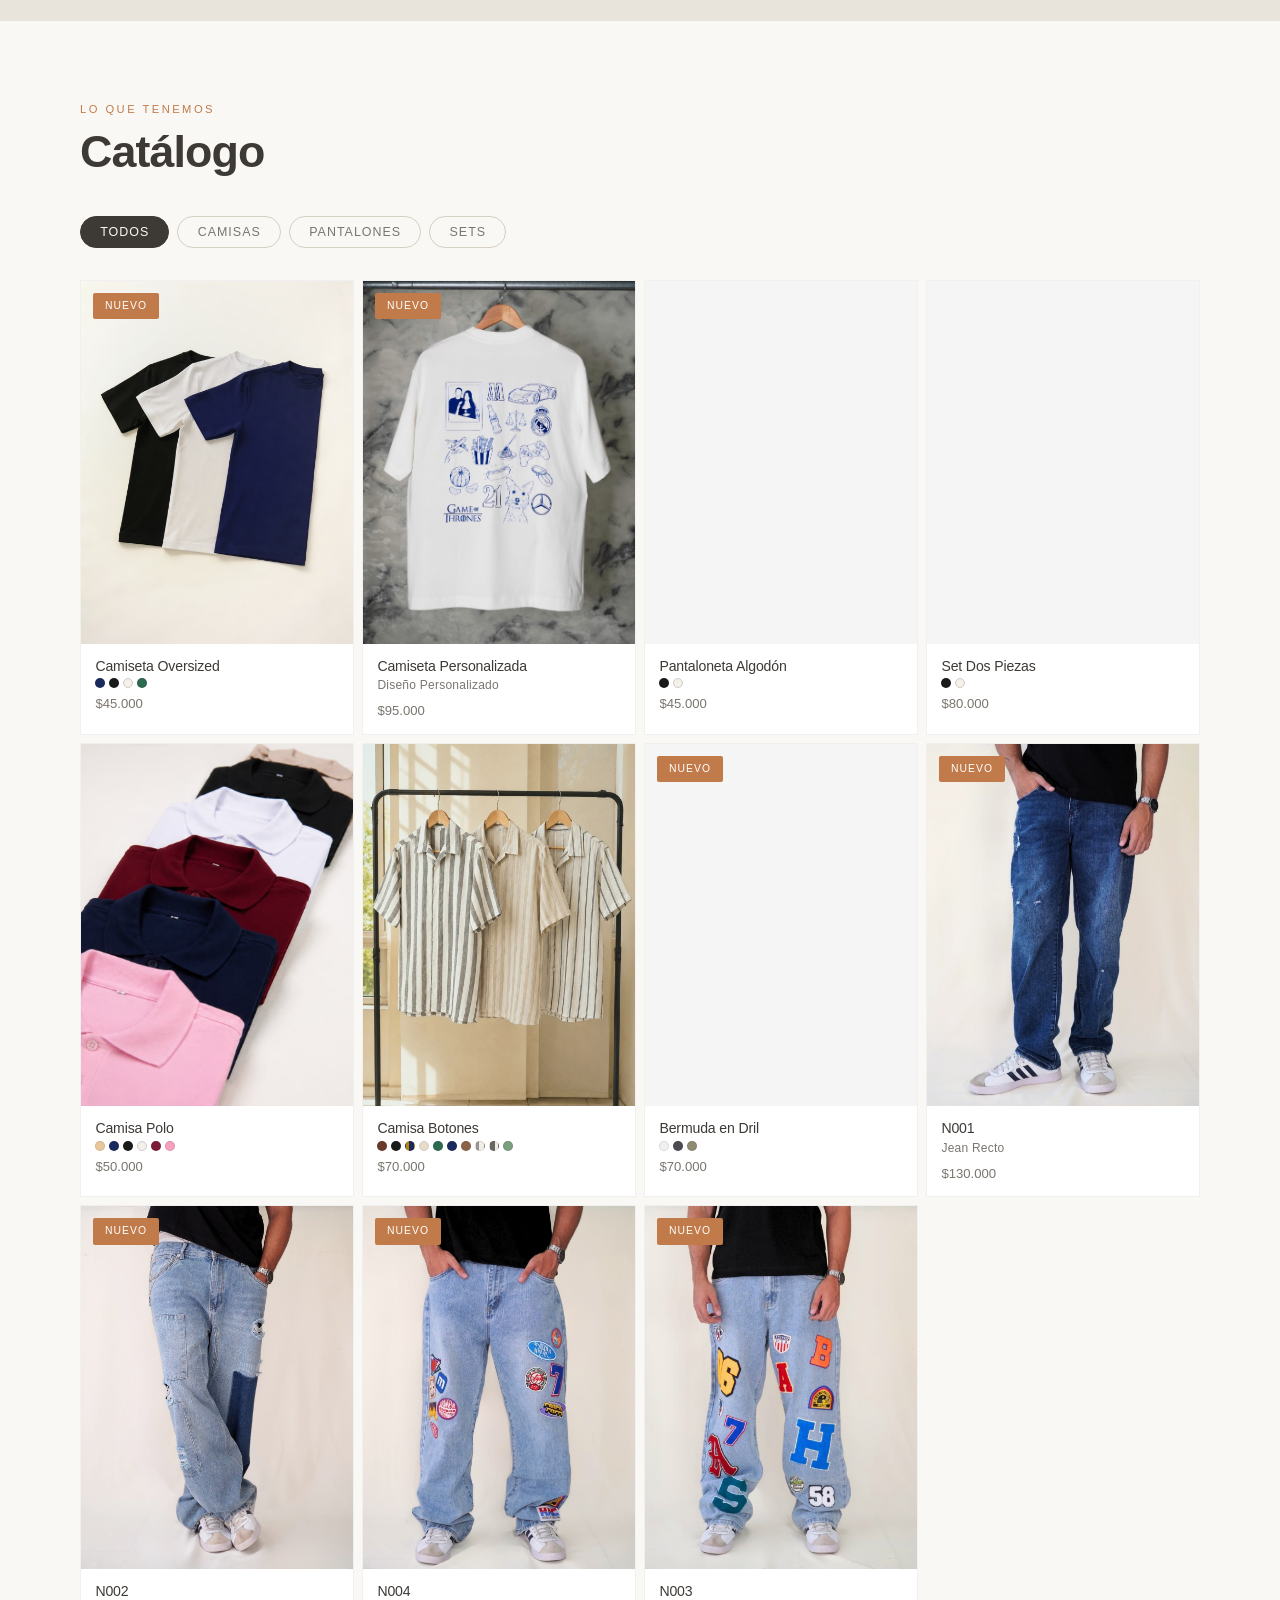
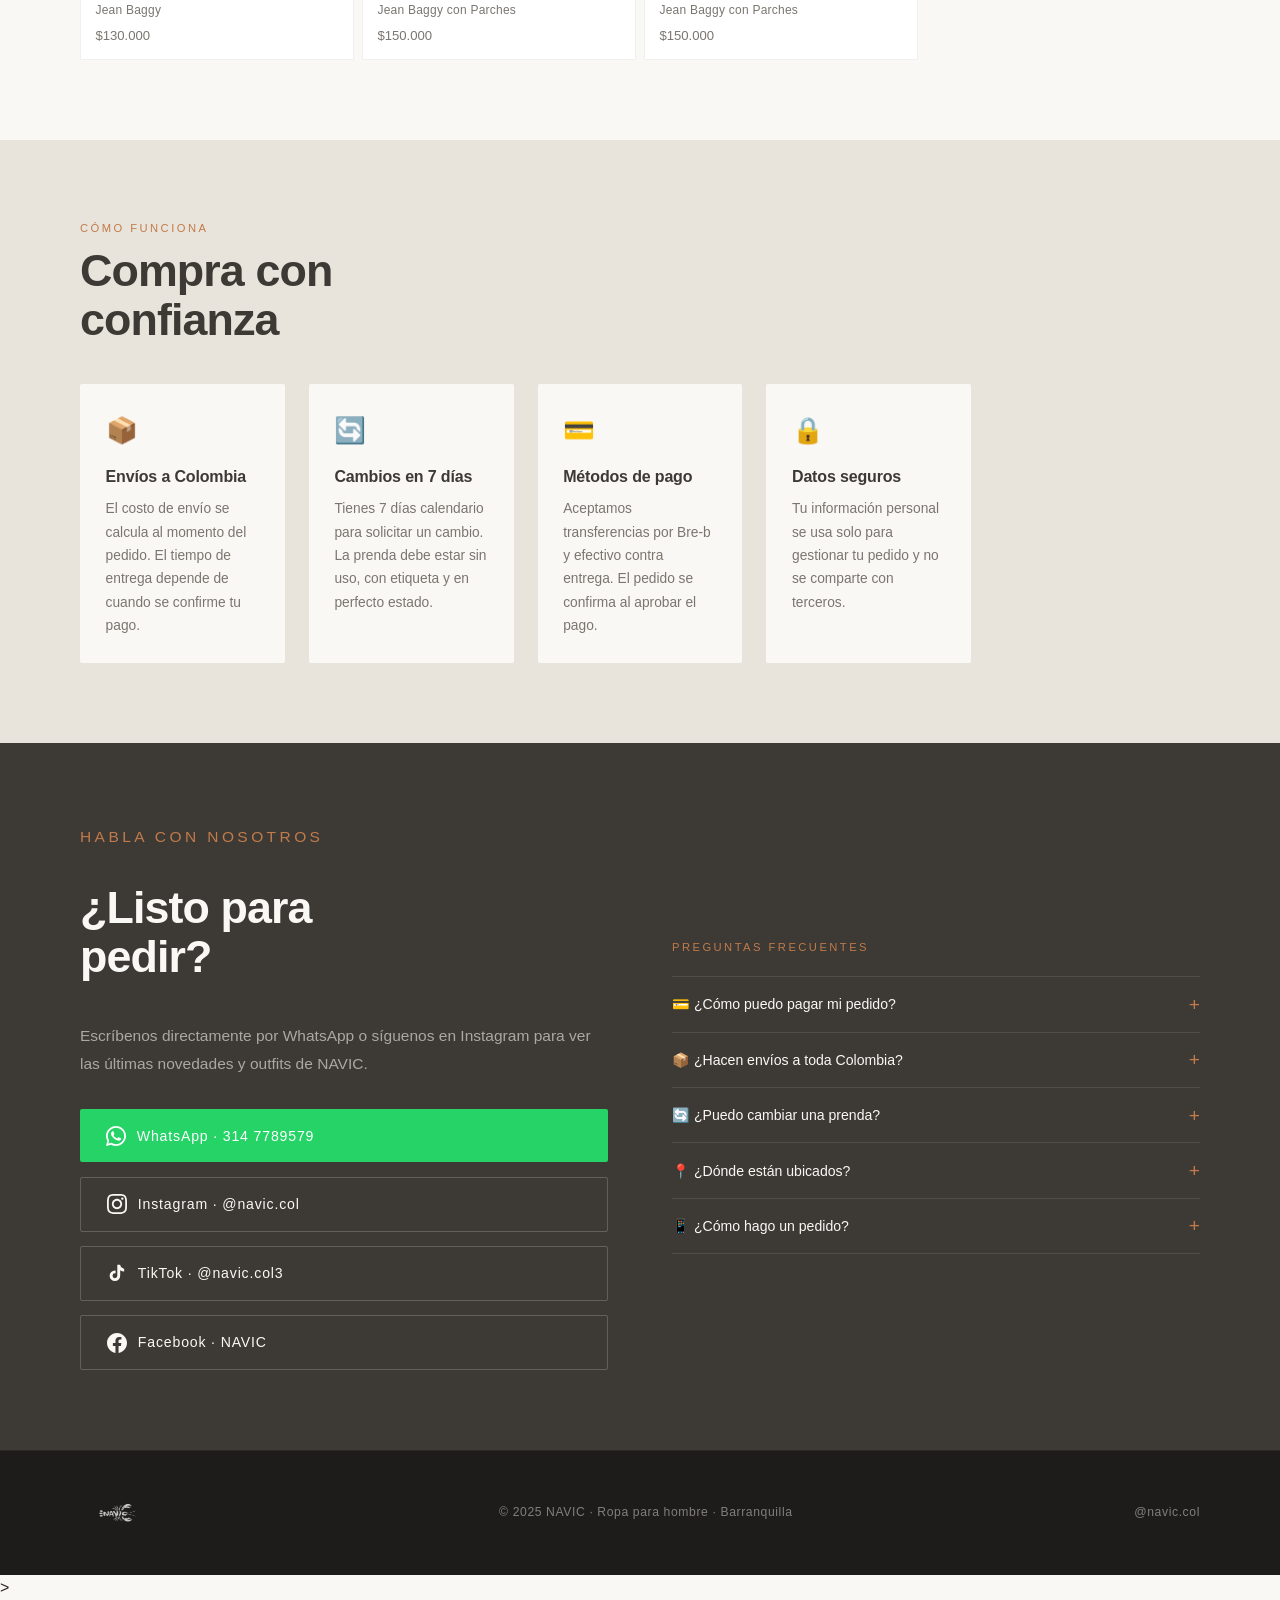
==== commit a92fd664: "Fix: Preguntas Frecuentes y Redes" ====
--- a/index.html
+++ b/index.html
@@ -1,3 +1,5 @@
+<!DOCTYPE html>
+<html lang="es">
 <!DOCTYPE html>
 <html lang="es">
 <head>
@@ -202,38 +204,28 @@
       </div>
       <button class="add-to-cart-btn mobile-add-btn">+ Agregar al carrito</button>
     </article>
+
+
     <!-- Camiseta Personalizada -->
-<<<<<<< HEAD
-    <article class="product-card fade-up" data-category="camisas" data-type="jeans"
-      data-name="Camiseta Personalizada"
-      data-price="$95.000"
-      data-sizes="S,M,L,XL"
-      data-colors='[]'
-=======
-    <article class="product-card fade-up" data-category="camisetas personalizadas "
-      data-name="Camiseta Personalizada"
-      data-price="$95.000"
-      data-sizes="S,M,L,XL"
->>>>>>> parent of 369ff8d (Ajuste de nuevo producto)
-      data-images='["img/personalizada/personalizada.jpeg","img/personalizada/personalizada2.jpeg","img/personalizada/personalizada3.jpeg","img/personalizada/personalizada4.jpeg"]'>
-      <div class="product-image">
-        <img src="img/personalizada/personalizada.jpeg" alt="Camiseta Personalizada NAVIC" loading="lazy">
-        <span class="product-badge badge-new">Nuevo</span>
-      </div>
-      <div class="product-info">
-        <div>
-          <div class="product-name">Camiseta Personalizada</div>
-<<<<<<< HEAD
-          <div class="product-subtitle">Diseño Personalizado</div>
-=======
-          <div class="product-colors">
+          <article class="product-card fade-up" data-category="camisas" data-type="jeans"
+        data-name="Camiseta Personalizada"
+        data-price="$95.000"
+        data-sizes="S,M,L,XL"
+        data-colors='[]'
+        data-images='["img/personalizada/personalizada.jpeg","img/personalizada/personalizada2.jpeg","img/personalizada/personalizada3.jpeg","img/personalizada/personalizada4.jpeg"]'>
+        <div class="product-image">
+          <img src="img/personalizada/personalizada.jpeg" alt="Camiseta Personalizada NAVIC" loading="lazy">
+          <span class="product-badge badge-new">Nuevo</span>
+        </div>
+        <div class="product-info">
+          <div>
+            <div class="product-name">Camiseta Personalizada</div>
+            <div class="product-subtitle">Diseño Personalizado</div>
           </div>
->>>>>>> parent of 369ff8d (Ajuste de nuevo producto)
-        </div>
-        <div class="product-price">$95.000</div>
-      </div>
-      <button class="add-to-cart-btn mobile-add-btn">+ Agregar al carrito</button>
-    </article>
+          <div class="product-price">$95.000</div>
+        </div>
+        <button class="add-to-cart-btn mobile-add-btn">+ Agregar al carrito</button>
+      </article>
 
 
     <!-- Pantaloneta Algodón -->
@@ -493,140 +485,24 @@
       <p class="section-label">Habla con nosotros</p>
       <h2 class="section-title">¿Listo para<br/>pedir?</h2>
       <p>Escríbenos directamente por WhatsApp o síguenos en Instagram para ver las últimas novedades y outfits de NAVIC.</p>
-      <!-- ── RUEDA SOCIAL NAVIC ── -->
-      <div class="navic-social-wheel" aria-label="Redes sociales de NAVIC">
-
-        <div class="social-wheel-hint">
-          <span>ELIGE TU RUMBO</span>
-          <small>Toca una red social</small>
-        </div>
-
-        <div class="wheel-stage">
-
-          <!-- Líneas de navegación -->
-          <div class="navigation-line navigation-line-v"></div>
-          <div class="navigation-line navigation-line-h"></div>
-
-          <!-- Instagram -->
-          <button
-            class="social-wheel-btn social-instagram"
-            type="button"
-            data-name="Instagram"
-            data-handle="@navic.col"
-            data-description="Descubre nuestras prendas, outfits y novedades."
-            data-url="https://instagram.com/navic.col"
-            aria-label="Abrir Instagram de NAVIC">
-            <span class="social-wheel-icon">
-              <svg viewBox="0 0 24 24" aria-hidden="true">
-                <rect x="3" y="3" width="18" height="18" rx="5"></rect>
-                <circle cx="12" cy="12" r="4"></circle>
-                <circle cx="17.4" cy="6.6" r="1"></circle>
-              </svg>
-            </span>
-            <span class="social-wheel-label">Instagram</span>
-          </button>
-
-          <!-- Facebook -->
-          <button
-            class="social-wheel-btn social-facebook"
-            type="button"
-            data-name="Facebook"
-            data-handle="NAVIC"
-            data-description="Forma parte de nuestra comunidad y conoce NAVIC."
-            data-url="https://www.facebook.com/share/19HfVi28CB/"
-            aria-label="Abrir Facebook de NAVIC">
-            <span class="social-wheel-icon">
-              <svg viewBox="0 0 24 24" aria-hidden="true">
-                <path d="M14 8h3V4h-3c-2.76 0-5 2.24-5 5v3H6v4h3v4h4v-4h3l1-4h-4V9c0-.55.45-1 1-1z"></path>
-              </svg>
-            </span>
-            <span class="social-wheel-label">Facebook</span>
-          </button>
-
-          <!-- TikTok -->
-          <button
-            class="social-wheel-btn social-tiktok"
-            type="button"
-            data-name="TikTok"
-            data-handle="@navic.col3"
-            data-description="Vive el estilo y el rumbo de NAVIC."
-            data-url="https://www.tiktok.com/@navic.col3"
-            aria-label="Abrir TikTok de NAVIC">
-            <span class="social-wheel-icon">
-              <svg viewBox="0 0 24 24" aria-hidden="true">
-                <path d="M15 3v10.2a4.2 4.2 0 1 1-3.4-4.12v3.18a1.3 1.3 0 1 0 1.3 1.3V3H15zm0 0c.55 2.05 1.75 3.2 4 3.55v3.05c-1.48-.08-2.8-.5-4-1.28V3z"></path>
-              </svg>
-            </span>
-            <span class="social-wheel-label">TikTok</span>
-          </button>
-
-          <!-- WhatsApp -->
-          <button
-            class="social-wheel-btn social-whatsapp"
-            type="button"
-            data-name="WhatsApp"
-            data-handle="314 7789579"
-            data-description="Habla directamente con nosotros y realiza tu pedido."
-            data-url="https://wa.me/573147789579?text=Hola%20NAVIC!%20%F0%9F%A6%90%20Quiero%20hacer%20un%20pedido"
-            aria-label="Abrir WhatsApp de NAVIC">
-            <span class="social-wheel-icon">
-              <svg viewBox="0 0 24 24" aria-hidden="true">
-                <path d="M20.5 11.8a8.5 8.5 0 0 1-12.6 7.45L4 20.5l1.3-3.8A8.5 8.5 0 1 1 20.5 11.8z"></path>
-                <path d="M9.2 8.3c.2-.2.4-.2.6 0l.8 1.1c.15.2.15.4 0 .6l-.5.6c.5 1 1.3 1.8 2.3 2.3l.6-.5c.2-.15.4-.15.6 0l1.1.8c.2.15.25.4.1.6-.35.65-.9 1-1.6 1-2.7-.3-5.8-3.4-6.1-6.1 0-.7.35-1.25 1-1.6z"></path>
-              </svg>
-            </span>
-            <span class="social-wheel-label">WhatsApp</span>
-          </button>
-
-          <!-- Timón -->
-          <div class="navic-wheel" id="navicWheel" aria-hidden="true">
-            <div class="wheel-spokes">
-              <span class="wheel-spoke spoke-1"></span>
-              <span class="wheel-spoke spoke-2"></span>
-              <span class="wheel-spoke spoke-3"></span>
-              <span class="wheel-spoke spoke-4"></span>
-              <span class="wheel-spoke spoke-5"></span>
-              <span class="wheel-spoke spoke-6"></span>
-              <span class="wheel-spoke spoke-7"></span>
-              <span class="wheel-spoke spoke-8"></span>
-            </div>
-
-            <span class="wheel-handle handle-1"></span>
-            <span class="wheel-handle handle-2"></span>
-            <span class="wheel-handle handle-3"></span>
-            <span class="wheel-handle handle-4"></span>
-            <span class="wheel-handle handle-5"></span>
-            <span class="wheel-handle handle-6"></span>
-            <span class="wheel-handle handle-7"></span>
-            <span class="wheel-handle handle-8"></span>
-
-            <div class="wheel-center">
-              <img src="img/logob.png" alt="NAVIC">
-            </div>
-          </div>
-
-          <!-- Etiqueta que aparece al seleccionar una red -->
-          <div class="social-route-card" id="socialRouteCard" aria-live="polite">
-            <button class="route-card-close" id="routeCardClose" type="button" aria-label="Cerrar">×</button>
-
-            <span class="route-card-eyebrow">RUMBO SELECCIONADO</span>
-            <div class="route-card-icon" id="routeCardIcon"></div>
-            <h3 id="routeCardName">Instagram</h3>
-            <span class="route-card-handle" id="routeCardHandle">@navic.col</span>
-            <p id="routeCardDescription">Descubre nuestras prendas, outfits y novedades.</p>
-
-            <a id="routeCardLink" href="#" target="_blank" rel="noopener noreferrer">
-              NAVEGAR →
-            </a>
-          </div>
-
-        </div>
-
-        <p class="social-wheel-footer">
-          NAVIC · Tu estilo, tu rumbo.
-        </p>
-      </div>
-
+      <div class="contact-buttons">
+        <a href="https://wa.me/573147789579?text=Hola%20NAVIC!%20%F0%9F%A6%90%20Quiero%20hacer%20un%20pedido" target="_blank" rel="noopener" class="btn-wapp-big">
+          <svg xmlns="http://www.w3.org/2000/svg" viewBox="0 0 24 24" fill="currentColor"><path d="M17.472 14.382c-.297-.149-1.758-.867-2.03-.967-.273-.099-.471-.148-.67.15-.197.297-.767.966-.94 1.164-.173.199-.347.223-.644.075-.297-.15-1.255-.463-2.39-1.475-.883-.788-1.48-1.761-1.653-2.059-.173-.297-.018-.458.13-.606.134-.133.298-.347.446-.52.149-.174.198-.298.298-.497.099-.198.05-.371-.025-.52-.075-.149-.669-1.612-.916-2.207-.242-.579-.487-.5-.669-.51-.173-.008-.371-.01-.57-.01-.198 0-.52.074-.792.372-.272.297-1.04 1.016-1.04 2.479 0 1.462 1.065 2.875 1.213 3.074.149.198 2.096 3.2 5.077 4.487.709.306 1.262.489 1.694.625.712.227 1.36.195 1.871.118.571-.085 1.758-.719 2.006-1.413.248-.694.248-1.289.173-1.413-.074-.124-.272-.198-.57-.347z"/><path d="M12 0C5.373 0 0 5.373 0 12c0 2.136.558 4.136 1.535 5.874L0 24l6.295-1.49A11.945 11.945 0 0 0 12 24c6.627 0 12-5.373 12-12S18.627 0 12 0zm0 21.818a9.791 9.791 0 0 1-5.031-1.384l-.361-.214-3.741.885.923-3.641-.235-.374A9.798 9.798 0 0 1 2.182 12c0-5.418 4.4-9.818 9.818-9.818s9.818 4.4 9.818 9.818-4.4 9.818-9.818 9.818z"/></svg>
+          WhatsApp · 314 7789579
+        </a>
+        <a href="https://instagram.com/navic.col" target="_blank" rel="noopener" class="btn-ig">
+          <svg xmlns="http://www.w3.org/2000/svg" viewBox="0 0 24 24" fill="currentColor"><path d="M12 2.163c3.204 0 3.584.012 4.85.07 3.252.148 4.771 1.691 4.919 4.919.058 1.265.069 1.645.069 4.849 0 3.205-.012 3.584-.069 4.849-.149 3.225-1.664 4.771-4.919 4.919-1.266.058-1.644.07-4.85.07-3.204 0-3.584-.012-4.849-.07-3.26-.149-4.771-1.699-4.919-4.92-.058-1.265-.07-1.644-.07-4.849 0-3.204.013-3.583.07-4.849.149-3.227 1.664-4.771 4.919-4.919 1.266-.057 1.645-.069 4.849-.069zm0-2.163c-3.259 0-3.667.014-4.947.072-4.358.2-6.78 2.618-6.98 6.98-.059 1.281-.073 1.689-.073 4.948 0 3.259.014 3.668.072 4.948.2 4.358 2.618 6.78 6.98 6.98 1.281.058 1.689.072 4.948.072 3.259 0 3.668-.014 4.948-.072 4.354-.2 6.782-2.618 6.979-6.98.059-1.28.073-1.689.073-4.948 0-3.259-.014-3.667-.072-4.947-.196-4.354-2.617-6.78-6.979-6.98-1.281-.059-1.69-.073-4.949-.073zm0 5.838c-3.403 0-6.162 2.759-6.162 6.162s2.759 6.163 6.162 6.163 6.162-2.759 6.162-6.163c0-3.403-2.759-6.162-6.162-6.162zm0 10.162c-2.209 0-4-1.79-4-4 0-2.209 1.791-4 4-4s4 1.791 4 4c0 2.21-1.791 4-4 4zm6.406-11.845c-.796 0-1.441.645-1.441 1.44s.645 1.44 1.441 1.44c.795 0 1.439-.645 1.439-1.44s-.644-1.44-1.439-1.44z"/></svg>
+          Instagram · @navic.col
+        </a>
+        <a href="https://www.tiktok.com/@navic.col3" target="_blank" rel="noopener" class="btn-ig">
+          <svg xmlns="http://www.w3.org/2000/svg" viewBox="0 0 24 24" fill="currentColor"><path d="M19.59 6.69a4.83 4.83 0 0 1-3.77-4.25V2h-3.45v13.67a2.89 2.89 0 0 1-2.88 2.5 2.89 2.89 0 0 1-2.89-2.89 2.89 2.89 0 0 1 2.89-2.89c.28 0 .54.04.79.1V9.01a6.33 6.33 0 0 0-.79-.05 6.34 6.34 0 0 0-6.34 6.34 6.34 6.34 0 0 0 6.34 6.34 6.34 6.34 0 0 0 6.33-6.34V8.69a8.18 8.18 0 0 0 4.78 1.52V6.75a4.85 4.85 0 0 1-1.01-.06z"/></svg>
+          TikTok · @navic.col3
+        </a>
+        <a href="https://www.facebook.com/share/19HfVi28CB/" target="_blank" rel="noopener" class="btn-ig">
+          <svg xmlns="http://www.w3.org/2000/svg" viewBox="0 0 24 24" fill="currentColor"><path d="M24 12.073c0-6.627-5.373-12-12-12s-12 5.373-12 12c0 5.99 4.388 10.954 10.125 11.854v-8.385H7.078v-3.47h3.047V9.43c0-3.007 1.792-4.669 4.533-4.669 1.312 0 2.686.235 2.686.235v2.953H15.83c-1.491 0-1.956.925-1.956 1.874v2.25h3.328l-.532 3.47h-2.796v8.385C19.612 23.027 24 18.062 24 12.073z"/></svg>
+          Facebook · NAVIC
+        </a>
+      </div>
     </div>
 
     <!-- FAQ dentro del grid -->
@@ -703,7 +579,6 @@
   </svg>
 </a>
 
-<script src="js/social-wheel.js"></script>
 <script src="js/main.js"></script>
 </body>
-</html>
+</html>>
--- a/css/styles.css
+++ b/css/styles.css
@@ -731,21 +731,32 @@
 footer {
   background: #1e1c1a;
   color: rgba(250,248,245,0.45);
-  padding: 1.8rem 5rem;
+  padding: 2rem 5rem;
   display: flex;
   align-items: center;
   justify-content: space-between;
   font-size: 0.76rem;
   letter-spacing: 0.05em;
   font-family: var(--font);
+  border-top: 1px solid rgba(255,255,255,0.05);
 }
 
 .footer-logo-img {
-  height: 140px;
+  height: 60px;
   width: auto;
   display: block;
-  opacity: 0.85;
+  opacity: 0.75;
   filter: brightness(0) invert(1);
+}
+
+@media (max-width: 768px) {
+  footer {
+    flex-direction: column;
+    gap: 0.8rem;
+    text-align: center;
+    padding: 1.5rem 1.5rem;
+  }
+  .footer-logo-img { height: 45px; }
 }
 
 /* ── FLOATING WAPP ── */
@@ -1331,436 +1342,112 @@
   .about-logo-img { max-width: 300px; }
 }
 
-/* ══════════════════════════════════════
-   ── RUEDA SOCIAL NAVIC (timón) ──
-   ══════════════════════════════════════ */
-.navic-social-wheel {
-  margin-top: 1rem;
-  font-family: var(--font);
-}
-
-.social-wheel-hint {
-  text-align: center;
-  margin-bottom: 1.4rem;
-  letter-spacing: 0.16em;
-  text-transform: uppercase;
-}
-
-.social-wheel-hint span {
-  display: block;
-  font-size: 1rem;
-  font-weight: 600;
-  color: var(--brown-dark);
-}
-
-.social-wheel-hint small {
-  display: block;
-  margin-top: 0.25rem;
-  font-size: 0.72rem;
+/* ── FAQ ACCORDION ── */
+.faq-block {
+  display: flex;
+  flex-direction: column;
+}
+
+.faq-title {
+  font-family: var(--font);
+  font-size: 0.7rem;
   letter-spacing: 0.22em;
-  color: var(--muted);
-}
-
-/* Escenario donde giran rueda + botones */
-.wheel-stage {
-  position: relative;
+  text-transform: uppercase;
+  color: var(--terracotta);
+  margin-bottom: 1.2rem;
+}
+
+.faq-item {
+  border-bottom: 1px solid rgba(250,248,245,0.1);
+}
+
+.faq-item:first-of-type { border-top: 1px solid rgba(250,248,245,0.1); }
+
+.faq-btn {
   width: 100%;
-  max-width: 400px;
-  height: 420px;
-  margin: 0 auto;
-}
-
-/* Líneas de navegación (cruceta fina de fondo) */
-.navigation-line {
-  position: absolute;
-  background: rgba(61,57,53,0.10);
-  border-radius: 99px;
-}
-.navigation-line-v { top: 0; bottom: 0; left: 50%; width: 1px; transform: translateX(-50%); }
-.navigation-line-h { left: 0; right: 0; top: 50%; height: 1px; transform: translateY(-50%); }
-
-/* ── Botones de redes sociales ── */
-.social-wheel-btn {
-  position: absolute;
-  z-index: 4;
-  width: 60px;
-  height: 60px;
-  border-radius: 50%;
-  border: 1px solid rgba(61,57,53,0.14);
-  background: var(--off-white);
-  box-shadow: 0 6px 18px rgba(0,0,0,0.10);
-  display: flex;
-  flex-direction: column;
-  align-items: center;
-  justify-content: center;
-  gap: 2px;
-  cursor: pointer;
-  transition: transform 0.2s ease, box-shadow 0.2s ease, border-color 0.2s ease;
-}
-
-.social-wheel-btn:hover {
-  transform: translateY(-4px) scale(1.06);
-  box-shadow: 0 12px 26px rgba(0,0,0,0.16);
-  border-color: var(--terracotta);
-}
-
-.social-wheel-btn.active {
-  border-color: var(--terracotta);
-  box-shadow: 0 0 0 3px rgba(193,123,74,0.22);
-}
-
-.social-wheel-icon svg {
-  width: 26px;
-  height: 26px;
-  fill: none;
-  stroke: var(--brown-dark);
-  stroke-width: 1.7;
-  stroke-linecap: round;
-  stroke-linejoin: round;
-}
-
-/* Iconos de marca (rellenos, sin contorno) */
-.social-wheel-icon svg.filled,
-.social-facebook .social-wheel-icon svg,
-.social-tiktok .social-wheel-icon svg {
-  fill: var(--brown-dark);
-  stroke: none;
-}
-
-.social-wheel-label {
-  font-size: 0.62rem;
-  font-weight: 500;
-  letter-spacing: 0.06em;
-  color: var(--brown-dark);
-  text-transform: uppercase;
-}
-
-/* Posicionamiento de cada botón alrededor del timón */
-.social-instagram { top: 18px;   left: 50%;  transform: translateX(-50%); }
-.social-instagram:hover { transform: translateX(-50%) translateY(-4px) scale(1.06); }
-.social-facebook { top: 50%;  right: 10px; transform: translateY(-50%); }
-.social-facebook:hover { transform: translateY(-50%) translateX(-4px) scale(1.06); }
-.social-tiktok   { bottom: 18px; left: 50%; transform: translateX(-50%); }
-.social-tiktok:hover { transform: translateX(-50%) translateY(4px) scale(1.06); }
-.social-whatsapp { top: 50%;  left: 10px; transform: translateY(-50%); }
-.social-whatsapp:hover { transform: translateY(-50%) translateX(4px) scale(1.06); }
-
-/* ── Timón central ── */
-.navic-wheel {
-  position: absolute;
-  top: 50%;
-  left: 50%;
-  transform: translate(-50%, -50%);
-  width: 270px;
-  height: 270px;
-  z-index: 2;
-  pointer-events: none;
-  transition: transform 0.7s cubic-bezier(0.34, 1.35, 0.5, 1);
-}
-
-.wheel-spokes {
-  position: absolute;
-  inset: 0;
-  border-radius: 50%;
-  overflow: hidden;
-  background: radial-gradient(circle at center, var(--brown-dark) 0%, var(--khaki) 70%, var(--sand-dark) 100%);
-  box-shadow: 0 10px 30px rgba(0,0,0,0.22);
-}
-
-.wheel-spoke {
-  position: absolute;
-  top: 0; bottom: 0;
-  left: 50%;
-  width: 3px;
-  transform-origin: center;
-  transform: rotate(var(--rot)) translateX(-50%) scaleY(1.15);
-  background: rgba(250,248,245,0.35);
-}
-
-.wheel-spoke::after {
-  content: "";
-  position: absolute;
-  top: -14px; left: 50%;
-  transform: translateX(-50%);
-  width: 22px;
-  height: 10px;
-  border-radius: 3px;
-  background: var(--off-white);
-}
-.wheel-spoke::before {
-  content: "";
-  position: absolute;
-  bottom: -14px; left: 50%;
-  transform: translateX(-50%);
-  width: 22px;
-  height: 10px;
-  border-radius: 3px;
-  background: var(--off-white);
-}
-
-.spoke-1 { --rot: 0deg; }
-.spoke-2 { --rot: 45deg; }
-.spoke-3 { --rot: 90deg; }
-.spoke-4 { --rot: 135deg; }
-.spoke-5 { --rot: 180deg; }
-.spoke-6 { --rot: 225deg; }
-.spoke-7 { --rot: 270deg; }
-.spoke-8 { --rot: 315deg; }
-
-/* Mangos del timón (asas exteriores) */
-.wheel-handle {
-  position: absolute;
-  z-index: 1;
-  top: 50%;
-  left: 50%;
-  width: 22px;
-  height: 48px;
-  border-radius: 9px;
-  background: var(--terracotta);
-  box-shadow: 0 5px 10px rgba(0,0,0,0.28);
-  transform: translate(-50%, -50%) rotate(var(--hrot)) translateY(-152px);
-  transform-origin: center;
-}
-
-.handle-1 { --hrot: 45deg; }
-.handle-2 { --hrot: 90deg; }
-.handle-3 { --hrot: 135deg; }
-.handle-4 { --hrot: 180deg; }
-.handle-5 { --hrot: 225deg; }
-.handle-6 { --hrot: 270deg; }
-.handle-7 { --hrot: 315deg; }
-.handle-8 { --hrot: 0deg; }
-
-/* Centro del timón con logo */
-.wheel-center {
-  position: absolute;
-  top: 50%;
-  left: 50%;
-  transform: translate(-50%, -50%);
-  width: 74px;
-  height: 74px;
-  border-radius: 50%;
-  background: var(--off-white);
-  display: flex;
-  align-items: center;
-  justify-content: center;
-  box-shadow: inset 0 2px 6px rgba(0,0,0,0.18);
-  z-index: 2;
-}
-
-.wheel-center img {
-  width: 46px;
-  height: auto;
-  object-fit: contain;
-}
-
-/* ── Tarjeta de ruta (aparece al elegir red) ── */
-.social-route-card {
-  position: absolute;
-  top: 50%;
-  left: 50%;
-  transform: translate(-50%, -50%) scale(0.85);
-  width: 250px;
-  z-index: 5;
-  background: var(--off-white);
-  border: 1px solid rgba(61,57,53,0.12);
-  border-radius: 14px;
-  padding: 1.6rem 1.5rem 1.4rem;
-  box-shadow: 0 22px 50px rgba(0,0,0,0.28);
-  text-align: center;
-  opacity: 0;
-  pointer-events: none;
-  transition: opacity 0.28s ease, transform 0.28s ease;
-}
-
-.social-route-card.open {
-  opacity: 1;
-  pointer-events: auto;
-  transform: translate(-50%, -50%) scale(1);
-}
-
-.route-card-close {
-  position: absolute;
-  top: 10px;
-  right: 12px;
+  display: flex;
+  align-items: center;
+  justify-content: space-between;
+  gap: 1rem;
+  padding: 1.1rem 0;
   background: none;
   border: none;
-  font-size: 1.2rem;
-  line-height: 1;
-  color: var(--muted);
-  cursor: pointer;
-  transition: color 0.15s;
-}
-.route-card-close:hover { color: var(--brown-dark); }
-
-.route-card-eyebrow {
-  display: block;
-  font-size: 0.62rem;
-  letter-spacing: 0.22em;
-  text-transform: uppercase;
-  color: var(--terracotta);
-  margin-bottom: 0.8rem;
-}
-
-.route-card-icon {
-  width: 52px;
-  height: 52px;
-  margin: 0 auto 0.7rem;
-  border-radius: 50%;
-  background: var(--sand);
-  display: flex;
-  align-items: center;
-  justify-content: center;
-}
-
-.route-card-icon svg {
-  width: 26px;
-  height: 26px;
-  fill: none;
-  stroke: var(--brown-dark);
-  stroke-width: 1.7;
-  stroke-linecap: round;
-  stroke-linejoin: round;
-}
-.route-card-icon svg.filled { fill: var(--brown-dark); stroke: none; }
-
-.social-route-card h3 {
-  font-size: 1.05rem;
-  font-weight: 700;
-  color: var(--brown-dark);
-  margin-bottom: 0.15rem;
-}
-
-.route-card-handle {
-  display: block;
-  font-size: 0.8rem;
-  color: var(--terracotta);
-  font-weight: 500;
-  margin-bottom: 0.5rem;
-}
-
-.social-route-card p {
-  font-size: 0.82rem;
-  color: var(--muted);
-  line-height: 1.55;
-  margin-bottom: 1.1rem;
-}
-
-.social-route-card a {
-  display: inline-block;
-  background: var(--brown-dark);
-  color: var(--off-white);
-  font-size: 0.78rem;
-  letter-spacing: 0.1em;
-  text-transform: uppercase;
-  text-decoration: none;
-  padding: 0.6rem 1.2rem;
-  border-radius: 2px;
-  transition: background 0.2s;
-}
-.social-route-card a:hover { background: var(--terracotta); }
-
-.social-wheel-footer {
-  margin-top: 1.4rem;
-  text-align: center;
-  font-size: 0.72rem;
-  letter-spacing: 0.18em;
-  text-transform: uppercase;
-  color: var(--muted);
-}
-
-/* ── FAQ (preguntas frecuentes) ── */
-.faq-block { margin-top: 1.8rem; }
-
-.faq-title {
-  font-family: var(--font);
-  font-size: 1.05rem;
-  font-weight: 700;
-  color: var(--off-white);
-  letter-spacing: 0.02em;
-  margin-bottom: 1rem;
-}
-
-.faq-item {
-  border-bottom: 1px solid rgba(250,248,245,0.12);
-}
-
-.faq-btn {
-  width: 100%;
-  display: flex;
-  align-items: center;
-  justify-content: space-between;
-  gap: 1rem;
-  background: none;
-  border: none;
-  padding: 0.95rem 0;
   cursor: pointer;
   text-align: left;
   font-family: var(--font);
-  font-size: 0.92rem;
-  font-weight: 500;
+  font-size: 0.88rem;
   color: var(--off-white);
   transition: color 0.2s;
 }
 
-.faq-btn:hover { color: var(--terracotta); }
+.faq-btn:hover { color: rgba(250,248,245,0.7); }
 
 .faq-icon {
+  font-size: 1.2rem;
+  font-weight: 300;
+  color: var(--terracotta);
   flex-shrink: 0;
-  width: 24px;
-  height: 24px;
-  border: 1px solid rgba(250,248,245,0.25);
-  border-radius: 50%;
-  display: flex;
-  align-items: center;
-  justify-content: center;
-  font-size: 1rem;
-  font-weight: 400;
-  transition: transform 0.28s ease, border-color 0.2s;
-}
-
-.faq-item.open .faq-icon { transform: rotate(45deg); border-color: var(--terracotta); color: var(--terracotta); }
+  transition: transform 0.3s ease;
+  line-height: 1;
+}
+
+.faq-btn[aria-expanded="true"] .faq-icon {
+  transform: rotate(45deg);
+}
 
 .faq-answer {
   max-height: 0;
   overflow: hidden;
-  transition: max-height 0.3s ease, padding 0.3s ease;
-}
-
-.faq-item.open .faq-answer {
-  max-height: 220px;
+  transition: max-height 0.35s cubic-bezier(0.4, 0, 0.2, 1),
+              padding 0.35s ease;
+  padding: 0;
+}
+
+.faq-answer.open {
+  max-height: 200px;
+  padding-bottom: 1rem;
 }
 
 .faq-answer p {
-  font-size: 0.86rem;
-  line-height: 1.7;
+  font-size: 0.85rem;
   color: rgba(250,248,245,0.6);
-  padding-bottom: 1rem;
-  font-family: var(--font);
-}
-
-.faq-answer strong { color: var(--terracotta); font-weight: 600; }
-
-/* ── RUEDA SOCIAL · RESPONSIVE ── */
+  line-height: 1.75;
+  font-family: var(--font);
+  margin: 0;
+}
+
+.faq-answer strong {
+  color: rgba(250,248,245,0.9);
+  font-weight: 500;
+}
+
 @media (max-width: 768px) {
-  .wheel-stage { height: 340px; }
-  .navic-wheel { width: 220px; height: 220px; }
-  .wheel-handle { transform: translate(-50%, -50%) rotate(var(--hrot)) translateY(-126px); }
-  .wheel-center { width: 62px; height: 62px; }
-  .wheel-center img { width: 40px; }
-  .social-wheel-btn { width: 56px; height: 56px; }
-  .social-wheel-icon svg { width: 22px; height: 22px; }
-  .social-wheel-label { font-size: 0.54rem; }
-  .social-instagram { top: 14px; }
-  .social-tiktok { bottom: 14px; }
-  .social-facebook { right: 8px; }
-  .social-whatsapp { left: 8px; }
-  .social-route-card { width: 230px; }
+  .contact-grid {
+    grid-template-columns: 1fr;
+    gap: 2.5rem;
+  }
+
+  .faq-block {
+    border-top: 1px solid rgba(250,248,245,0.1);
+    padding-top: 2rem;
+  }
+
+  .faq-btn {
+    font-size: 0.82rem;
+    padding: 0.95rem 0;
+  }
+
+  .faq-title {
+    margin-bottom: 1rem;
+  }
 }
 
 @media (max-width: 480px) {
-  .wheel-stage { height: 300px; }
-  .social-wheel-label { letter-spacing: 0.03em; }
-  .faq-title { font-size: 0.98rem; }
-  .faq-btn { font-size: 0.86rem; }
+  .faq-btn {
+    font-size: 0.78rem;
+  }
+
+  .faq-answer p {
+    font-size: 0.8rem;
+  }
 }
